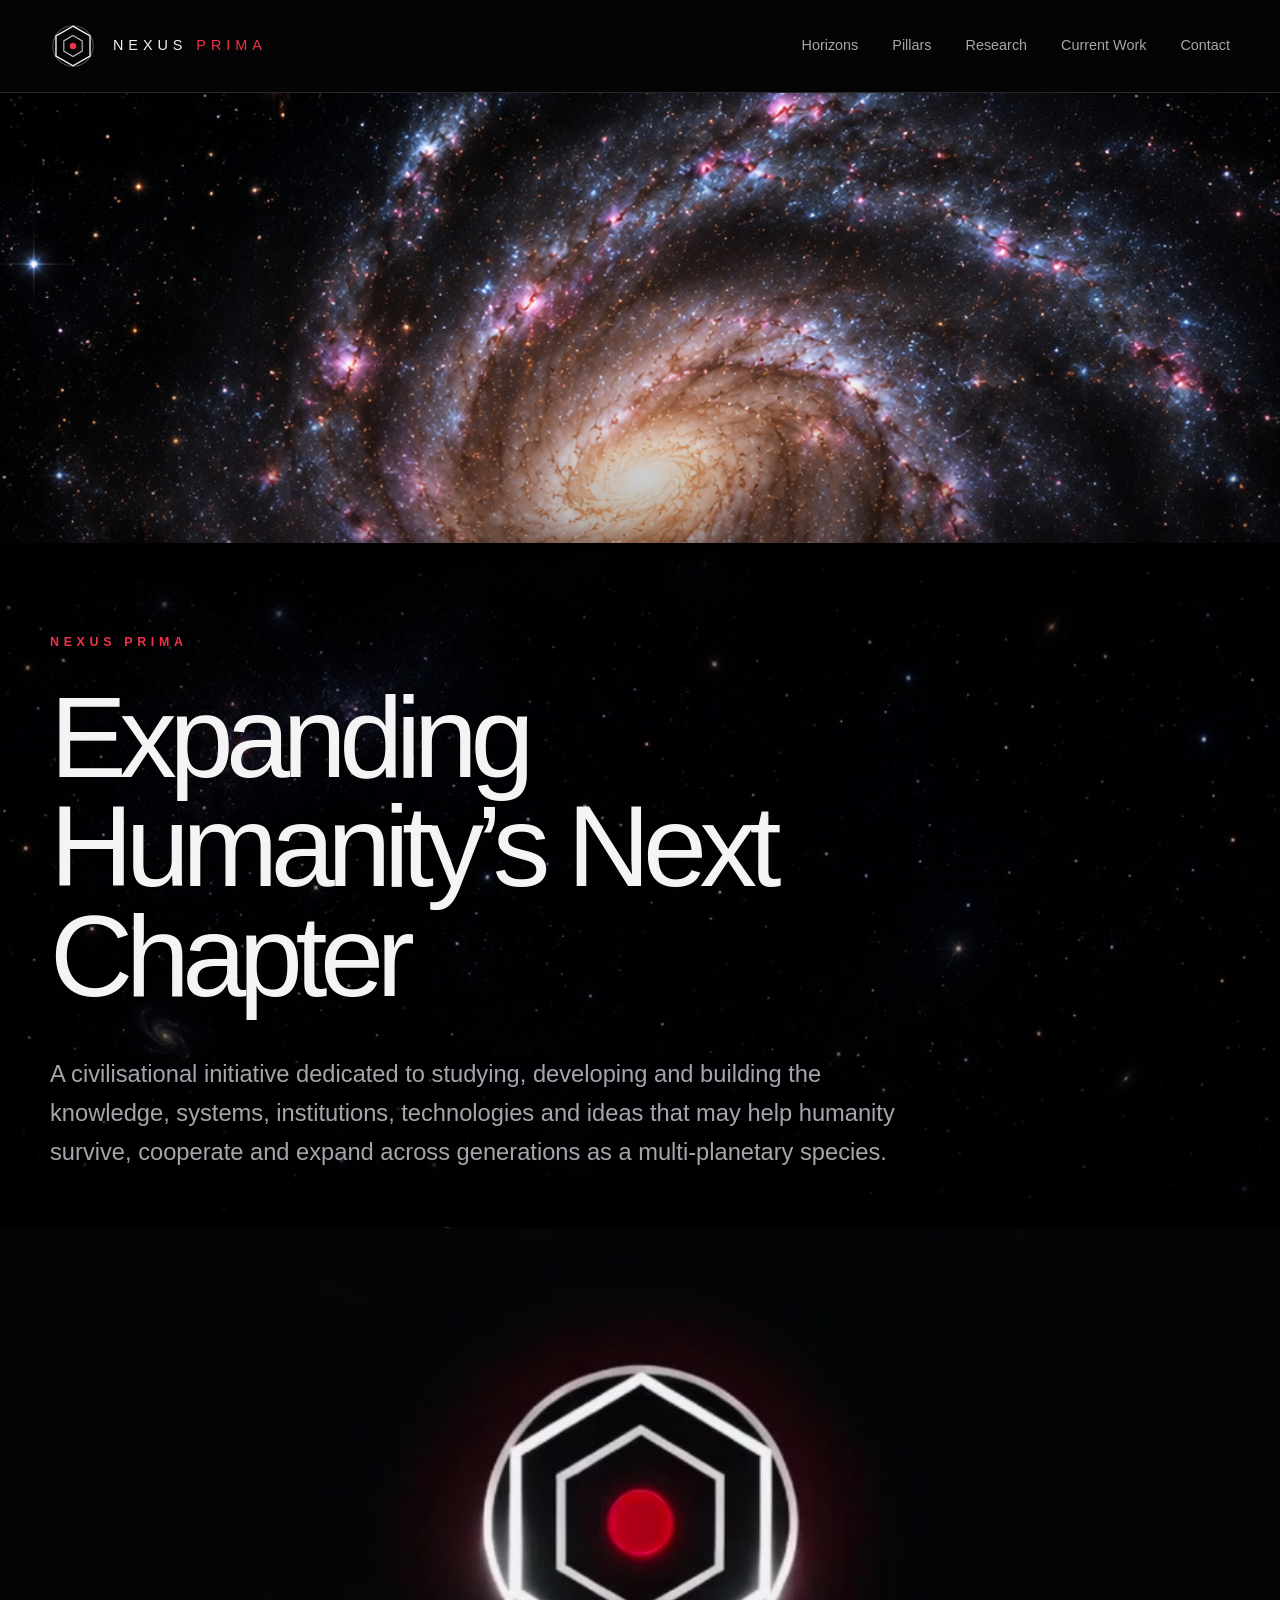
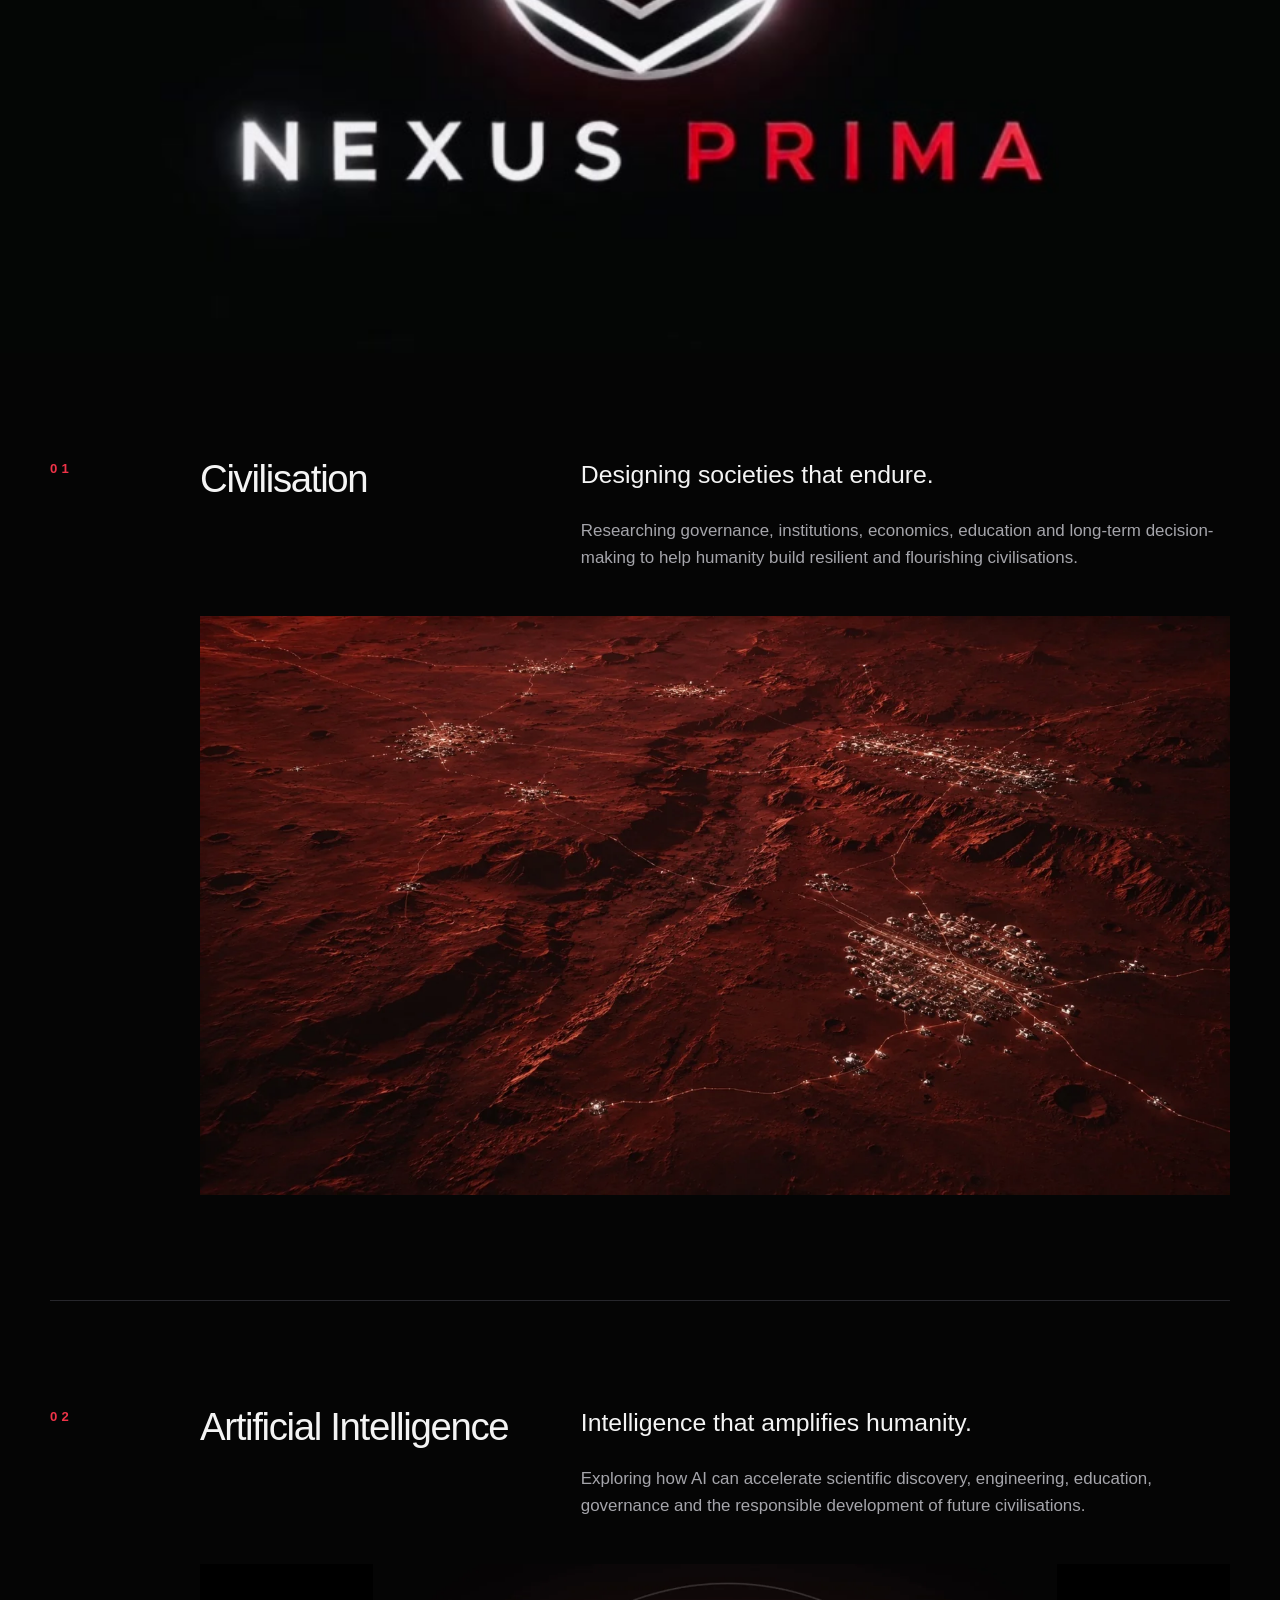
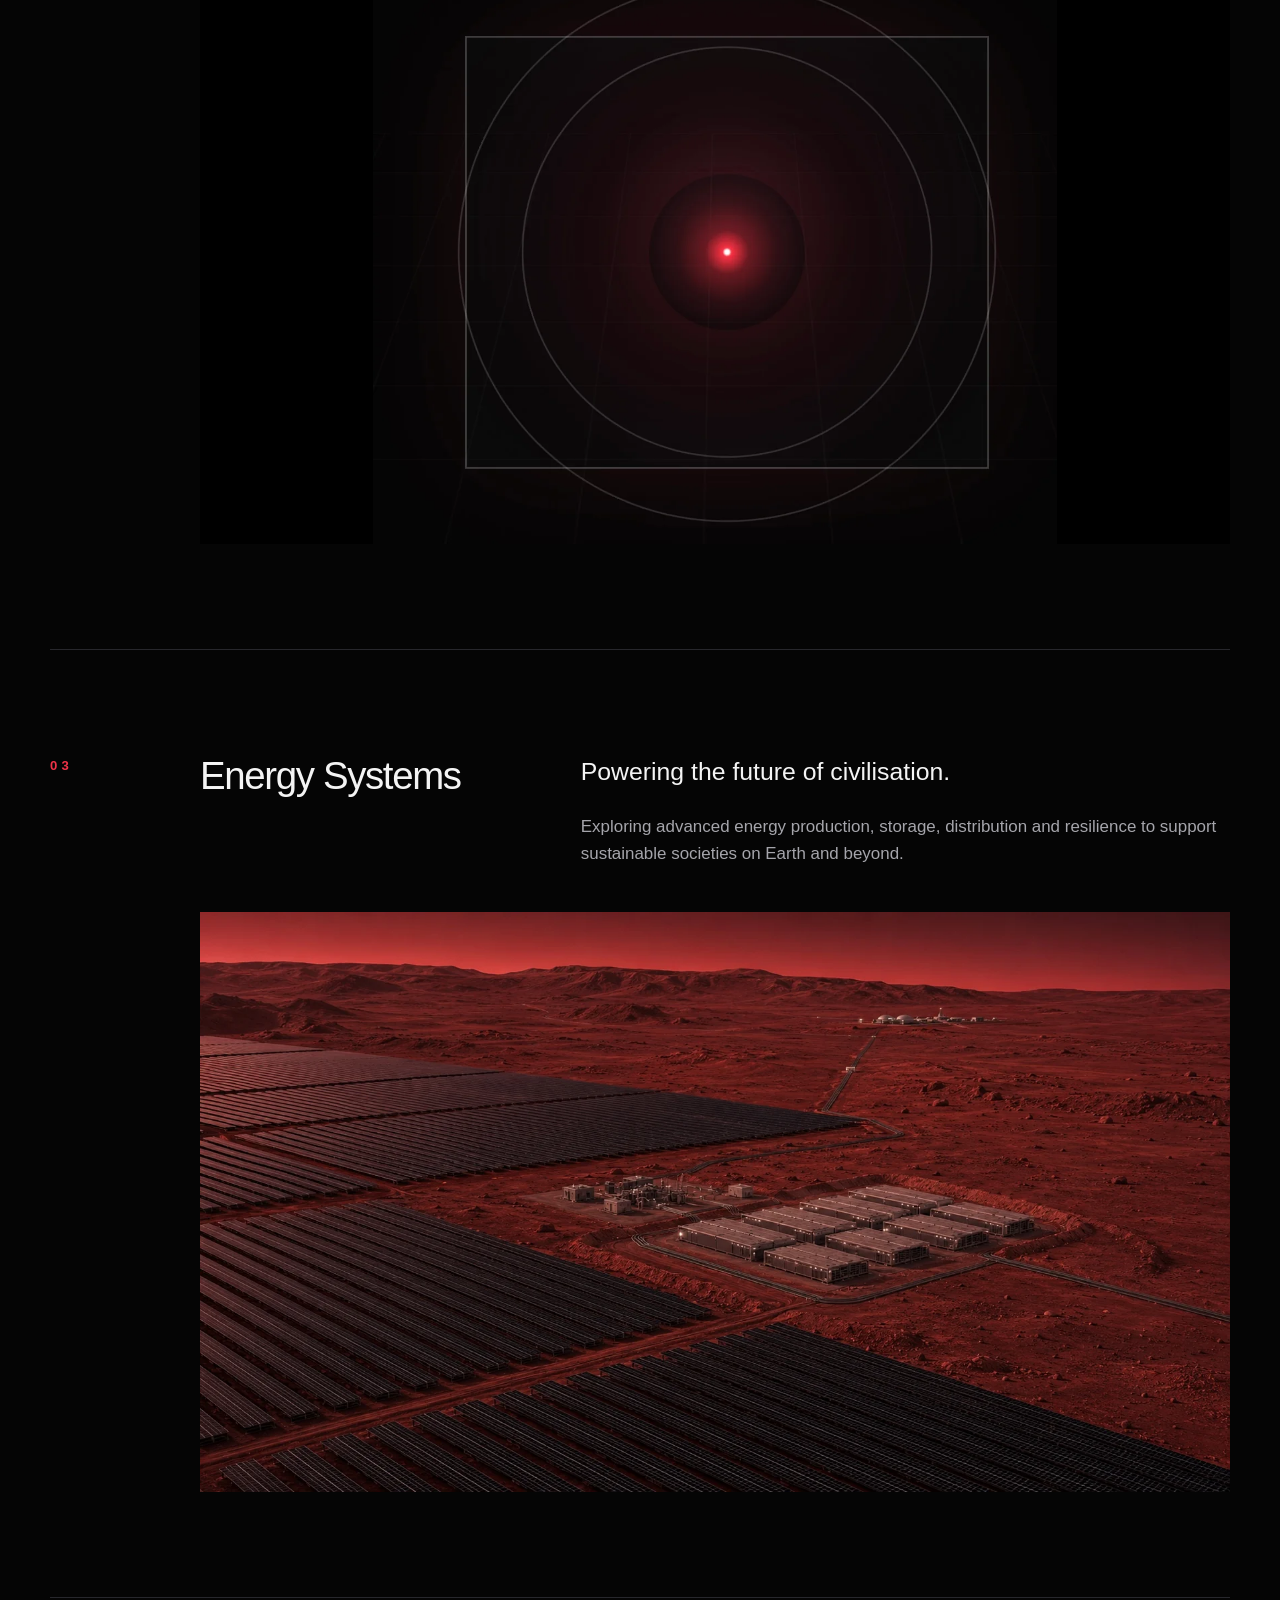
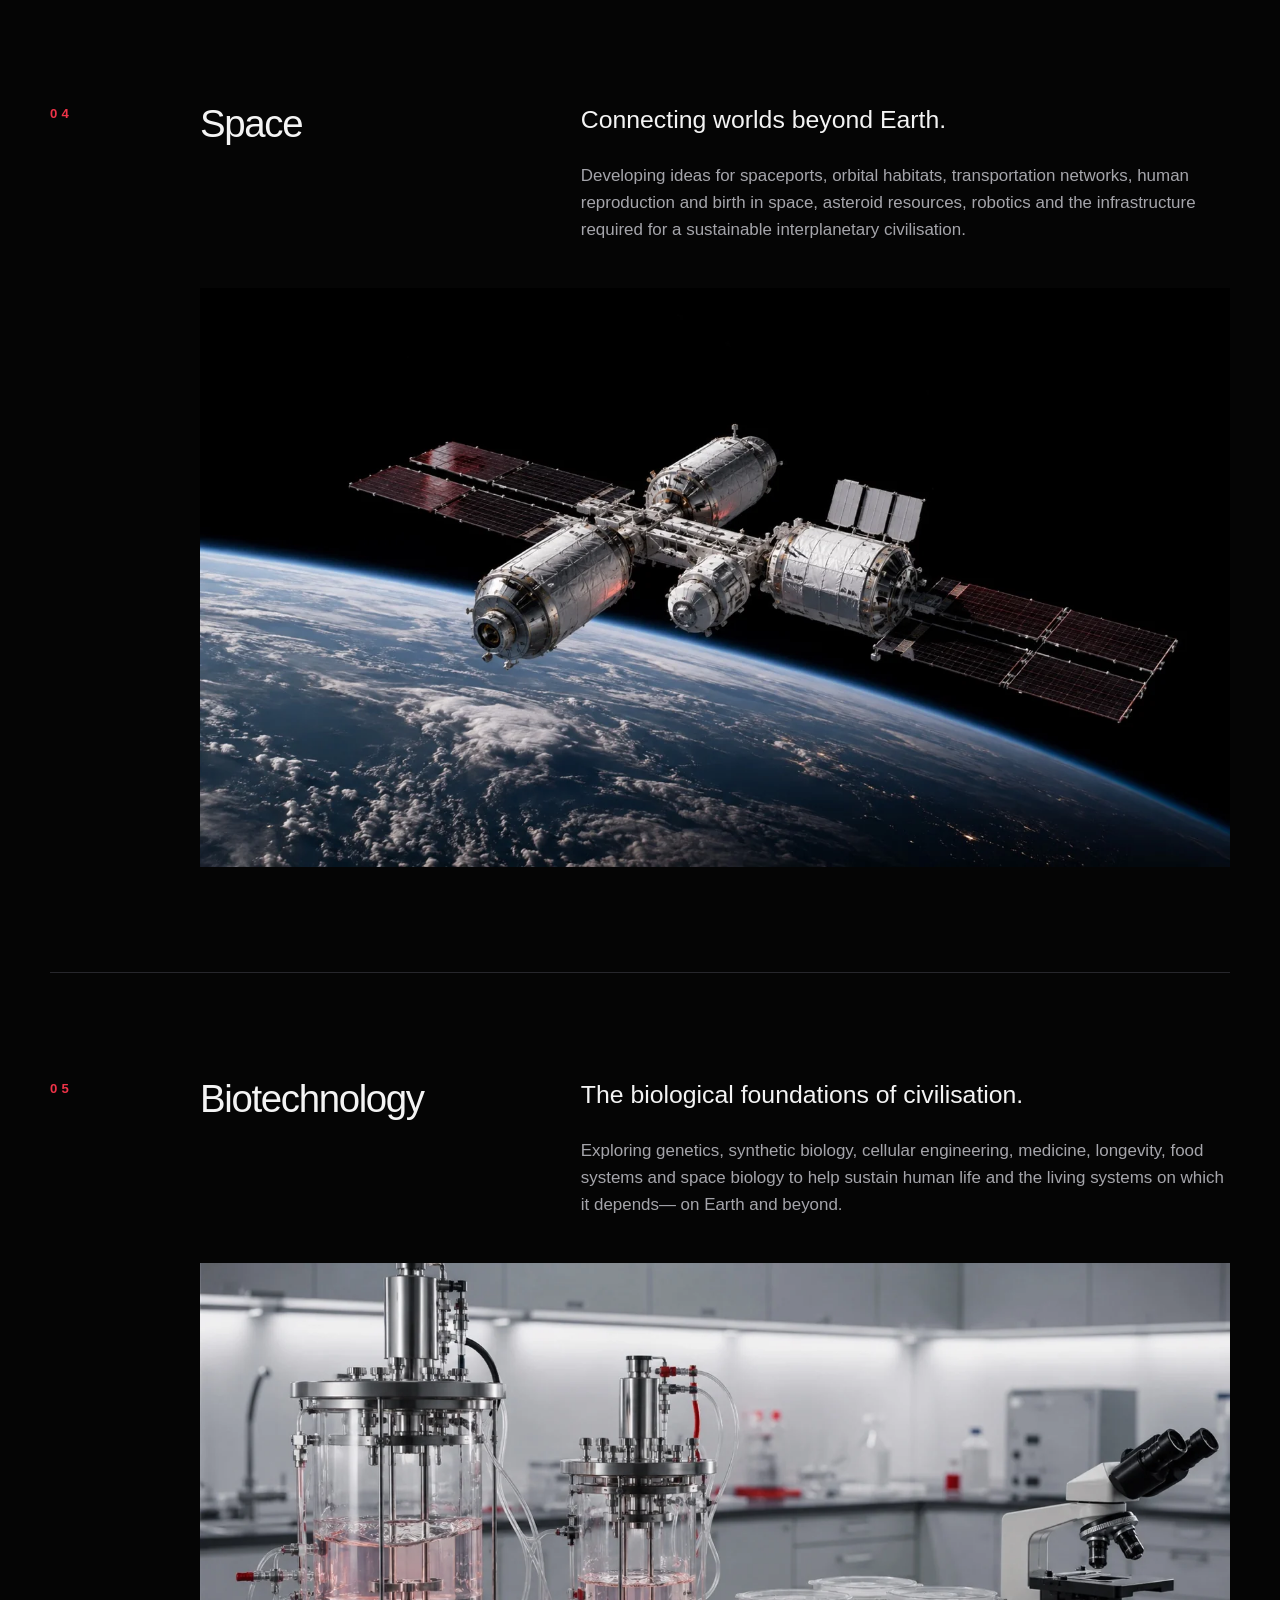
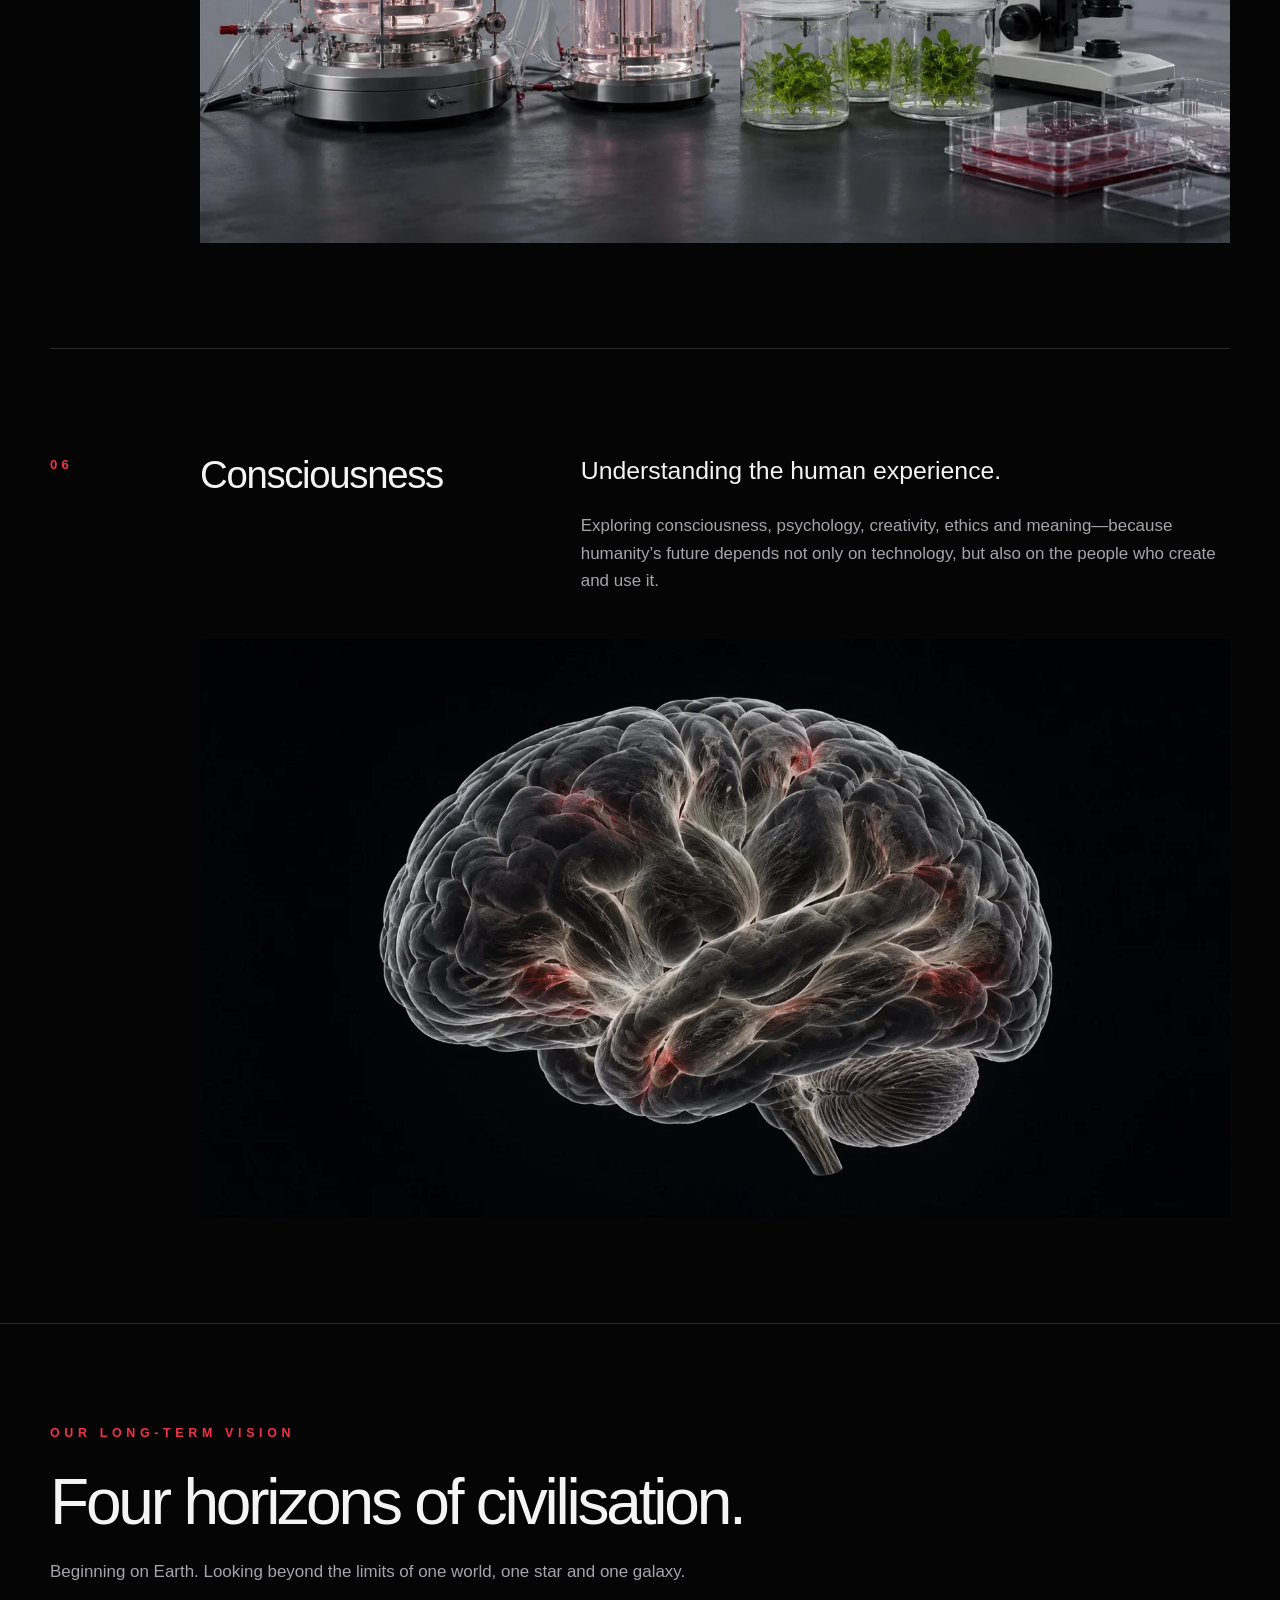
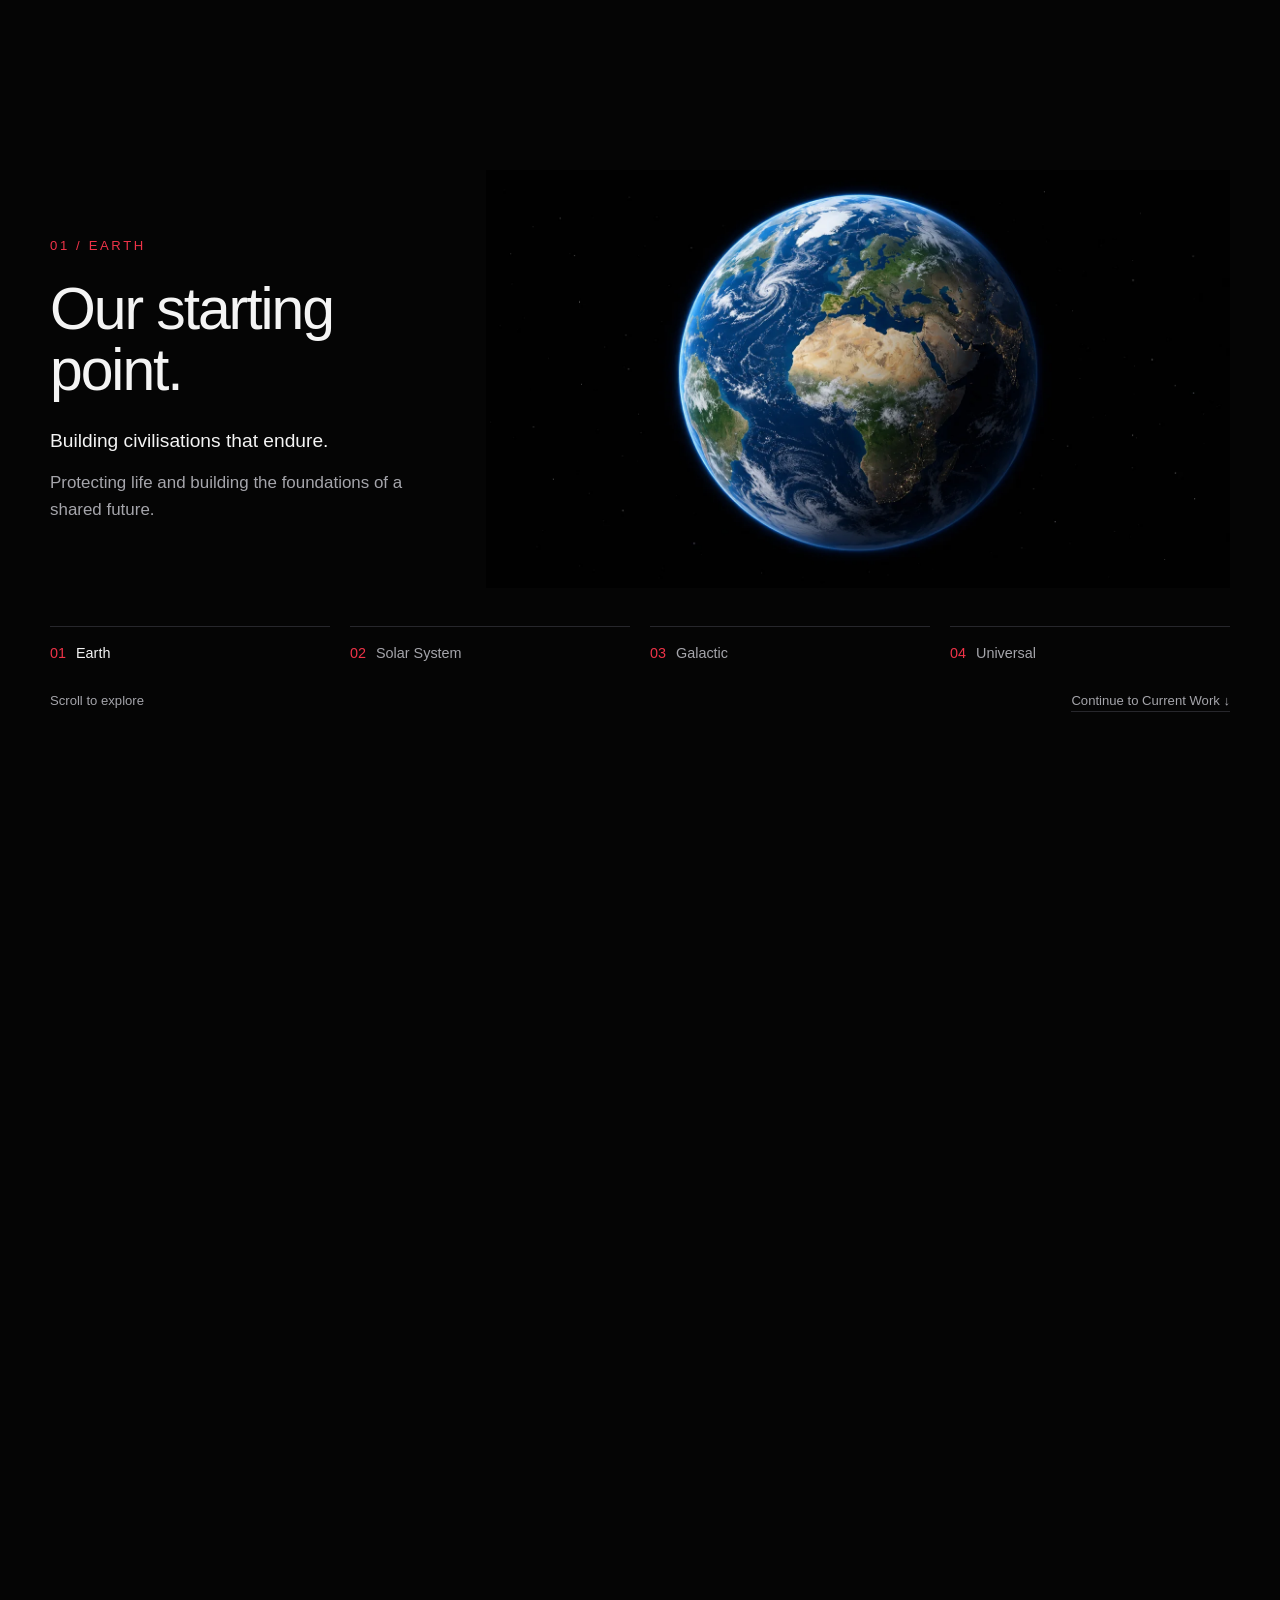
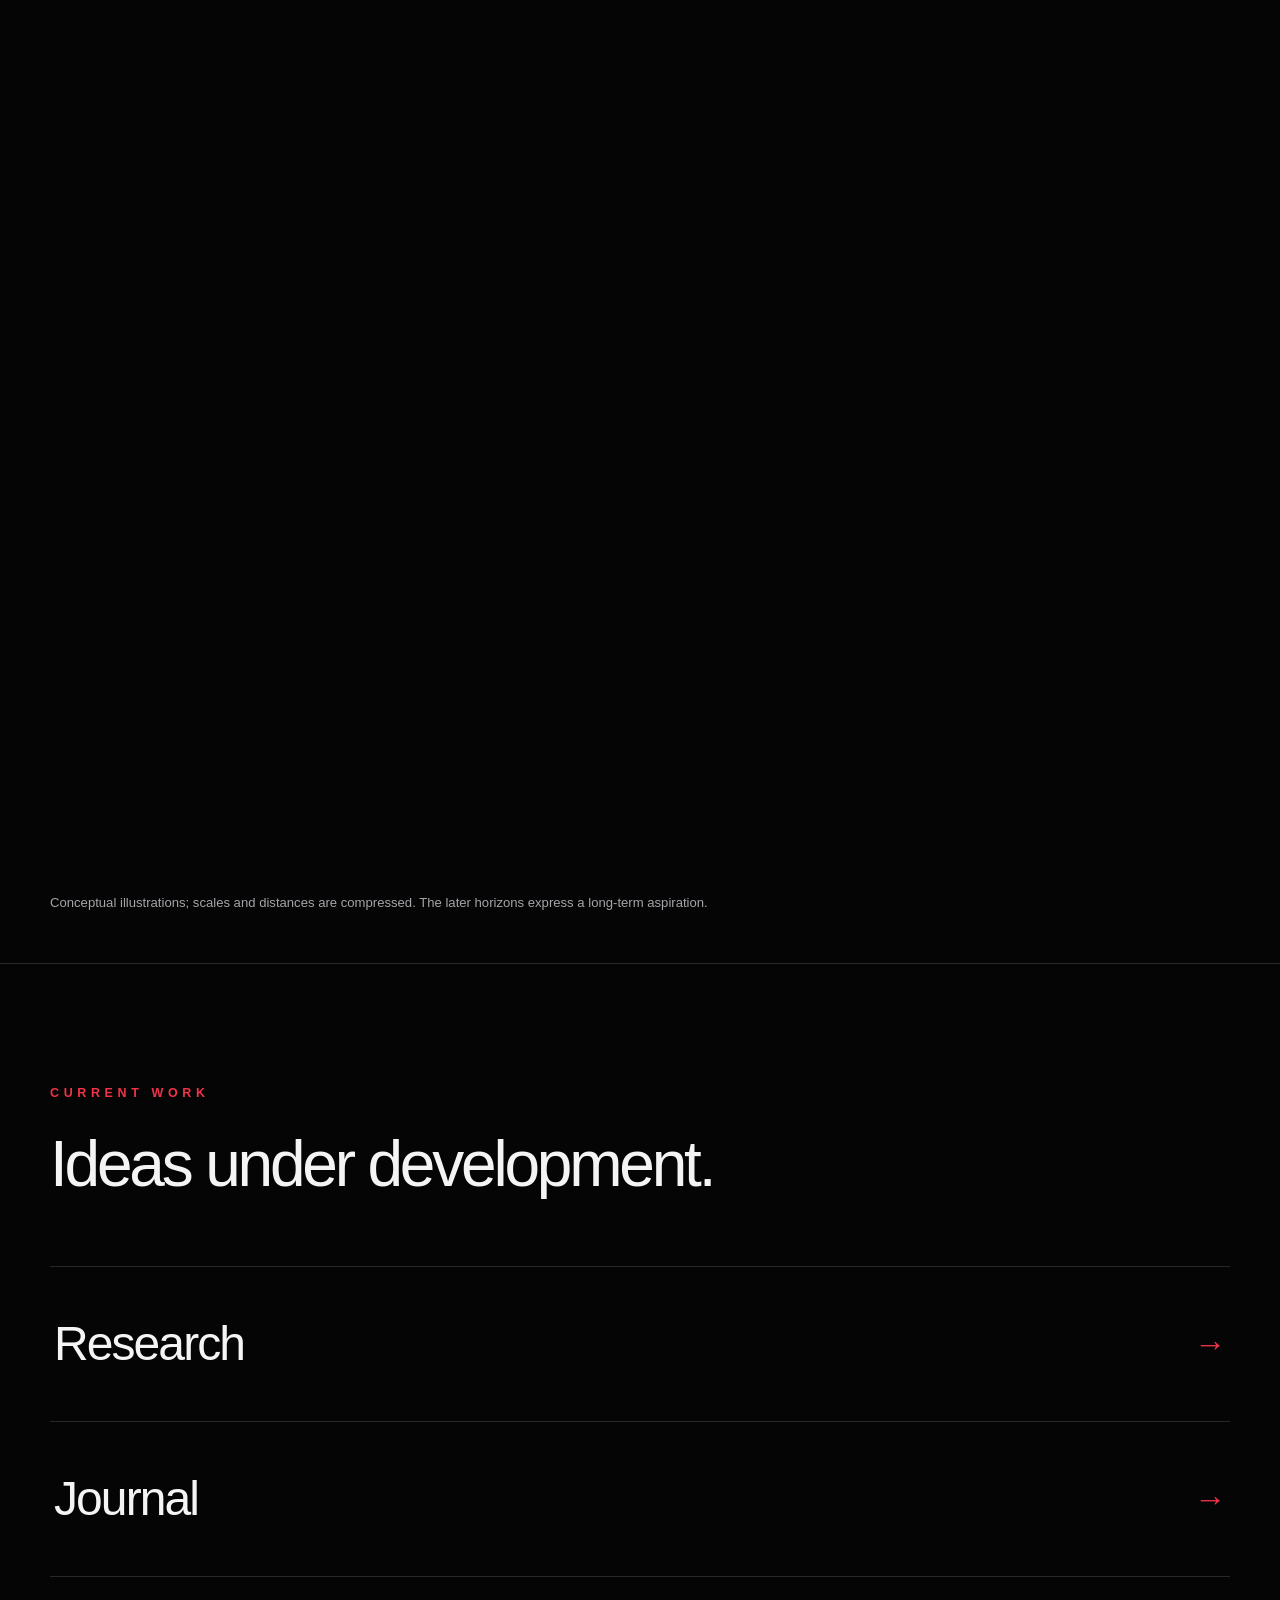
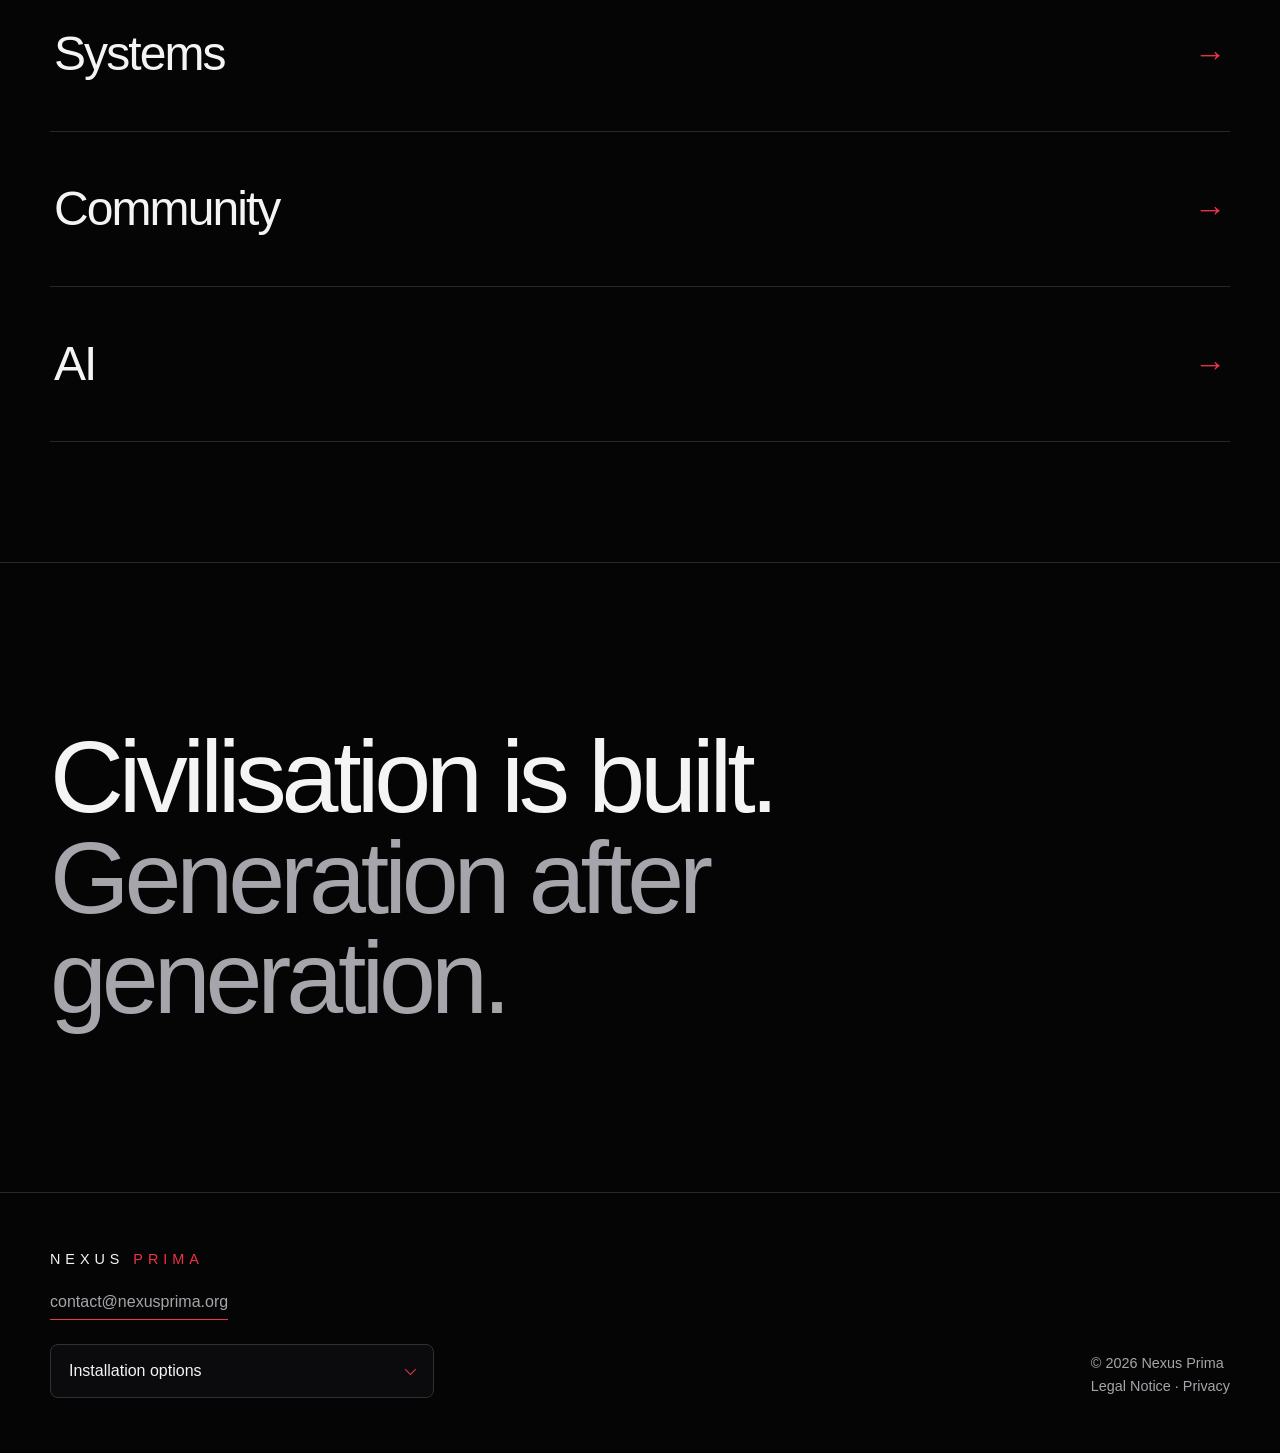
==== index.html @ 64a1777a "Enhance hero section with background image styles Added CSS styles for a second space image in the h" ====
<!DOCTYPE html>
<html lang="en">
<head>
  <meta charset="UTF-8">
  <meta name="viewport" content="width=device-width, initial-scale=1.0">

  <title>Nexus Prima</title>

  <meta
    name="description"
    content="A civilisation initiative studying the systems, technologies and ideas that may help humanity build across generations as a multi-planetary species."
  >

  <!-- Canonical domain -->
  <link rel="canonical" href="https://nexusprima.org/">

  <!-- Favicon -->
  <link
    rel="icon"
    href="/favicon.svg"
    type="image/svg+xml"
    sizes="any"
  >

  <!-- Web application metadata -->
  <link rel="manifest" href="/site.webmanifest">
  <meta name="theme-color" content="#050505">
  <!-- Nexus Prima PWA v1: Apple home-screen support -->
  <meta name="application-name" content="Nexus Prima">
  <meta name="apple-mobile-web-app-capable" content="yes">
  <meta name="apple-mobile-web-app-title" content="Nexus Prima">
  <meta name="apple-mobile-web-app-status-bar-style" content="black">
  <link rel="apple-touch-icon" sizes="180x180" href="/apple-touch-icon.png">

  <!-- Open Graph metadata -->
  <meta property="og:type" content="website">
  <meta property="og:site_name" content="Nexus Prima">
  <meta property="og:title" content="Nexus Prima">

  <meta
    property="og:description"
    content="A civilisation initiative studying the systems, technologies and ideas that may help humanity build across generations as a multi-planetary species."
  >

  <meta property="og:url" content="https://nexusprima.org/">

  <!-- Preferred site name for search engines -->
  <script type="application/ld+json">
  {
    "@context": "https://schema.org",
    "@type": "WebSite",
    "url": "https://nexusprima.org/",
    "name": "Nexus Prima"
  }
  </script>

  <style>
    :root {
      --background: #050505;
      --surface: #0b0b0d;
      --text: #f4f4f4;
      --muted: #a5a5ab;
      --border: #27272c;
      --red: #ef3348;
      --max-width: 1180px;
    }

    * {
      box-sizing: border-box;
      margin: 0;
      padding: 0;
    }

    html {
      scroll-behavior: smooth;
    }

    body {
      background: var(--background);
      color: var(--text);
      font-family: Arial, Helvetica, sans-serif;
      line-height: 1.6;
      overflow-x: hidden;
    }

    a {
      color: inherit;
      text-decoration: none;
    }

    button {
      font: inherit;
    }

    .container {
      width: min(100% - 48px, var(--max-width));
      margin: 0 auto;
    }

    /* Header */

    header {
      position: sticky;
      top: 0;
      z-index: 100;
      background: rgba(5, 5, 5, 0.94);
      border-bottom: 1px solid var(--border);
      backdrop-filter: blur(14px);
      -webkit-backdrop-filter: blur(14px);
    }

    nav {
      min-height: 92px;
      display: flex;
      align-items: center;
      justify-content: space-between;
      gap: 30px;
    }

    .brand {
      display: flex;
      align-items: center;
      gap: 17px;
    }

    .symbol {
      width: 46px;
      height: 46px;
      flex: 0 0 auto;
    }

    .wordmark {
      font-size: 0.9rem;
      letter-spacing: 0.31rem;
      white-space: nowrap;
    }

    .wordmark span {
      color: var(--red);
    }

    .desktop-navigation {
      display: flex;
      align-items: center;
      gap: 34px;
    }

    .desktop-navigation a {
      color: var(--muted);
      font-size: 0.9rem;
      transition: color 0.2s ease;
    }

    .desktop-navigation a:hover {
      color: var(--text);
    }

    .menu-button {
      display: none;
      position: relative;
      width: 48px;
      height: 44px;
      border: 0;
      background: transparent;
      cursor: pointer;
    }

    .menu-button span {
      position: absolute;
      left: 4px;
      width: 40px;
      height: 2px;
      background: var(--text);
      transition:
        transform 0.2s ease,
        top 0.2s ease;
    }

    .menu-button span:first-child {
      top: 14px;
    }

    .menu-button span:last-child {
      top: 28px;
    }

    .menu-button.open span:first-child {
      top: 21px;
      transform: rotate(45deg);
    }

    .menu-button.open span:last-child {
      top: 21px;
      transform: rotate(-45deg);
    }

    .mobile-navigation {
      display: none;
      padding: 10px 24px 28px;
      border-top: 1px solid var(--border);
      background: var(--background);
    }

    .mobile-navigation.open {
      display: block;
    }

    .mobile-navigation a {
      display: block;
      padding: 22px 0;
      color: var(--muted);
      font-size: 1.15rem;
      border-bottom: 1px solid var(--border);
    }

    .mobile-navigation a:hover {
      color: var(--text);
    }

    /* General */

    section {
      border-bottom: 1px solid var(--border);
    }

    .eyebrow {
      color: var(--red);
      font-size: 0.78rem;
      font-weight: 700;
      letter-spacing: 0.29rem;
      text-transform: uppercase;
    }

    h1 {
      max-width: 980px;
      margin-top: 30px;
      font-size: clamp(3.5rem, 9vw, 7.8rem);
      font-weight: 500;
      line-height: 0.95;
      letter-spacing: -0.065em;
    }

    h2 {
      font-size: clamp(2.2rem, 5vw, 4.5rem);
      font-weight: 500;
      line-height: 1;
      letter-spacing: -0.05em;
    }

    h3 {
      font-size: clamp(1.65rem, 3vw, 2.8rem);
      font-weight: 500;
      line-height: 1.1;
      letter-spacing: -0.035em;
    }

    p {
      color: var(--muted);
      font-size: 1.06rem;
    }

    /* Hero */

    .hero {
      min-height: calc(100vh - 92px);
      display: flex;
      align-items: center;
    }

    .hero-content {
      padding: 120px 0;
    }

    .hero-description {
      max-width: 850px;
      margin-top: 44px;
      font-size: clamp(1.15rem, 2vw, 1.48rem);
      line-height: 1.65;
    }

    /* Pillars */

    .pillars {
      padding: 0;
    }

    .area {
      display: grid;
      grid-template-columns: 105px minmax(210px, 0.75fr) 1.45fr;
      gap: 45px;
      align-items: start;
      padding: 105px 0;
      border-bottom: 1px solid var(--border);
    }

    .area:last-child {
      border-bottom: 0;
    }

    .area-number {
      color: var(--red);
      font-size: 0.82rem;
      font-weight: 700;
      letter-spacing: 0.26rem;
    }

    .area-title {
      padding-right: 20px;
    }

    .area-copy {
      max-width: 650px;
    }

    .area-statement {
      color: var(--text);
      font-size: clamp(1.2rem, 2vw, 1.55rem);
      line-height: 1.4;
    }

    .area-description {
      margin-top: 24px;
    }

    /* Horizontal pillar images */

    .area-media {
      grid-column: 2 / -1;
      width: 100%;
      min-width: 0;
      aspect-ratio: 16 / 9;
      overflow: hidden;
      background: #000;
    }

    .area-media img {
      display: block;
      width: 100%;
      height: 100%;
      object-fit: contain;
      object-position: center;
    }

    /* Display the complete AI artwork */

    .area-media--ai {
      position: relative;
    }

    .ai-crop {
      position: absolute;
      inset: 0;
      width: 100%;
      height: 100%;
      transform: none;
      overflow: hidden;
    }

    .ai-crop img {
      position: static;
      display: block;
      width: 100%;
      height: 100%;
      object-fit: contain;
      object-position: center;
    }

    /* Current Work */

    .current-work {
      padding: 120px 0;
    }

    .current-work h2 {
      margin-top: 28px;
    }

    .work-links {
      margin-top: 70px;
      border-top: 1px solid var(--border);
    }

    .work-link {
      display: grid;
      grid-template-columns: 1fr auto;
      gap: 30px;
      align-items: center;
      min-height: 155px;
      padding: 30px 4px;
      border-bottom: 1px solid var(--border);
      transition:
        background 0.2s ease,
        padding 0.2s ease;
    }

    .work-link:hover {
      padding-left: 25px;
      padding-right: 25px;
      background: var(--surface);
    }

    .work-link-title {
      font-size: clamp(1.7rem, 4vw, 3rem);
      line-height: 1;
      letter-spacing: -0.04em;
    }

    .work-arrow {
      color: var(--red);
      font-size: 2rem;
    }

    /* Closing statement */

    .closing {
      min-height: 70vh;
      display: flex;
      align-items: center;
    }

    .closing-content {
      padding: 120px 0;
    }

    .closing h2 {
      max-width: 940px;
      font-size: clamp(3rem, 8vw, 7rem);
      line-height: 0.98;
    }

    .closing h2 span {
      display: block;
      color: var(--muted);
    }

    /* Footer */

    footer {
      padding: 55px 0;
    }

    .footer-content {
      display: flex;
      align-items: flex-end;
      justify-content: space-between;
      gap: 50px;
    }

    .footer-contact {
      display: inline-block;
      margin-top: 18px;
      color: var(--muted);
      border-bottom: 1px solid var(--red);
      padding-bottom: 4px;
    }

    .copyright {
      color: var(--muted);
      font-size: 0.9rem;
    }

    /* Tablet */

    @media (max-width: 850px) {
      .desktop-navigation {
        display: none;
      }

      .menu-button {
        display: block;
      }

      .area {
        grid-template-columns: 70px 1fr;
        gap: 25px;
      }

      .area-title {
        padding-right: 0;
      }

      .area-copy {
        grid-column: 2;
      }
    }

    /* Mobile */

    @media (max-width: 650px) {
      .container {
        width: min(100% - 40px, var(--max-width));
      }

      nav {
        min-height: 84px;
      }

      .symbol {
        width: 42px;
        height: 42px;
      }

      .wordmark {
        font-size: 0.72rem;
        letter-spacing: 0.2rem;
      }

      .hero {
        min-height: calc(100vh - 84px);
      }

      .hero-content {
        padding: 90px 0;
      }

      h1 {
        font-size: clamp(3.15rem, 16vw, 5rem);
      }

      .hero-description {
        margin-top: 34px;
      }

      .area {
        grid-template-columns: 1fr;
        gap: 20px;
        padding: 75px 0;
      }

      .area-copy {
        grid-column: auto;
      }

      .area-number {
        margin-bottom: 8px;
      }

      .area-statement {
        margin-top: 12px;
      }

      .area-media {
        grid-column: 1 / -1;
      }

      .current-work {
        padding: 90px 0;
      }

      .work-links {
        margin-top: 50px;
      }

      .work-link {
        min-height: 125px;
      }

      .closing {
        min-height: 60vh;
      }

      .closing-content {
        padding: 100px 0;
      }

      .footer-content {
        flex-direction: column;
        align-items: flex-start;
      }
    }
    /* Four horizons: a static sequence enhanced only when motion is available. */
    :root { --nav-height: 93px; }
    html { scroll-padding-top: calc(var(--nav-height) + 20px); }
    a:focus-visible, button:focus-visible {
      outline: 2px solid var(--red);
      outline-offset: 6px;
    }
    .horizons { padding: 100px 0 50px; }
    .horizons-heading { padding-bottom: 52px; }
    .horizons-heading h2 { max-width: 800px; margin-top: 26px; }
    .horizons-intro { max-width: 660px; margin-top: 24px; }
    .horizon-stage { padding: 30px 0 60px; }
    .horizon-panels { width: 100%; }
    .horizon-panel {
      display: grid;
      grid-template-columns: minmax(0, .7fr) minmax(0, 1.3fr);
      align-items: center;
      gap: 36px;
      padding: 50px 0;
      border-bottom: 1px solid var(--border);
    }
    .horizon-panel:last-child { border-bottom: 0; }
    .horizon-copy { min-width: 0; }
    .horizon-number {
      color: var(--red);
      font-size: .82rem;
      letter-spacing: .2em;
      margin-bottom: 22px;
    }
    .horizon-copy h3 {
      font-size: clamp(2.4rem, 4.6vw, 4.6rem);
      line-height: 1.04;
      overflow-wrap: break-word;
    }
    .horizon-statement { color: var(--text); margin-top: 26px; font-size: 1.2rem; }
    .horizon-description { margin-top: 12px; max-width: 420px; }
    .horizon-image {
      display: block;
      width: 100%;
      height: auto;
      aspect-ratio: 16 / 9;
      object-fit: contain;
    }
    .horizon-visual { overflow: hidden; min-width: 0; background: #000; }
    .horizon-scene { position: relative; }
    .universe-network { position: absolute; inset: 0; width: 100%; height: 100%; opacity: .55; pointer-events: none; }
    .horizon-controls, .horizon-scroll-hint { display: none; }
    .horizon-note { font-size: .82rem; margin-top: 30px; max-width: 760px; }
    .horizon--animated .horizon-track { height: var(--track-height); }
    .horizon--animated .horizon-stage {
      position: sticky;
      top: var(--nav-height);
      height: calc(100vh - var(--nav-height));
      height: calc(100svh - var(--nav-height));
      display: flex;
      flex-direction: column;
      justify-content: center;
      padding: 24px 0;
    }
    .horizon--animated .horizon-panels { display: grid; }
    .horizon--animated .horizon-panel {
      grid-area: 1 / 1;
      padding: 0;
      border: 0;
      opacity: 0;
      visibility: hidden;
      pointer-events: none;
    }
    .horizon--animated .horizon-panel:first-child { opacity: 1; visibility: visible; }
    .horizon--animated .horizon-controls {
      display: grid;
      grid-template-columns: repeat(4, minmax(0, 1fr));
      gap: 20px;
      margin-top: 38px;
    }
    .horizon-step {
      position: relative;
      border: 0;
      border-top: 1px solid var(--border);
      color: var(--muted);
      background: transparent;
      text-align: left;
      padding: 15px 0 8px;
      min-height: 48px;
      font-size: .9rem;
      cursor: pointer;
    }
    .horizon-step::before {
      content: '';
      position: absolute;
      top: -1px;
      left: 0;
      width: 100%;
      height: 2px;
      background: var(--red);
      transform: scaleX(var(--step-progress, 0));
      transform-origin: left;
    }
    .horizon-step[aria-current='step'] { color: var(--text); }
    .horizon-step span { margin-right: 10px; color: var(--red); }
    .horizon--animated .horizon-scroll-hint {
      display: flex;
      justify-content: space-between;
      gap: 20px;
      margin-top: 16px;
      font-size: .82rem;
      color: var(--muted);
    }
    .horizon-scroll-hint a { border-bottom: 1px solid var(--border); }
    .horizon--animated .horizon-note { margin-top: 20px; }
    @media (max-width: 850px) {
      .horizon-panel { grid-template-columns: 1fr; gap: 22px; }
      .horizon-copy h3 { font-size: clamp(2.3rem, 6vw, 3.5rem); }
      .horizon-number { margin-bottom: 12px; }
      .horizon-statement { margin-top: 14px; font-size: 1.08rem; }
      .horizon-description { margin-top: 8px; max-width: 620px; font-size: 1rem; }
      .horizon-visual { width: min(100%, 680px); margin: 0 auto; }
      .horizon--animated .horizon-controls { margin-top: 24px; gap: 12px; }
    }
    @media (max-width: 650px) {
      :root { --nav-height: 85px; }
      .horizons { padding-top: 75px; }
      .horizons-heading { padding-bottom: 32px; }
      .horizons-heading h2 { font-size: 2.6rem; }
      .horizon-panel { padding: 35px 0; }
      .horizon-copy h3 { font-size: 2.05rem; }
      .horizon--animated .horizon-stage { padding: 18px 0; }
      .horizon--animated .horizon-controls { gap: 10px; margin-top: 20px; }
      .horizon-step { font-size: .82rem; }
      .horizon-step span { display: block; margin: 0 0 4px; }
      .horizon-note { font-size: .78rem; line-height: 1.5; }
      .horizon-scroll-hint { font-size: .78rem; }
    }
    @media (prefers-reduced-motion: reduce) {
      html { scroll-behavior: auto; }
      *, *::before, *::after { animation: none !important; transition: none !important; }
    }


    /* Opening film */
    .hero { border-bottom: 0; }
    .hero .hero-content { padding-bottom: 0; }
    .hero-film {
      position: relative;
      margin: clamp(36px, 6vw, 72px) 0 0;
    }
    .hero-film video {
      display: block;
      width: 100%;
      height: auto;
      aspect-ratio: 16 / 9;
      object-fit: contain;
      background: var(--background);
      border: 0;
    }
    .film-description {
      position: absolute;
      width: 1px;
      height: 1px;
      padding: 0;
      margin: -1px;
      overflow: hidden;
      clip-path: inset(50%);
      white-space: nowrap;
      border: 0;
    }
  </style>
  <!-- Nexus Prima PWA v1: isolated install controls -->
  <link rel="stylesheet" href="/pwa.css">
  <script defer src="/pwa.js"></script>
</head>

<body>

  <header>
    <nav class="container">

      <a
        class="brand"
        href="#top"
        aria-label="Nexus Prima home"
      >
        <svg
          class="symbol"
          viewBox="0 0 100 100"
          role="img"
          aria-label="Nexus Prima symbol"
        >
          <circle
            cx="50"
            cy="50"
            r="44"
            fill="none"
            stroke="#505057"
            stroke-width="2.2"
          />

          <polygon
            points="50,7 87,28 87,72 50,93 13,72 13,28"
            fill="none"
            stroke="#f4f4f4"
            stroke-width="3"
          />

          <polygon
            points="50,27 70,39 70,61 50,73 30,61 30,39"
            fill="none"
            stroke="#b8b8bd"
            stroke-width="2.5"
          />

          <circle
            cx="50"
            cy="50"
            r="7"
            fill="#ef3348"
          />
        </svg>

        <div class="wordmark">
          NEXUS <span>PRIMA</span>
        </div>
      </a>

      
<div class="desktop-navigation">
  <a href="#horizons">Horizons</a>
  <a href="#pillars">Pillars</a>
  <a href="https://research.nexusprima.org">Research</a>
  <a href="#current-work">Current Work</a>
  <a href="#contact">Contact</a>
</div>


      <button
        class="menu-button"
        id="menuButton"
        type="button"
        aria-controls="mobileNavigation"
        aria-label="Open navigation menu"
        aria-expanded="false"
      >
        <span></span>
        <span></span>
      </button>

    </nav>

    
<div
  class="mobile-navigation"
  id="mobileNavigation"
>
  <a href="#horizons">Horizons</a>
  <a href="#pillars">Pillars</a>
  <a href="https://research.nexusprima.org">Research</a>
  <a href="#current-work">Current Work</a>
  <a href="#contact">Contact</a>
</div>

    </header>

  <main id="top">

  <style>
    .hero.hero--universe {
    display: block !important;
    min-height: 0 !important;
    background: #000 !important;
    overflow: hidden;
    border-bottom: 0;
  }

  .hero.hero--universe::before {
    display: none !important;
    content: none !important;
  }

  .hero-universe-image {
    position: relative;
    width: 100%;
    height: clamp(340px, 75vw, 650px);
    overflow: hidden;
  }

  .hero-universe-image img {
    display: block;
    width: 100%;
    height: 100%;
    object-fit: cover;
    object-position: center 38%;
  }

  .hero-universe-image::after {
    content: "";
    position: absolute;
    inset: 0;
    background: linear-gradient(
      to bottom,
      transparent 40%,
      rgba(0, 0, 0, 0.25) 65%,
      #000 100%
    );
    pointer-events: none;
  }

  .hero.hero--universe .hero-content {
    position: relative;
    z-index: 2;
    margin-top: -110px !important;
    padding: 0 !important;
    min-height: 0 !important;
  }

/* Second space image — behind the presentation */

.hero.hero--universe .hero-content {
  isolation: isolate;
}

.hero.hero--universe .hero-content::before {
  content: "";
  position: absolute;
  z-index: -1;
  top: -90px;
  bottom: -55px;
  left: 50%;
  transform: translateX(-50%);
  width: 100vw;
  pointer-events: none;

  background-image:
    linear-gradient(
      to bottom,
      #000 0%,
      rgba(0,0,0,0.25) 26%,
      rgba(0,0,0,0.4) 70%,
      #000 100%
    ),
    url("./nexus-prima-space-continuation.jpg");

  background-size: cover;
  background-position: center center;
  background-repeat: no-repeat;
}

  .hero.hero--universe .hero-film {
    position: relative !important;
    left: auto !important;
    transform: none !important;
    display: block;
    width: 100% !important;
    max-width: none !important;
    margin: 44px 0 0 !important;
    padding: 0 !important;
    border: 0 !important;
    border-radius: 0 !important;
    overflow: hidden;
  }

  
.hero.hero--universe .hero-film video {
  display: block;
  width: 100% !important;
  max-width: none !important;
  height: auto !important;
  aspect-ratio: auto;
  object-fit: contain;
  border-radius: 0 !important;
}


  @media (max-width: 650px) {
    .hero-universe-image {
      height: 95vw;
      min-height: 340px;
    }

    .hero.hero--universe .hero-content {
      margin-top: -80px !important;
    }
  }
</style>

<section class="hero hero--universe">

  <div class="hero-universe-image">
    <img
      src="./nexus-prima-universe.PNG"
      alt=""
      aria-hidden="true"
    >
  </div>

  <div class="container hero-content">

    <div class="eyebrow">
      Nexus Prima
    </div>

    <h1>
      Expanding Humanity’s Next Chapter
    </h1>

    <p class="hero-description">
      A civilisational initiative dedicated to studying,
      developing and building the knowledge, systems,
      institutions, technologies and ideas that may help
      humanity survive, cooperate and expand across
      generations as a multi-planetary species.
    </p>

  </div>

  <figure class="hero-film">

    <video
      id="nexus-prima-film"
      src="./np-introduction-20260911.mp4"
      width="890"
      height="512"
      autoplay
      loop
      muted
      playsinline
      preload="auto"
      disablepictureinpicture
      disableremoteplayback
      poster="./np-introduction-20260911-poster.jpg"
      aria-label="Nexus Prima — a future for civilisation"
      aria-describedby="film-description"
    >
      <a href="./np-introduction-20260911.mp4">
        Watch the Nexus Prima film.
      </a>
    </video>

    <figcaption
      class="film-description"
      id="film-description"
    >
      A silent concept film opening with the Nexus Prima mark,
      then imagining humanity's future across orbital habitats,
      human and robotic collaboration, sustainable settlements
      and networks of civilisations.
    </figcaption>

  </figure>

</section>

    <section
      class="pillars"
      id="pillars"
    >
      <div class="container">

        <!-- 01: Civilisation -->

        <article class="area">

          <div class="area-number">
            01
          </div>

          <div class="area-title">
            <h3>Civilisation</h3>
          </div>

          <div class="area-copy">
            <p class="area-statement">
              Designing societies that endure.
            </p>

            <p class="area-description">
              Researching governance, institutions, economics, education and
              long-term decision-making to help humanity build resilient and
              flourishing civilisations.
            </p>
          </div>

          <figure class="area-media">
            <img width="1536" height="864"
              src="./np-civilisation.webp"
              loading="lazy"
              decoding="async"
              alt="Concept illustration of interconnected future settlements across the surface of Mars, viewed from above."
            >
          </figure>

        </article>

        <!-- 02: Artificial Intelligence -->

        <article class="area">

          <div class="area-number">
            02
          </div>

          <div class="area-title">
            <h3>Artificial Intelligence</h3>
          </div>

          <div class="area-copy">
            <p class="area-statement">
              Intelligence that amplifies humanity.
            </p>

            <p class="area-description">
              Exploring how AI can accelerate scientific discovery,
              engineering, education, governance and the responsible
              development of future civilisations.
            </p>
          </div>

          <figure class="area-media area-media--ai">
            <div class="ai-crop">
              <img width="1246" height="1055"
                src="./np-ai.webp"
                loading="lazy"
                decoding="async"
                alt="Abstract representation of artificial intelligence: a red central point within a dark sphere and geometric rings."
              >
            </div>
          </figure>

        </article>

        <!-- 03: Energy Systems -->

        <article class="area">

          <div class="area-number">
            03
          </div>

          <div class="area-title">
            <h3>Energy Systems</h3>
          </div>

          <div class="area-copy">
            <p class="area-statement">
              Powering the future of civilisation.
            </p>

            <p class="area-description">
              Exploring advanced energy production, storage, distribution and
              resilience to support sustainable societies on Earth and beyond.
            </p>
          </div>

          <figure class="area-media">
            <img width="1536" height="864"
              src="./np-energy.webp"
              loading="lazy"
              decoding="async"
              alt="Concept illustration of solar arrays and energy storage infrastructure supplying a future Mars settlement."
            >
          </figure>

        </article>

        <!-- 04: Space -->

        <article class="area">

          <div class="area-number">
            04
          </div>

          <div class="area-title">
            <h3>Space</h3>
          </div>

          <div class="area-copy">
            <p class="area-statement">
              Connecting worlds beyond Earth.
            </p>

            <p class="area-description">
              Developing ideas for spaceports, orbital habitats,
              transportation networks, human reproduction and birth in space,
              asteroid resources, robotics and the infrastructure required for
              a sustainable interplanetary civilisation.
            </p>
          </div>

          <figure class="area-media">
            <img width="1536" height="864"
              src="./np-space.webp"
              loading="lazy"
              decoding="async"
              alt="Concept illustration of a modular orbital outpost with solar arrays above Earth's curved horizon."
            >
          </figure>

        </article>

        <!-- 05: Biotechnology -->

        <article class="area">

          <div class="area-number">
            05
          </div>

          <div class="area-title">
            <h3>Biotechnology</h3>
          </div>

          <div class="area-copy">
            <p class="area-statement">
              The biological foundations of civilisation.
            </p>

            <p class="area-description">
              Exploring genetics, synthetic biology, cellular engineering,
              medicine, longevity, food systems and space biology to help
              sustain human life and the living systems on which it depends—
              on Earth and beyond.
            </p>
          </div>

          <figure class="area-media">
            <img width="1536" height="864"
              src="./np-biotechnology.webp"
              loading="lazy"
              decoding="async"
              alt="Illustration of a biotechnology laboratory with glass bioreactors, plant cultures, a microscope and culture trays."
            >
          </figure>

        </article>

        <!-- 06: Consciousness -->

        <article class="area">

          <div class="area-number">
            06
          </div>

          <div class="area-title">
            <h3>Consciousness</h3>
          </div>

          <div class="area-copy">
            <p class="area-statement">
              Understanding the human experience.
            </p>

            <p class="area-description">
              Exploring consciousness, psychology, creativity, ethics and
              meaning—because humanity’s future depends not only on technology,
              but also on the people who create and use it.
            </p>
          </div>

          <figure class="area-media">
            <img width="1536" height="864"
              src="./np-consciousness.webp"
              loading="lazy"
              decoding="async"
              alt="Illustrative rendering of a translucent human brain with fine white pathways and subtle red highlights."
            >
          </figure>

        </article>

      </div>
    </section>

    <section class="horizons" id="horizons" aria-labelledby="horizons-title">
      <div class="container horizons-heading">
        <div class="eyebrow">Our long-term vision</div>
        <h2 id="horizons-title">Four horizons of civilisation.</h2>
        <p class="horizons-intro">Beginning on Earth. Looking beyond the limits of one world, one star and one galaxy.</p>
      </div>
      <div class="horizon-track">
        <div class="container horizon-stage">
          <div class="horizon-panels">
            <article class="horizon-panel" id="horizon-earth">
              <div class="horizon-copy">
                <div class="horizon-number">01 / EARTH</div>
                <h3>Our starting point.</h3>
                <p class="horizon-statement">Building civilisations that endure.</p>
                <p class="horizon-description">Protecting life and building the foundations of a shared future.</p>
              </div>
              <figure class="horizon-visual"><div class="horizon-scene"><img width="1536" height="864" class="horizon-image" src="./np-horizon-earth.webp" loading="lazy" decoding="async" alt="Illustration of Earth with blue oceans, cloud systems and a delicate atmospheric rim against black space."></div></figure>
            </article>
            <article class="horizon-panel" id="horizon-solar">
              <div class="horizon-copy">
                <div class="horizon-number">02 / SOLAR SYSTEM</div>
                <h3>Beyond one world.</h3>
                <p class="horizon-statement">Extending humanity’s presence.</p>
                <p class="horizon-description">Exploring the habitats and systems that could sustain civilisation across the Solar System.</p>
              </div>
              <figure class="horizon-visual"><div class="horizon-scene"><img width="1536" height="864" class="horizon-image" src="./np-horizon-solar.webp" loading="lazy" decoding="async" alt="Illustration of the Sun and planets on faint orbital paths, with distances compressed for visibility."></div></figure>
            </article>
            <article class="horizon-panel" id="horizon-galactic">
              <div class="horizon-copy">
                <div class="horizon-number">03 / GALACTIC</div>
                <h3>Across the stars.</h3>
                <p class="horizon-statement">Imagining connected civilisations.</p>
                <p class="horizon-description">A distant horizon of knowledge and cooperation between worlds around other stars.</p>
              </div>
              <figure class="horizon-visual"><div class="horizon-scene"><img width="1536" height="864" class="horizon-image" src="./np-horizon-galaxy.webp" loading="lazy" decoding="async" alt="Artistic view of a spiral galaxy inspired by the Milky Way, with a luminous centre, fine stars and dark dust lanes."></div></figure>
            </article>
            <article class="horizon-panel" id="horizon-universal">
              <div class="horizon-copy">
                <div class="horizon-number">04 / UNIVERSAL</div>
                <h3>An open horizon.</h3>
                <p class="horizon-statement">Networks of civilisations.</p>
                <p class="horizon-description">The long-term dream of creating or joining a network of civilisations between galaxies.</p>
              </div>
              <figure class="horizon-visual"><div class="horizon-scene"><img width="1536" height="864" class="horizon-image" src="./np-horizon-universe.webp" loading="lazy" decoding="async" alt="Conceptual intergalactic vista with many distant galaxies, representing an open universal horizon."><svg class="universe-network" viewBox="0 0 1000 562.5" aria-hidden="true" focusable="false">
                <g fill="none" stroke="#ef3348" stroke-width=".8">
                  <path d="M500 279 Q345 110 213 94"/>
                  <path d="M500 279 Q575 148 710 121"/>
                  <path d="M500 279 Q683 266 820 380"/>
                  <path d="M500 279 Q310 315 135 455"/>
                  <path d="M500 279 Q601 420 690 455"/>
                </g>
              </svg></div></figure>
            </article>
          </div>
          <div class="horizon-controls" role="group" aria-label="Choose a horizon">
            <button class="horizon-step" type="button" data-horizon="0" aria-controls="horizon-earth"><span>01</span>Earth</button>
            <button class="horizon-step" type="button" data-horizon="1" aria-controls="horizon-solar"><span>02</span>Solar System</button>
            <button class="horizon-step" type="button" data-horizon="2" aria-controls="horizon-galactic"><span>03</span>Galactic</button>
            <button class="horizon-step" type="button" data-horizon="3" aria-controls="horizon-universal"><span>04</span>Universal</button>
          </div>
          <div class="horizon-scroll-hint"><span>Scroll to explore</span><a href="#current-work">Continue to Current Work ↓</a></div>
        </div>
      </div>
      <div class="container"><p class="horizon-note">Conceptual illustrations; scales and distances are compressed. The later horizons express a long-term aspiration.</p></div>
    </section>

    <section
      class="current-work"
      id="current-work"
    >
      <div class="container">

        <div class="eyebrow">
          Current Work
        </div>

        <h2>
          Ideas under development.
        </h2>

        <div class="work-links">
     
<a
  class="work-link"
  href="https://research.nexusprima.org"
>
  <div class="work-link-title">
    Research
  </div>

  <div class="work-arrow">
    →
  </div>
</a>

          <a
            class="work-link"
            href="https://journal.nexusprima.org"
          >
            <div class="work-link-title">
              Journal
            </div>

            <div class="work-arrow">
              →
            </div>
          </a>

          <a
            class="work-link"
            href="https://systems.nexusprima.org"
          >
            <div class="work-link-title">
              Systems
            </div>

            <div class="work-arrow">
              →
            </div>
          </a>
<a
  class="work-link"
  href="https://community.nexusprima.org"
>
  <div class="work-link-title">
    Community
  </div>

  <div class="work-arrow">
    →
  </div>
</a>
          
 <a
  class="work-link"
  href="https://ai.nexusprima.org"
>
  <div class="work-link-title">
    AI
  </div>

  <div class="work-arrow">
    →
  </div>
</a>         
        </div>

      </div>
    </section>

    <section class="closing">
      <div class="container closing-content">

        <h2>
          Civilisation is built.
          <span>Generation after generation.</span>
        </h2>

      </div>
    </section>

  </main>

  <footer id="contact">
    <div class="container footer-content">

      <div>
        <div class="wordmark">
          NEXUS <span>PRIMA</span>
        </div>

        <a
          class="footer-contact"
          href="mailto:contact@nexusprima.org"
        >
          contact@nexusprima.org
        </a>

        <!-- Nexus Prima PWA v1: install help -->
        <details class="np-pwa-install" id="np-pwa-install">
          <summary>Install Nexus Prima</summary>
          <p id="np-pwa-install-help">On iPhone or iPad, open this website in Safari and choose Share → Add to Home Screen. On Android or a computer, use your browser’s Install app option, if available.</p>
          <button type="button" id="np-pwa-install-button" hidden>Install app</button>
          <p id="np-pwa-install-status" role="status" aria-live="polite"></p>
        </details>
      </div>

      <div class="copyright">
        <div>© 2026 Nexus Prima</div>

        <div class="footer-legal">
          <a href="/legal/">Legal Notice</a>
          <span>·</span>
          <a href="/privacy/">Privacy</a>
        </div>
      </div>

    </div>
  </footer>

  <script>
    const menuButton =
      document.getElementById("menuButton");

    const mobileNavigation =
      document.getElementById("mobileNavigation");

    function closeMenu() {
      mobileNavigation.classList.remove("open");
      menuButton.setAttribute("aria-label", "Open navigation menu");
      menuButton.classList.remove("open");

      menuButton.setAttribute(
        "aria-expanded",
        "false"
      );
    }

    menuButton.addEventListener("click", () => {
      const isOpen =
        mobileNavigation.classList.toggle("open");

      menuButton.classList.toggle("open", isOpen);
      menuButton.setAttribute("aria-label", isOpen ? "Close navigation menu" : "Open navigation menu");

      menuButton.setAttribute(
        "aria-expanded",
        isOpen ? "true" : "false"
      );
    });

    mobileNavigation
      .querySelectorAll("a")
      .forEach((link) => {
        link.addEventListener(
          "click",
          closeMenu
        );
      });
    document.addEventListener("keydown", (event) => {
      if (event.key === "Escape" && mobileNavigation.classList.contains("open")) {
        closeMenu();
        menuButton.focus();
      }
    });
  </script>
  <script src="./np-motion.min.js"></script>
  <script>
    (() => {
      const journey = document.getElementById('horizons');
      if (!journey || !window.gsap || !window.ScrollTrigger) return;
      const track = journey.querySelector('.horizon-track');
      const stage = journey.querySelector('.horizon-stage');
      const panels = [...journey.querySelectorAll('.horizon-panel')];
      const pictures = [...journey.querySelectorAll('.horizon-image')];
      const scenes = [...journey.querySelectorAll('.horizon-scene')];
      const copies = [...journey.querySelectorAll('.horizon-copy')];
      const steps = [...journey.querySelectorAll('.horizon-step')];
      const reducedMotion = window.matchMedia('(prefers-reduced-motion: reduce)');
      let context, timeline, resizeTimer;
      let assetsReady = false;
      let activeIndex = -1;
      gsap.registerPlugin(ScrollTrigger);

      function resetJourney() {
        if (context) context.revert();
        context = null;
        timeline = null;
        activeIndex = -1;
        journey.classList.remove('horizon--animated');
        journey.style.removeProperty('--track-height');
        panels.forEach(panel => panel.removeAttribute('aria-hidden'));
        steps.forEach(step => {
          step.removeAttribute('aria-current');
          step.style.removeProperty('--step-progress');
        });
      }

      function setupJourney() {
        resetJourney();
        if (!assetsReady || reducedMotion.matches) return;
        journey.classList.add('horizon--animated');
        const screenHeight = stage.clientHeight;
        // Keep a readable static sequence on short screens or enlarged text.
        if (screenHeight < 480 || stage.scrollHeight > screenHeight + 2) {
          resetJourney();
          return;
        }
        const distance = Math.max(1800, screenHeight * 4);
        journey.style.setProperty('--track-height', (screenHeight + distance) + 'px');
        const headerHeight = () => document.querySelector('header').offsetHeight;

        context = gsap.context(() => {
          const position = { value: 0 };
          gsap.set(panels, { autoAlpha: 0 });
          gsap.set(panels[0], { autoAlpha: 1 });
          gsap.set(scenes, { scale: 1.16, transformOrigin: '50% 50%' });
          gsap.set(scenes[0], { scale: 1 });
          gsap.set('.universe-network', { opacity: 0 });

          function updateSelection() {
            const t = position.value;
            // Change the accessible chapter when the next image becomes dominant.
            const index = Math.min(3, Math.floor(t + .12));
            if (index !== activeIndex) {
              activeIndex = index;
              panels.forEach((panel, i) => panel.setAttribute('aria-hidden', String(i !== index)));
              steps.forEach((step, i) => {
                if (i === index) step.setAttribute('aria-current', 'step');
                else step.removeAttribute('aria-current');
              });
            }
            steps.forEach((step, i) => step.style.setProperty('--step-progress', String(Math.max(0, Math.min(1, t - i)))));
          }

          timeline = gsap.timeline({
            onUpdate: updateSelection,
            scrollTrigger: {
              trigger: track,
              start: () => 'top ' + headerHeight(),
              end: () => '+=' + distance,
              scrub: .45,
              invalidateOnRefresh: true
            }
          });
          timeline.to(position, { value: 4, duration: 4, ease: 'none' }, 0);
          for (let i = 0; i < 3; i++) {
            const start = i + .52;
            timeline.to(scenes[i], { scale: .3, duration: .63, ease: 'power1.inOut' }, start);
            timeline.to(panels[i], { autoAlpha: 0, duration: .38, ease: 'none' }, start + .23);
            timeline.fromTo(panels[i + 1], { autoAlpha: 0 }, { autoAlpha: 1, duration: .4, ease: 'none' }, start + .24);
            timeline.to(scenes[i + 1], { scale: 1, duration: .62, ease: 'power1.out' }, start + .24);
            timeline.to(copies[i], { y: -12, duration: .4, ease: 'power1.in' }, start + .12);
            timeline.fromTo(copies[i + 1], { y: 12 }, { y: 0, duration: .42, ease: 'power1.out' }, start + .26);
          }
          timeline.to(scenes[3], { scale: .93, duration: .65, ease: 'none' }, 3.35);
          timeline.to('.universe-network', { opacity: .55, duration: .6, ease: 'none' }, 3.4);
          updateSelection();
        }, journey);
        ScrollTrigger.refresh();
      }

      steps.forEach((step, index) => step.addEventListener('click', () => {
        if (!timeline || !timeline.scrollTrigger) return;
        const trigger = timeline.scrollTrigger;
        const target = (index + .25) / 4;
        window.scrollTo({ top: trigger.start + (trigger.end - trigger.start) * target, behavior: 'smooth' });
      }));

      // Decode the four frames before stacking them, so slow connections retain
      // the readable static version instead of an empty pinned scene.
      async function loadArtwork() {
        if (assetsReady) return;
        try {
          await Promise.all(pictures.map(async img => {
            img.loading = 'eager';
            if (img.decode) await img.decode();
            else if (!img.complete) await new Promise((resolve, reject) => {
              img.addEventListener('load', resolve, { once: true });
              img.addEventListener('error', reject, { once: true });
            });
            if (!img.naturalWidth) throw new Error('Artwork unavailable');
          }));
          assetsReady = true;
          // Avoid moving content if someone has already reached the static cards.
          if (track.getBoundingClientRect().top >= document.querySelector('header').offsetHeight) setupJourney();
        } catch (_) { resetJourney(); }
      }
      if ('IntersectionObserver' in window) {
        const observer = new IntersectionObserver(entries => {
          if (entries.some(entry => entry.isIntersecting)) { observer.disconnect(); loadArtwork(); }
        }, { rootMargin: '1000px 0px' });
        observer.observe(journey);
      } else { loadArtwork(); }

      reducedMotion.addEventListener('change', setupJourney);
      // Width changes cover orientation changes and desktop resizing; ignoring
      // height-only mobile browser chrome changes keeps the journey stable.
      let previousWidth = window.innerWidth;
      let previousHeight = window.innerHeight;
      window.addEventListener('resize', () => {
        const widthChanged = window.innerWidth !== previousWidth;
        const heightChanged = Math.abs(window.innerHeight - previousHeight) > 160;
        if (!widthChanged && !heightChanged) return;
        previousWidth = window.innerWidth;
        previousHeight = window.innerHeight;
        clearTimeout(resizeTimer);
        resizeTimer = setTimeout(setupJourney, 180);
      }, { passive: true });
    })();

  </script>


  <script id="np-film-playback">
    (() => {
      const film = document.getElementById('nexus-prima-film');
      if (!film) return;

      // Silent, inline, continuous playback. No player controls or overlays.
      film.defaultMuted = true;
      film.muted = true;
      film.autoplay = true;
      film.loop = true;
      film.playsInline = true;
      film.controls = false;

      let starting = false;
      const onScreen = () => {
        const rect = film.getBoundingClientRect();
        return rect.bottom > 0 && rect.top < window.innerHeight;
      };
      let visible = onScreen();
      const shouldPlay = () => visible && !document.hidden;

      async function syncPlayback() {
        if (!shouldPlay()) {
          film.pause();
          return;
        }
        if (starting || !film.paused || film.error) return;
        starting = true;
        film.muted = true;
        try {
          await film.play();
          if (!shouldPlay()) film.pause();
        } catch (error) {
          // A scroll or tab change can interrupt loading; permit another attempt.
          if (error.name === 'AbortError' && shouldPlay()) {
            window.requestAnimationFrame(syncPlayback);
          }
          // Browser autoplay restrictions are retried on ordinary page interaction.
        } finally {
          starting = false;
        }
      }

      film.addEventListener('playing', () => {
        if (!shouldPlay()) film.pause();
      });
      film.addEventListener('loadedmetadata', syncPlayback);
      film.addEventListener('canplay', syncPlayback);
      film.addEventListener('ended', () => {
        if (shouldPlay()) {
          film.currentTime = 0;
          syncPlayback();
        }
      });

      if ('IntersectionObserver' in window) {
        const observer = new IntersectionObserver(entries => {
          visible = entries[0].isIntersecting;
          syncPlayback();
        }, { threshold: 0 });
        observer.observe(film);
      } else {
        window.addEventListener('scroll', () => {
          visible = onScreen();
          syncPlayback();
        }, { passive: true });
      }
      window.addEventListener('pageshow', () => {
        visible = onScreen();
        syncPlayback();
      });
      document.addEventListener('visibilitychange', syncPlayback);
      document.addEventListener('touchend', syncPlayback, { passive: true });
      document.addEventListener('click', syncPlayback, { passive: true });
      syncPlayback();
    })();
  </script>

</body>
</html>
---- pwa.css ----
/* Nexus Prima PWA v1.1 — installation control only. */
.np-pwa-install {
  width: 24rem;
  max-width: 100%;
  margin-top: 1.5rem;
  overflow: hidden;
  border: 1px solid #303036;
  border-radius: 8px;
  background: #0b0b0d;
  color: #a5a5ab;
  font-family: Arial, Helvetica, sans-serif;
  font-size: 1rem;
  line-height: 1.6;
  text-align: left;
}
.np-pwa-install[hidden], .np-pwa-install [hidden] { display: none !important; }
.np-pwa-install summary {
  display: flex;
  align-items: center;
  justify-content: space-between;
  gap: 1.25rem;
  min-height: 52px;
  margin: 0;
  padding: .875rem 1.125rem;
  list-style: none;
  color: #f4f4f4;
  font-size: 1rem;
  font-weight: 500;
  line-height: 1.4;
  text-decoration: none;
  cursor: pointer;
  -webkit-tap-highlight-color: transparent;
}
.np-pwa-install summary::-webkit-details-marker { display: none; }
.np-pwa-install summary::marker { content: ''; }
.np-pwa-install summary::after {
  content: '';
  flex: 0 0 auto;
  width: 7px;
  height: 7px;
  margin-right: 2px;
  border-right: 1.5px solid #ef3348;
  border-bottom: 1.5px solid #ef3348;
  transform: rotate(45deg) translateY(-2px);
}
.np-pwa-install[open] summary::after {
  transform: rotate(225deg) translate(-1px, -1px);
}
.np-pwa-install summary:hover { background: #121215; text-decoration: none; }
.np-pwa-install summary:focus-visible {
  outline: 2px solid #f4f4f4;
  outline-offset: -4px;
}
.np-pwa-install p { margin: 0 1.125rem 1.125rem; font-size: 1rem; line-height: 1.65; }
.np-pwa-install p:empty { display: none; }
.np-pwa-install button {
  display: inline-block;
  min-height: 44px;
  max-width: calc(100% - 2.25rem);
  margin: 0 1.125rem 1.125rem;
  padding: .625rem 1rem;
  border: 1px solid #ef3348;
  border-radius: 4px;
  background: #050505;
  color: #f4f4f4;
  cursor: pointer;
  font: inherit;
}
.np-pwa-install button:hover { background: #191013; }
.np-pwa-install button:focus-visible { outline: 2px solid #f4f4f4; outline-offset: 3px; }
.np-pwa-install button:disabled { opacity: .65; cursor: wait; }
@media (display-mode: standalone), (display-mode: fullscreen) {
  .np-pwa-install { display: none; }
}
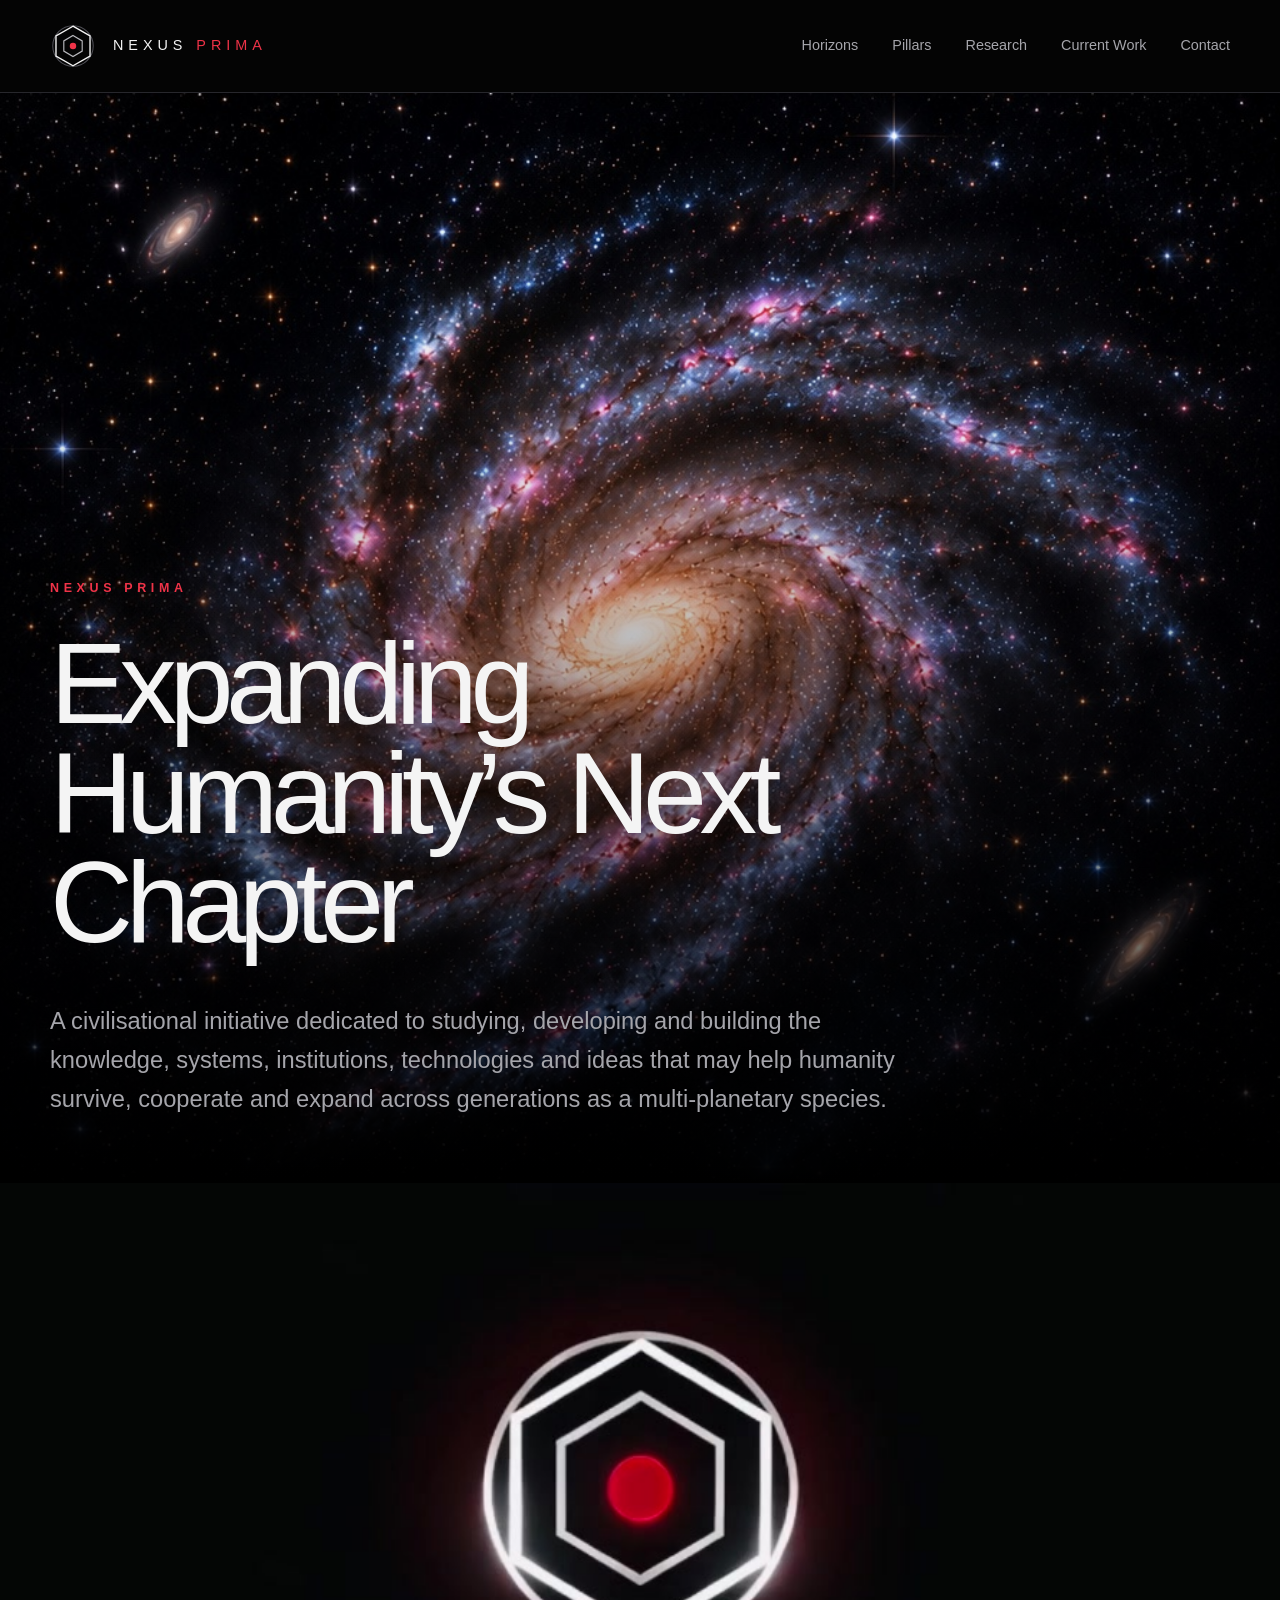
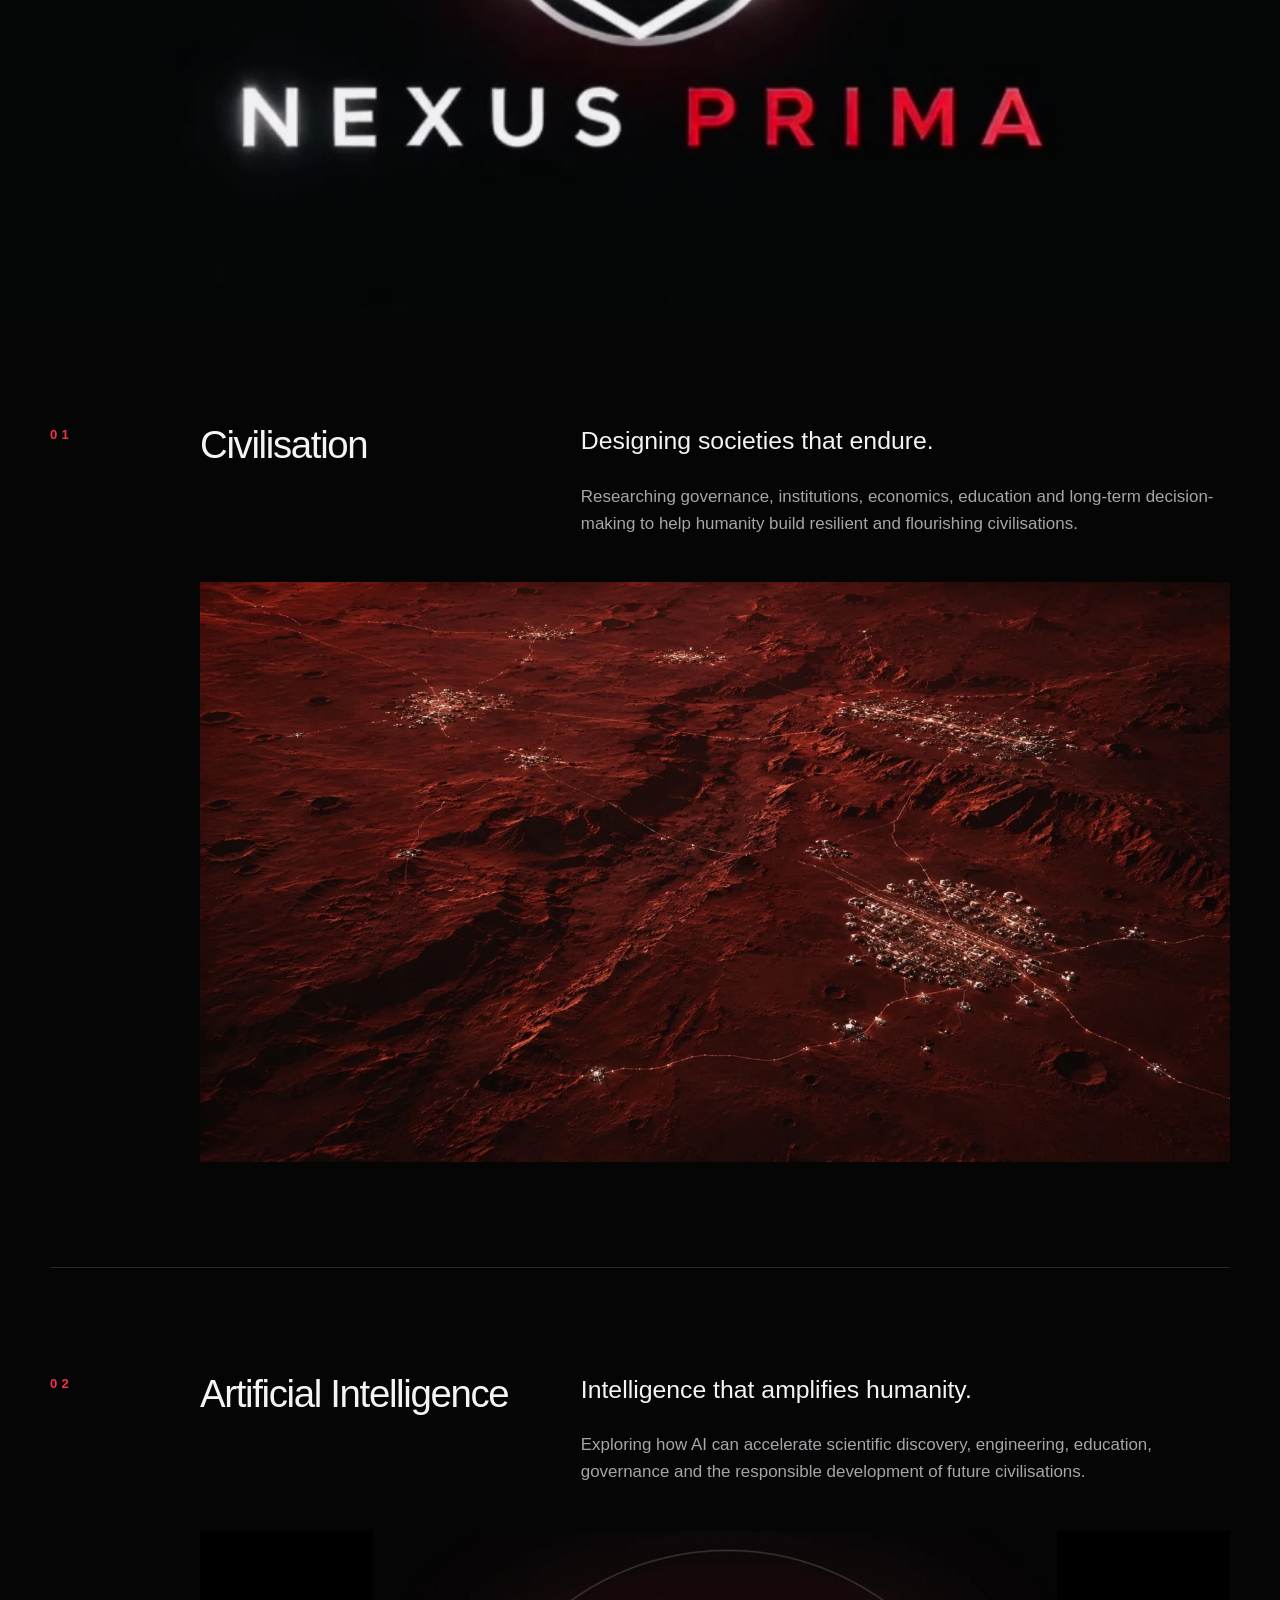
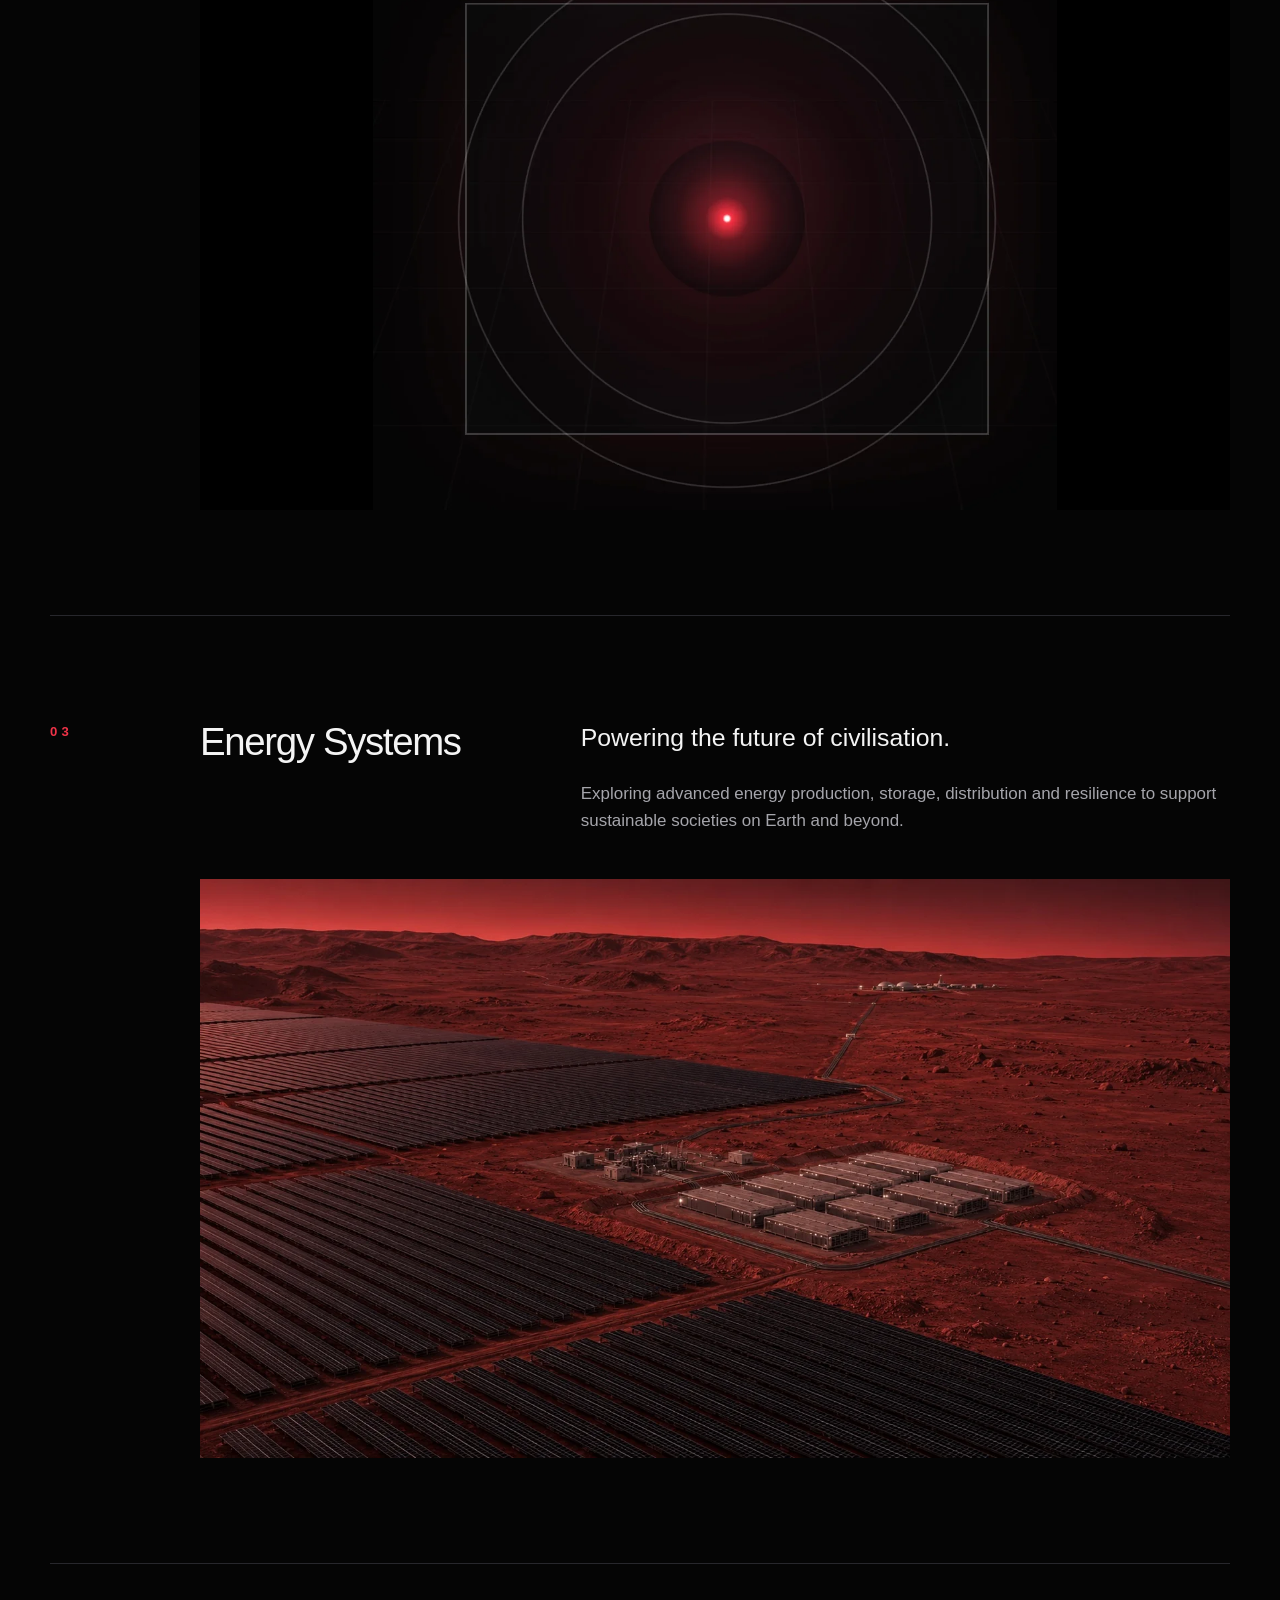
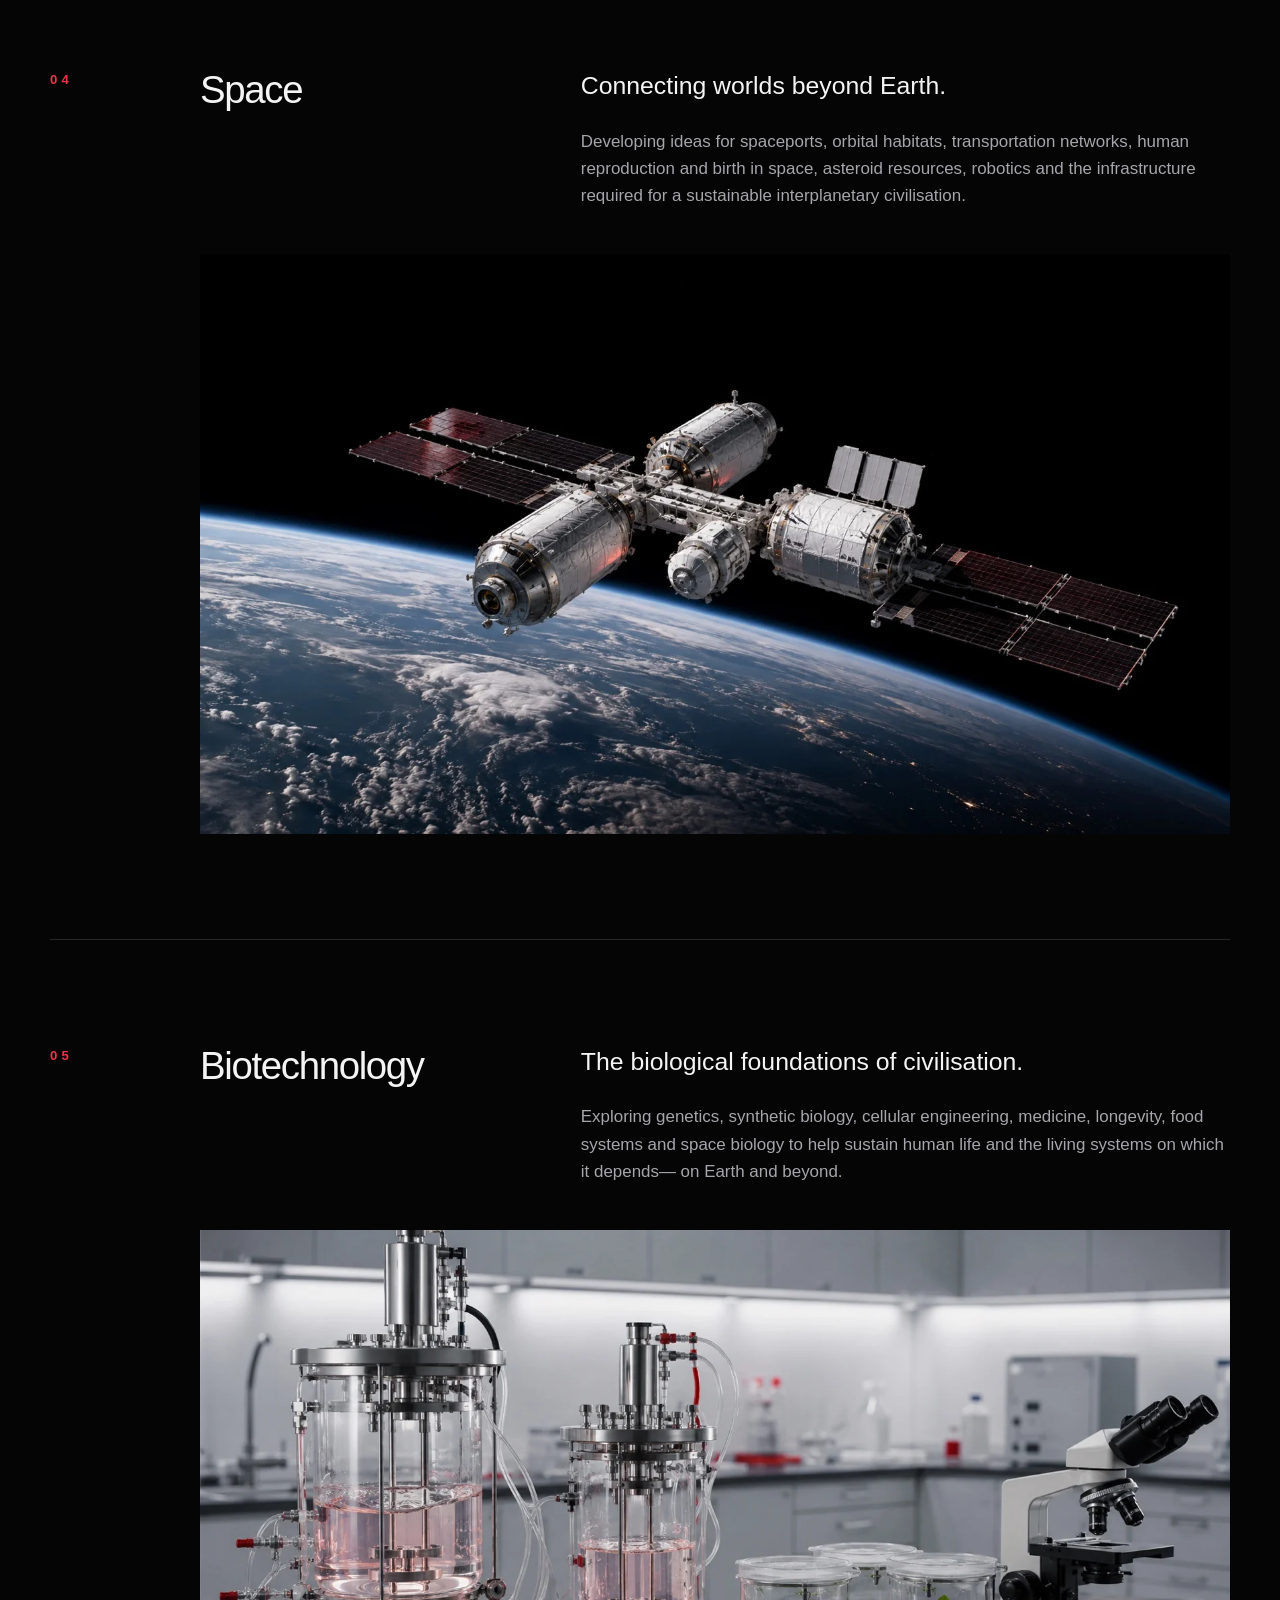
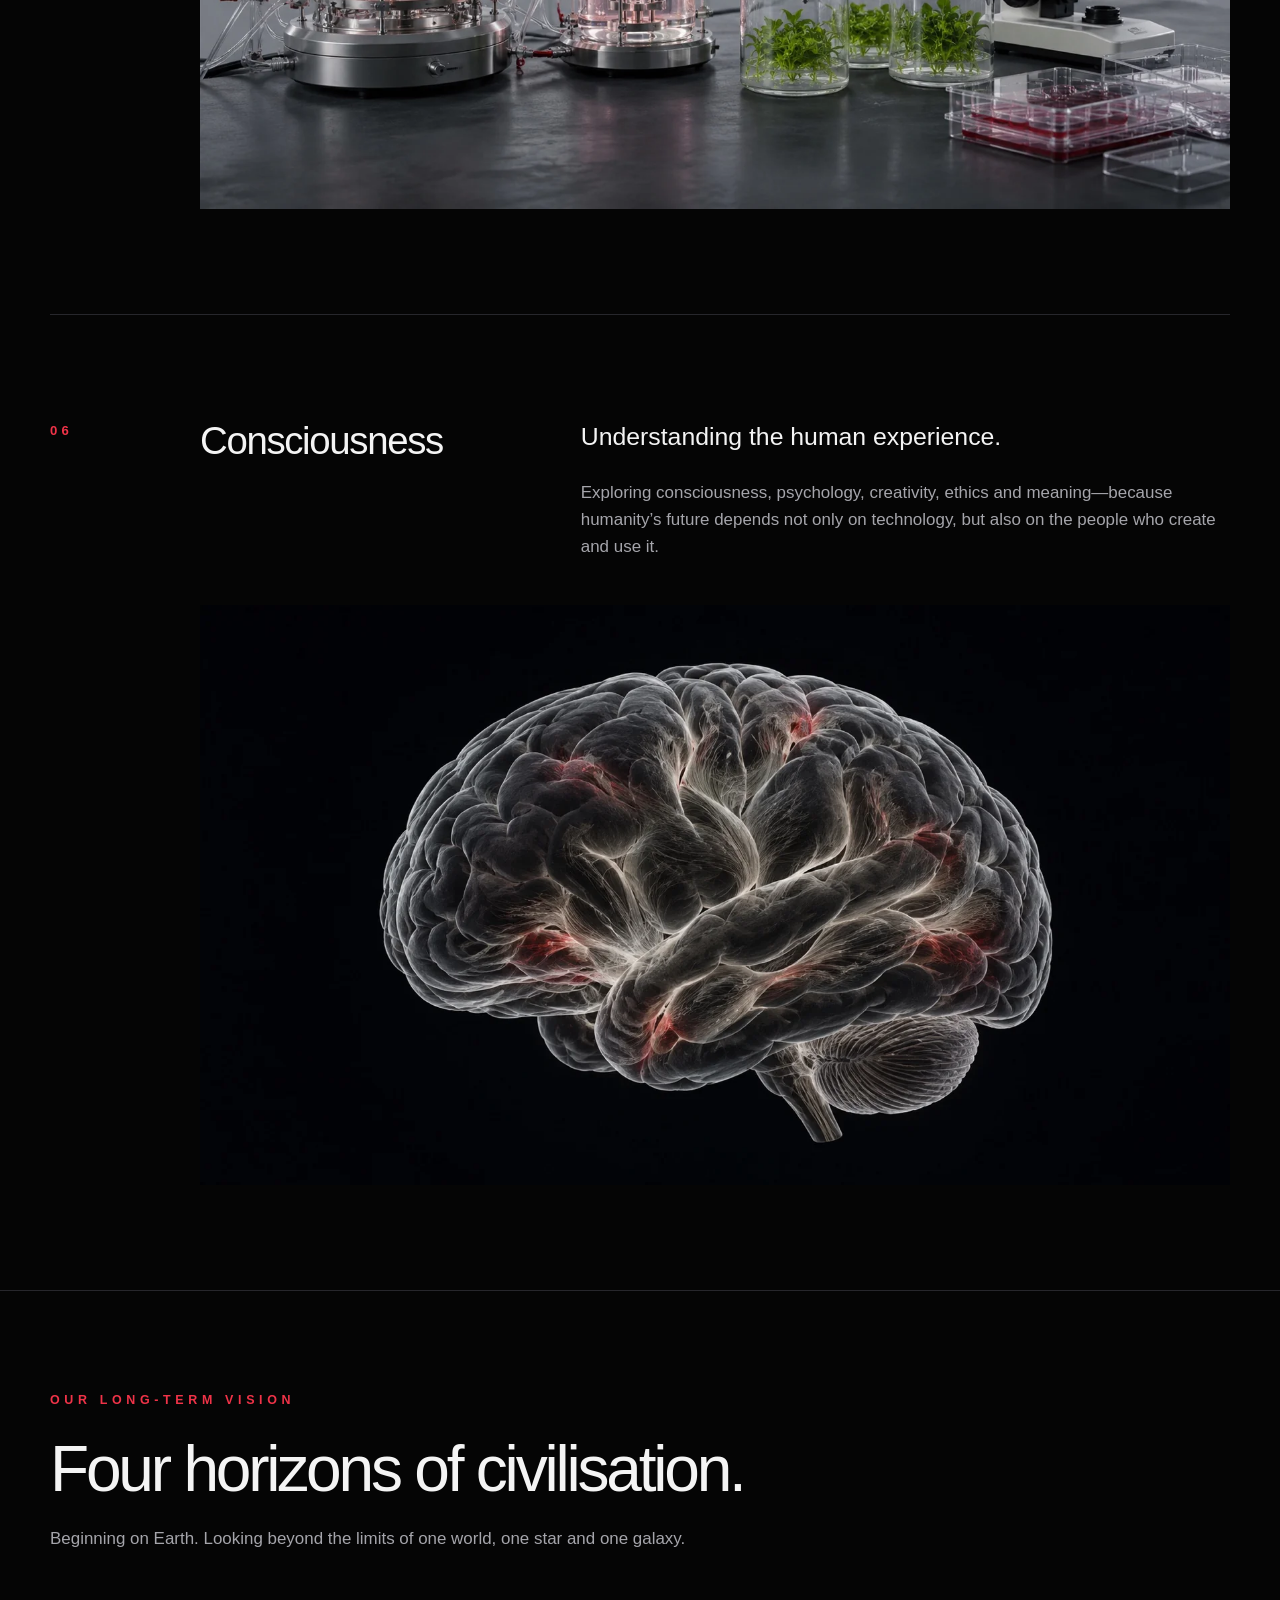
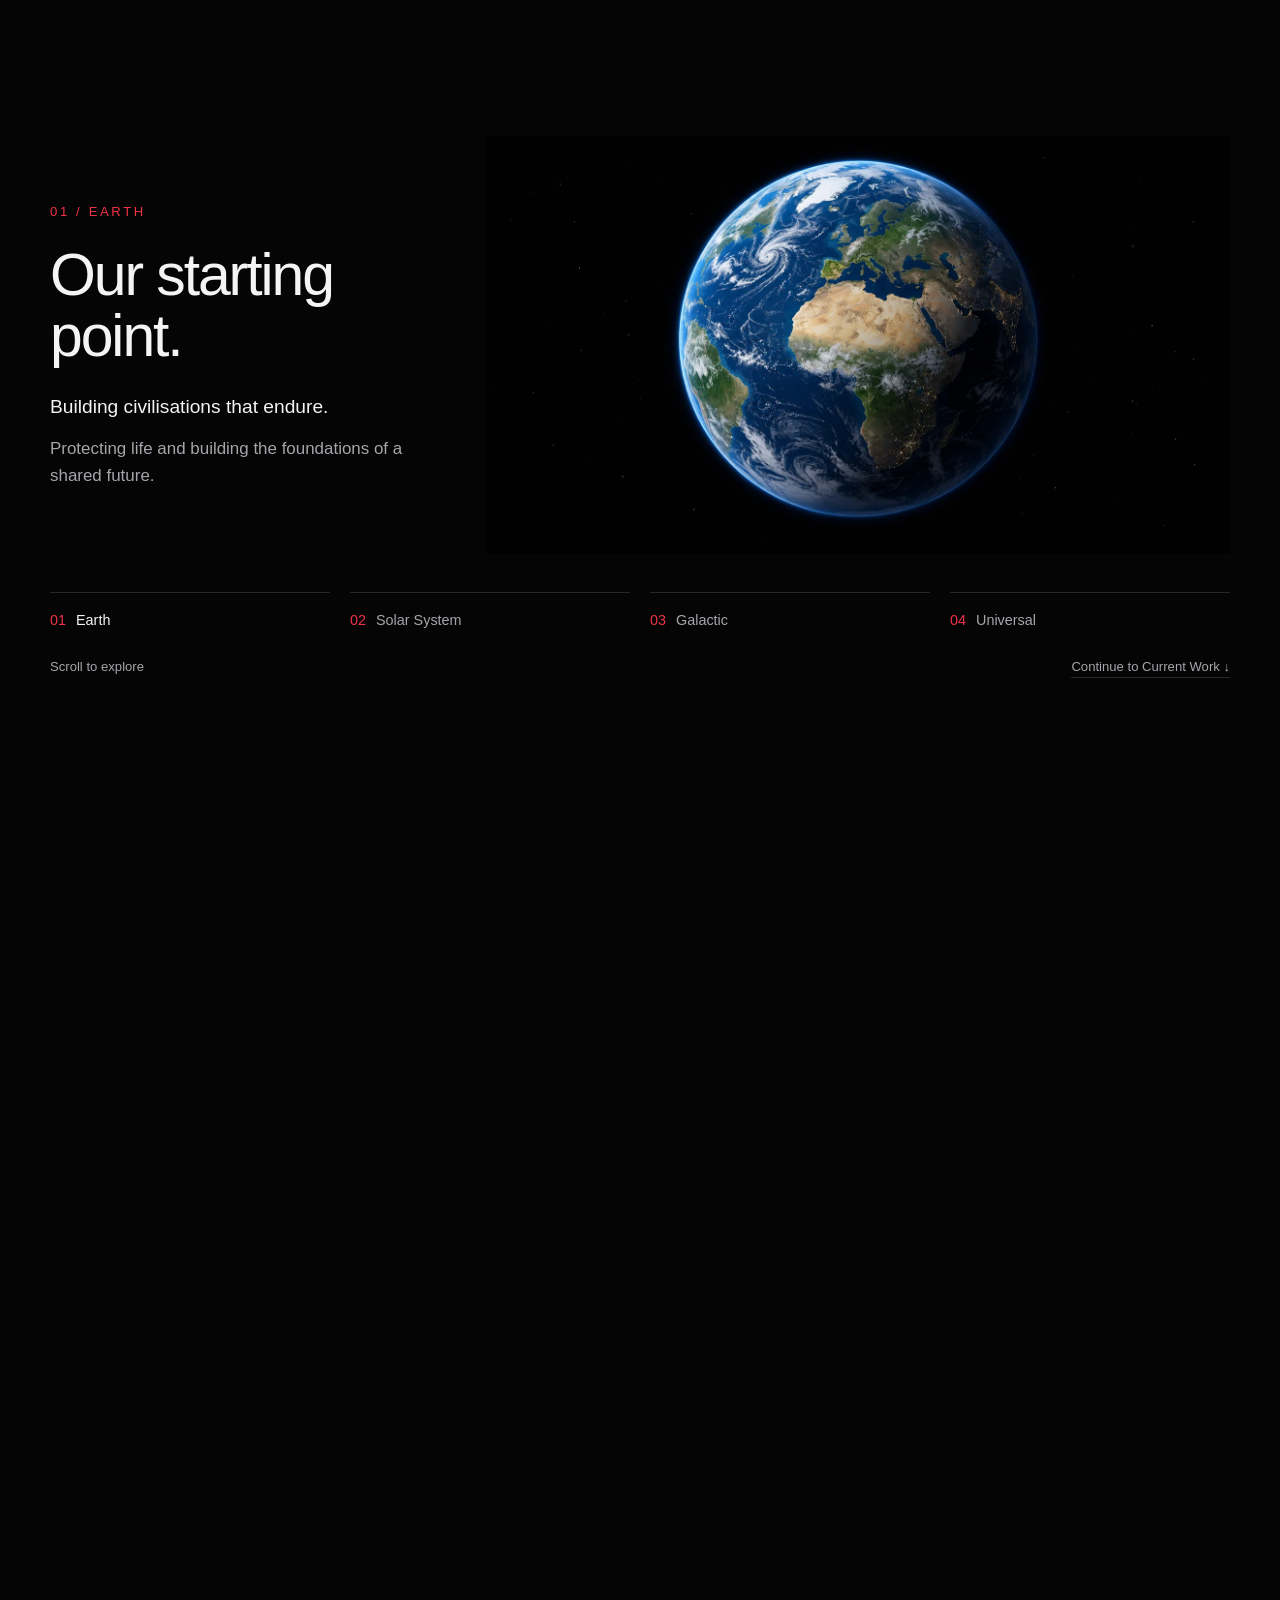
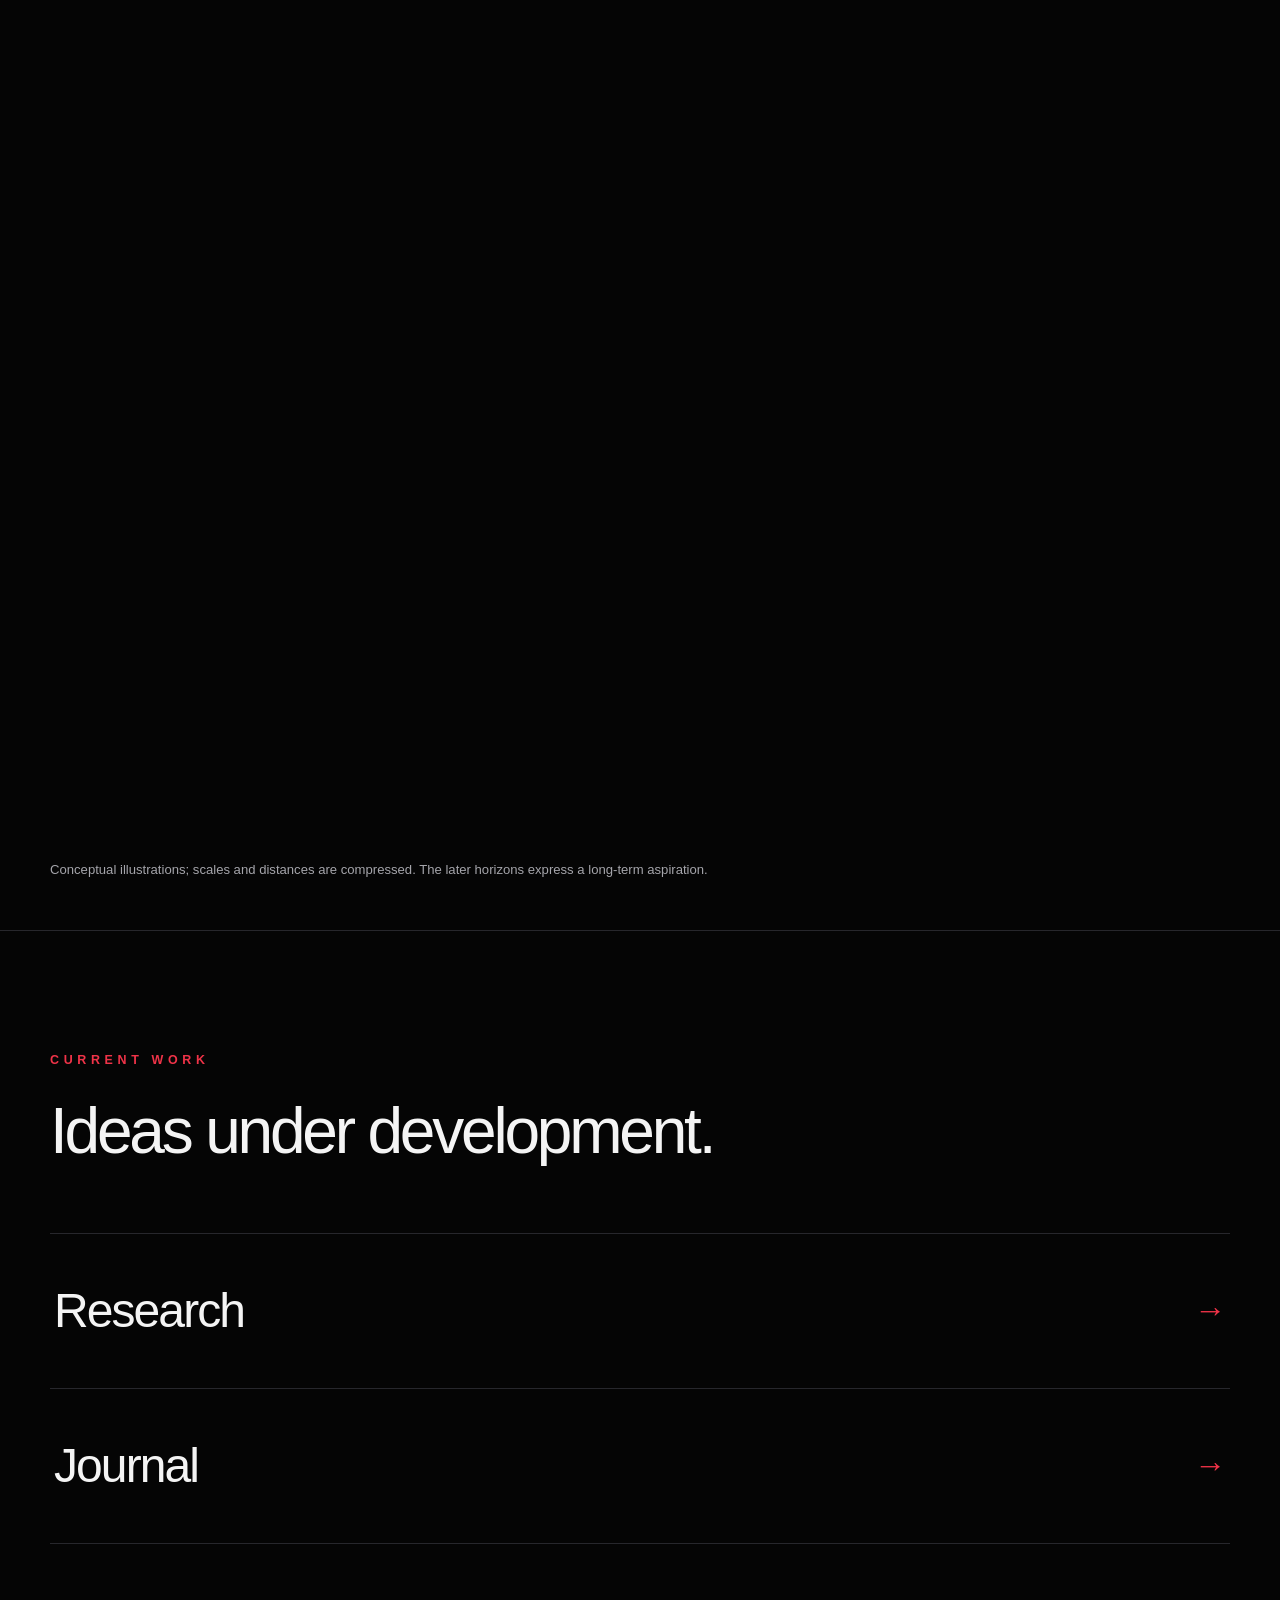
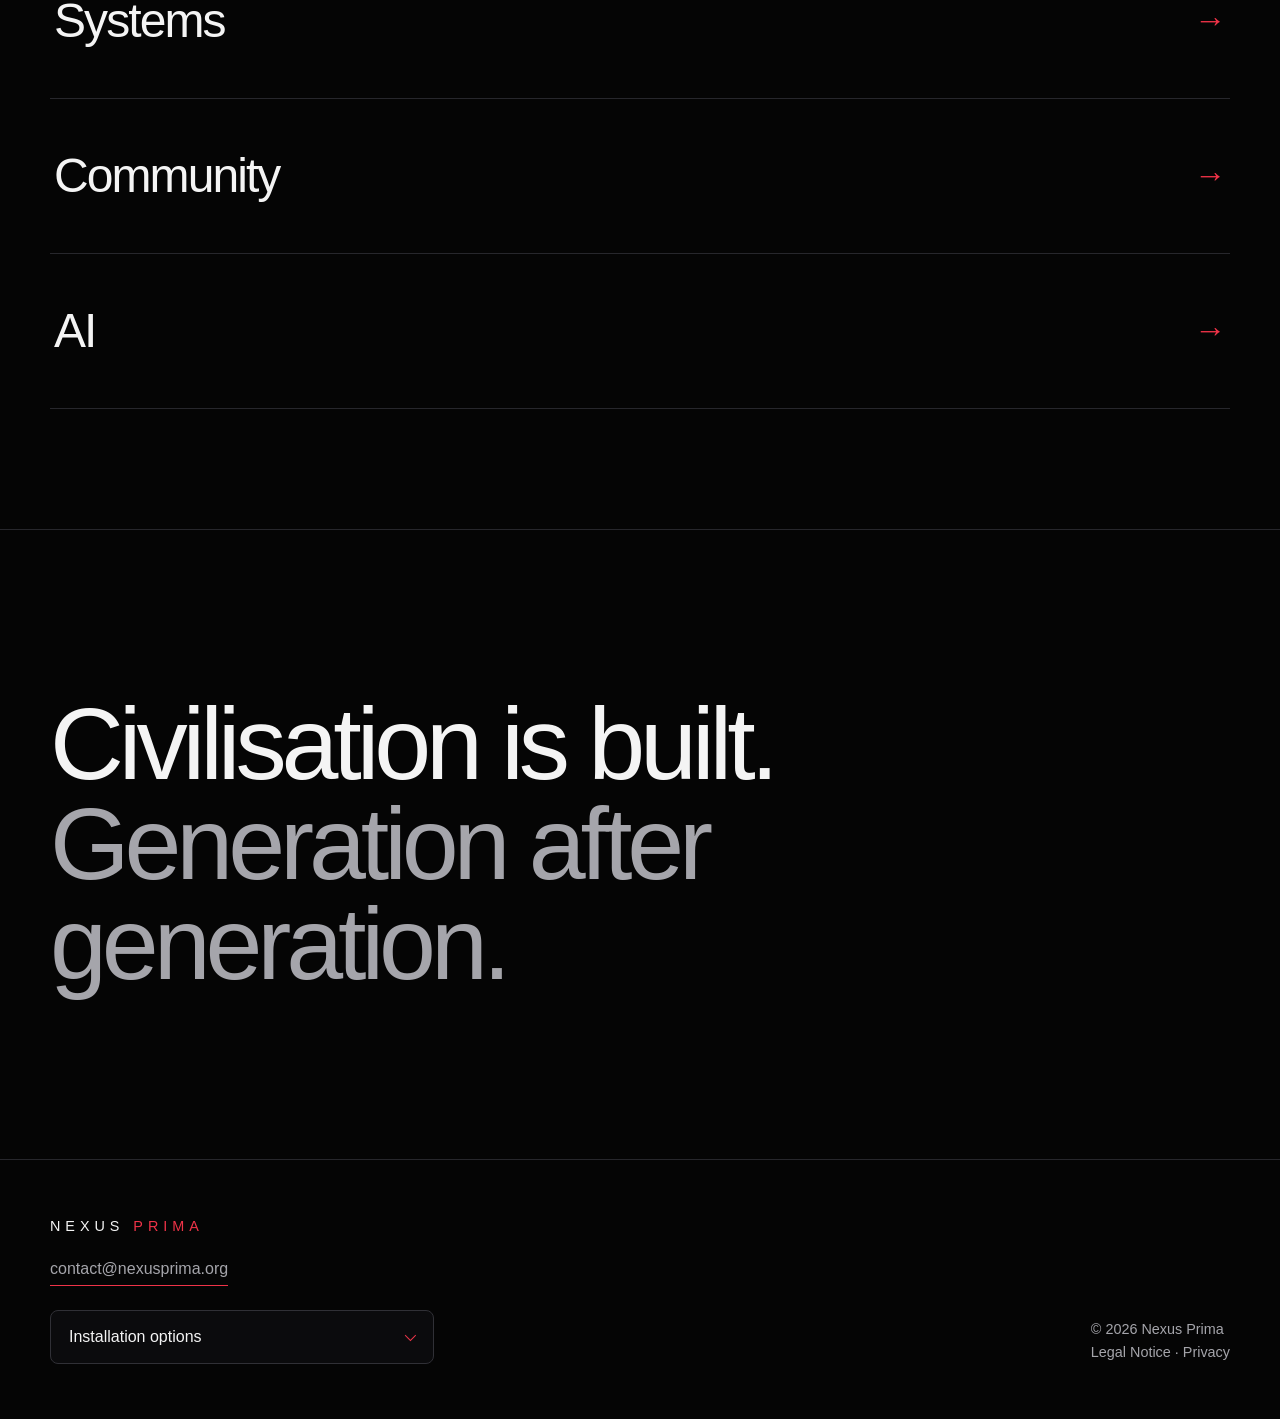
==== commit e7bf3fd8: "Refactor hero section styles and structure" ====
--- a/index.html
+++ b/index.html
@@ -832,8 +832,11 @@
 
   <main id="top">
 
-  <style>
-    .hero.hero--universe {
+  
+<style>
+  /* One continuous universe background */
+
+  .hero.hero--universe {
     display: block !important;
     min-height: 0 !important;
     background: #000 !important;
@@ -846,139 +849,100 @@
     content: none !important;
   }
 
-  .hero-universe-image {
+  .hero-scene {
     position: relative;
-    width: 100%;
-    height: clamp(340px, 75vw, 650px);
-    overflow: hidden;
+    isolation: isolate;
+    background-image:
+      url("./nexus-prima-universe-final.jpg");
+    background-size: cover;
+    background-position: center top;
+    background-repeat: no-repeat;
+    background-color: #000;
+
+    padding: clamp(340px, 38vw, 600px) 0 64px;
   }
 
-  .hero-universe-image img {
-    display: block;
-    width: 100%;
-    height: 100%;
-    object-fit: cover;
-    object-position: center 38%;
-  }
-
-  .hero-universe-image::after {
+  .hero-scene::before {
     content: "";
     position: absolute;
     inset: 0;
+    z-index: 0;
+    pointer-events: none;
+
     background: linear-gradient(
       to bottom,
-      transparent 40%,
-      rgba(0, 0, 0, 0.25) 65%,
+      transparent 0%,
+      rgba(0,0,0,0.08) 32%,
+      rgba(0,0,0,0.30) 55%,
+      rgba(0,0,0,0.50) 75%,
       #000 100%
     );
-    pointer-events: none;
   }
 
   .hero.hero--universe .hero-content {
     position: relative;
-    z-index: 2;
-    margin-top: -110px !important;
+    z-index: 1;
+    margin: 0 auto !important;
     padding: 0 !important;
     min-height: 0 !important;
   }
 
-/* Second space image — behind the presentation */
-
-.hero.hero--universe .hero-content {
-  isolation: isolate;
-}
-
-.hero.hero--universe .hero-content::before {
-  content: "";
-  position: absolute;
-  z-index: -1;
-  top: -90px;
-  bottom: -55px;
-  left: 50%;
-  transform: translateX(-50%);
-  width: 100vw;
-  pointer-events: none;
-
-  background-image:
-    linear-gradient(
-      to bottom,
-      #000 0%,
-      rgba(0,0,0,0.25) 26%,
-      rgba(0,0,0,0.4) 70%,
-      #000 100%
-    ),
-    url("./nexus-prima-space-continuation.jpg");
-
-  background-size: cover;
-  background-position: center center;
-  background-repeat: no-repeat;
-}
+  /* Full-width video */
 
   .hero.hero--universe .hero-film {
     position: relative !important;
-    left: auto !important;
-    transform: none !important;
     display: block;
     width: 100% !important;
     max-width: none !important;
-    margin: 44px 0 0 !important;
+    margin: 0 !important;
     padding: 0 !important;
     border: 0 !important;
     border-radius: 0 !important;
     overflow: hidden;
   }
 
-  
-.hero.hero--universe .hero-film video {
-  display: block;
-  width: 100% !important;
-  max-width: none !important;
-  height: auto !important;
-  aspect-ratio: auto;
-  object-fit: contain;
-  border-radius: 0 !important;
-}
-
+  .hero.hero--universe .hero-film video {
+    display: block;
+    width: 100% !important;
+    max-width: none !important;
+    height: auto !important;
+    aspect-ratio: auto;
+    object-fit: contain;
+    border-radius: 0 !important;
+  }
 
   @media (max-width: 650px) {
-    .hero-universe-image {
-      height: 95vw;
-      min-height: 340px;
-    }
-
-    .hero.hero--universe .hero-content {
-      margin-top: -80px !important;
+    .hero-scene {
+      padding-top: clamp(270px, 78vw, 400px);
+      padding-bottom: 44px;
+      background-position: center top;
     }
   }
 </style>
 
 <section class="hero hero--universe">
 
-  <div class="hero-universe-image">
-    <img
-      src="./nexus-prima-universe.PNG"
-      alt=""
-      aria-hidden="true"
-    >
-  </div>
-
-  <div class="container hero-content">
-
-    <div class="eyebrow">
-      Nexus Prima
+  <div class="hero-scene">
+
+    <div class="container hero-content">
+
+      <div class="eyebrow">
+        Nexus Prima
+      </div>
+
+      <h1>
+        Expanding Humanity’s Next Chapter
+      </h1>
+
+      <p class="hero-description">
+        A civilisational initiative dedicated to studying,
+        developing and building the knowledge, systems,
+        institutions, technologies and ideas that may help
+        humanity survive, cooperate and expand across
+        generations as a multi-planetary species.
+      </p>
+
     </div>
-
-    <h1>
-      Expanding Humanity’s Next Chapter
-    </h1>
-
-    <p class="hero-description">
-      A civilisational initiative dedicated to studying,
-      developing and building the knowledge, systems,
-      institutions, technologies and ideas that may help
-      humanity survive, cooperate and expand across
-      generations as a multi-planetary species.
-    </p>
 
   </div>
 
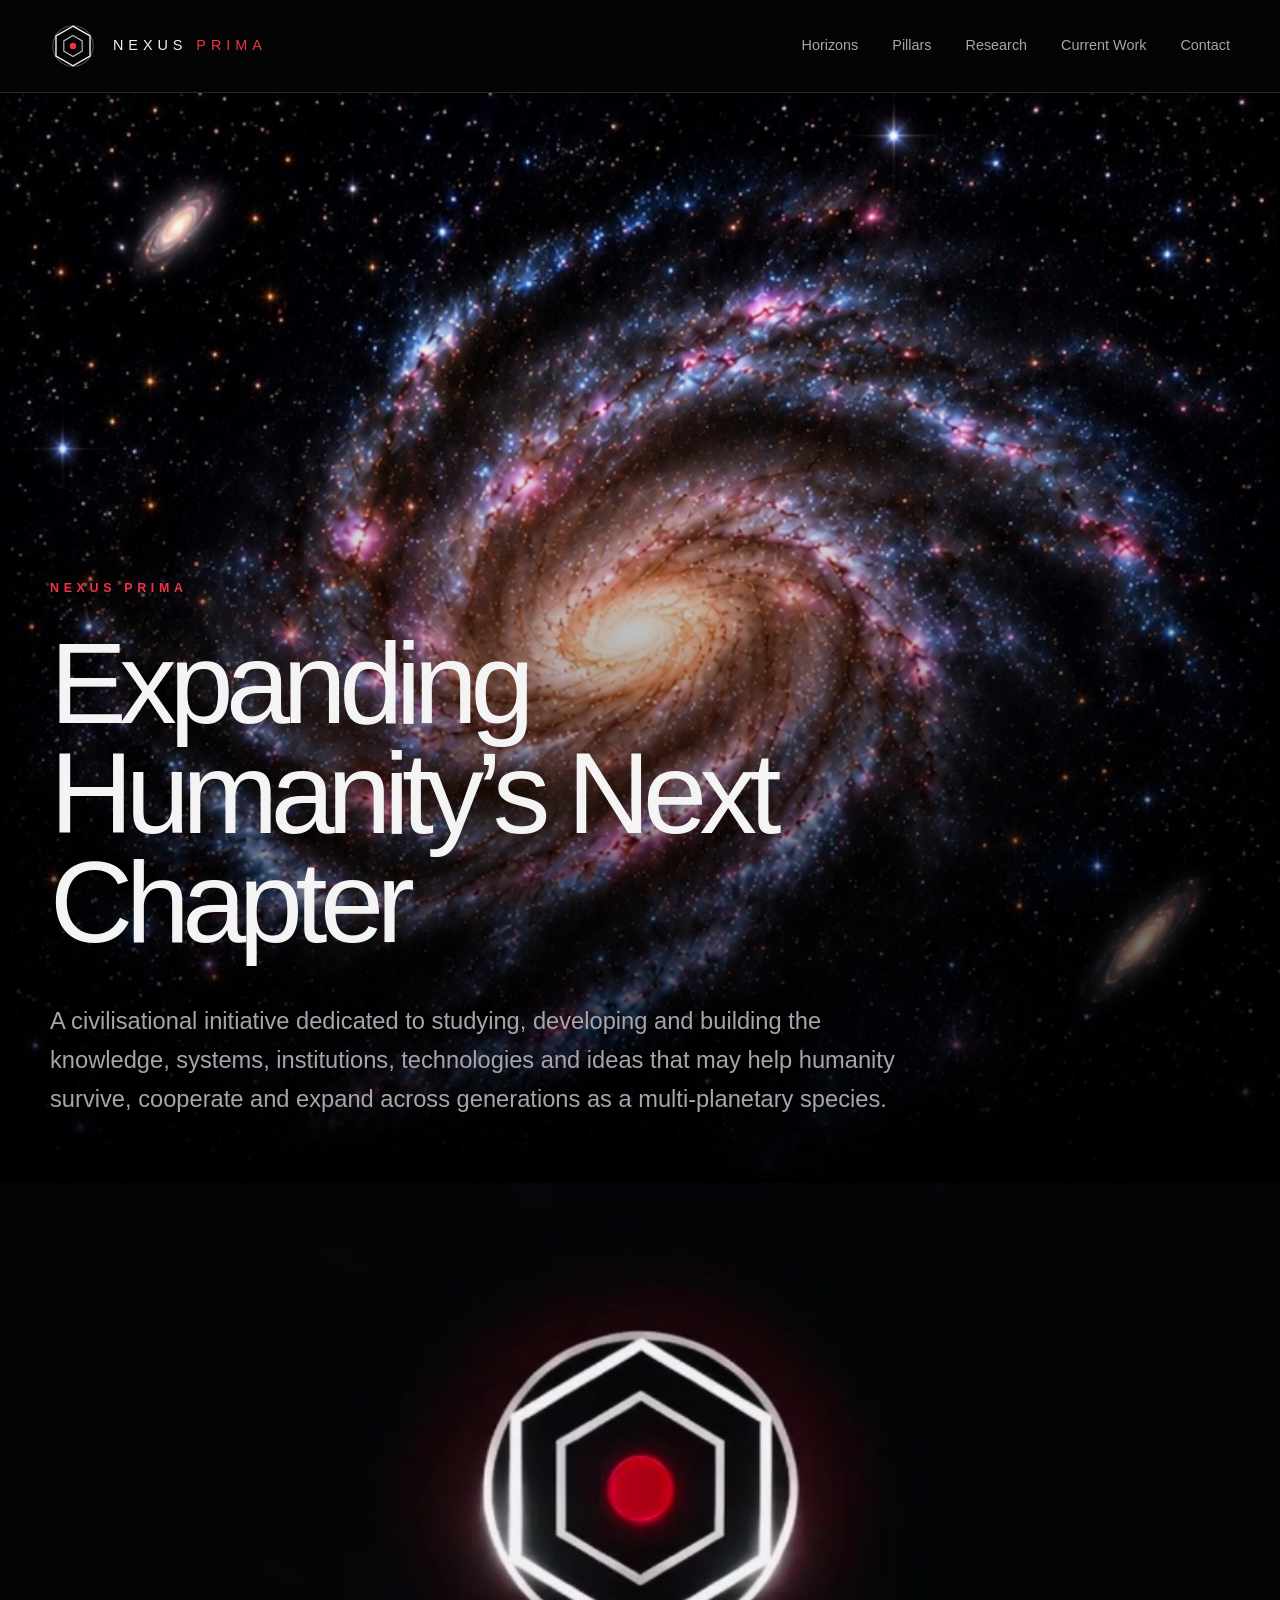
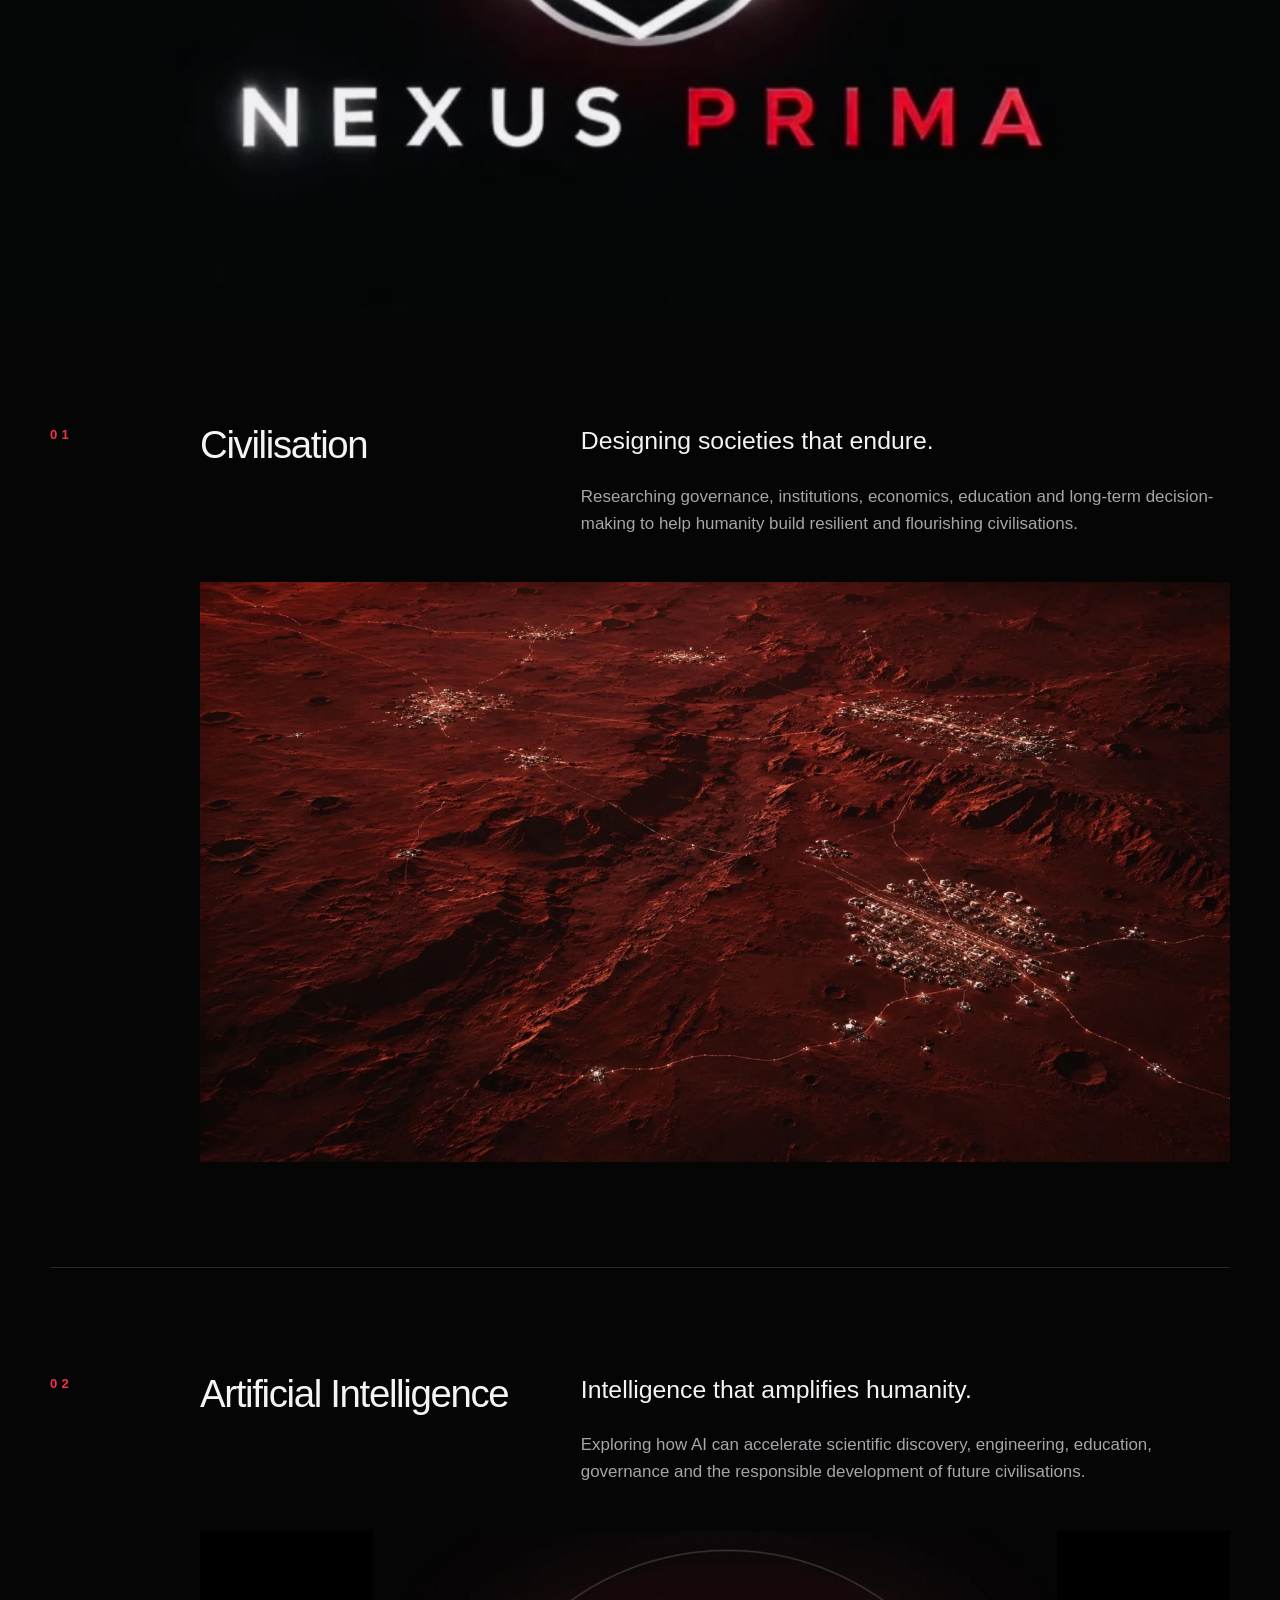
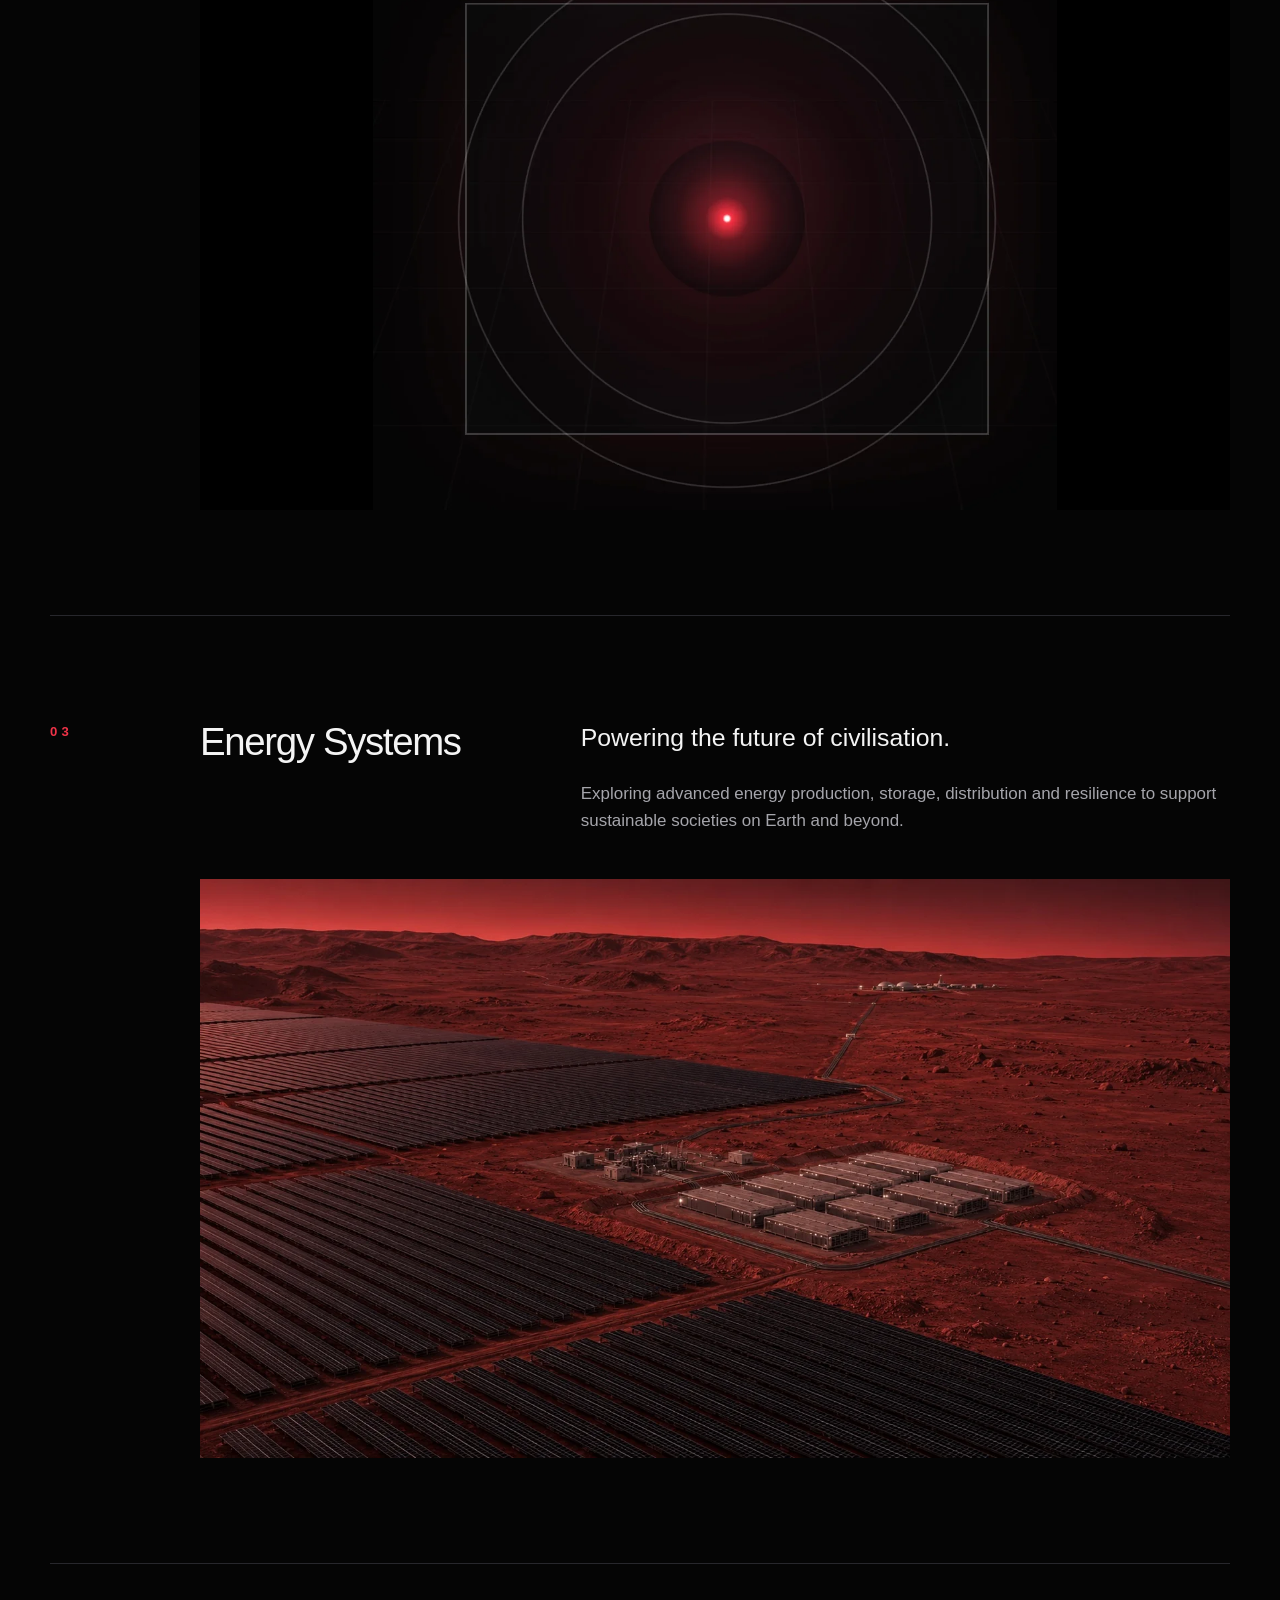
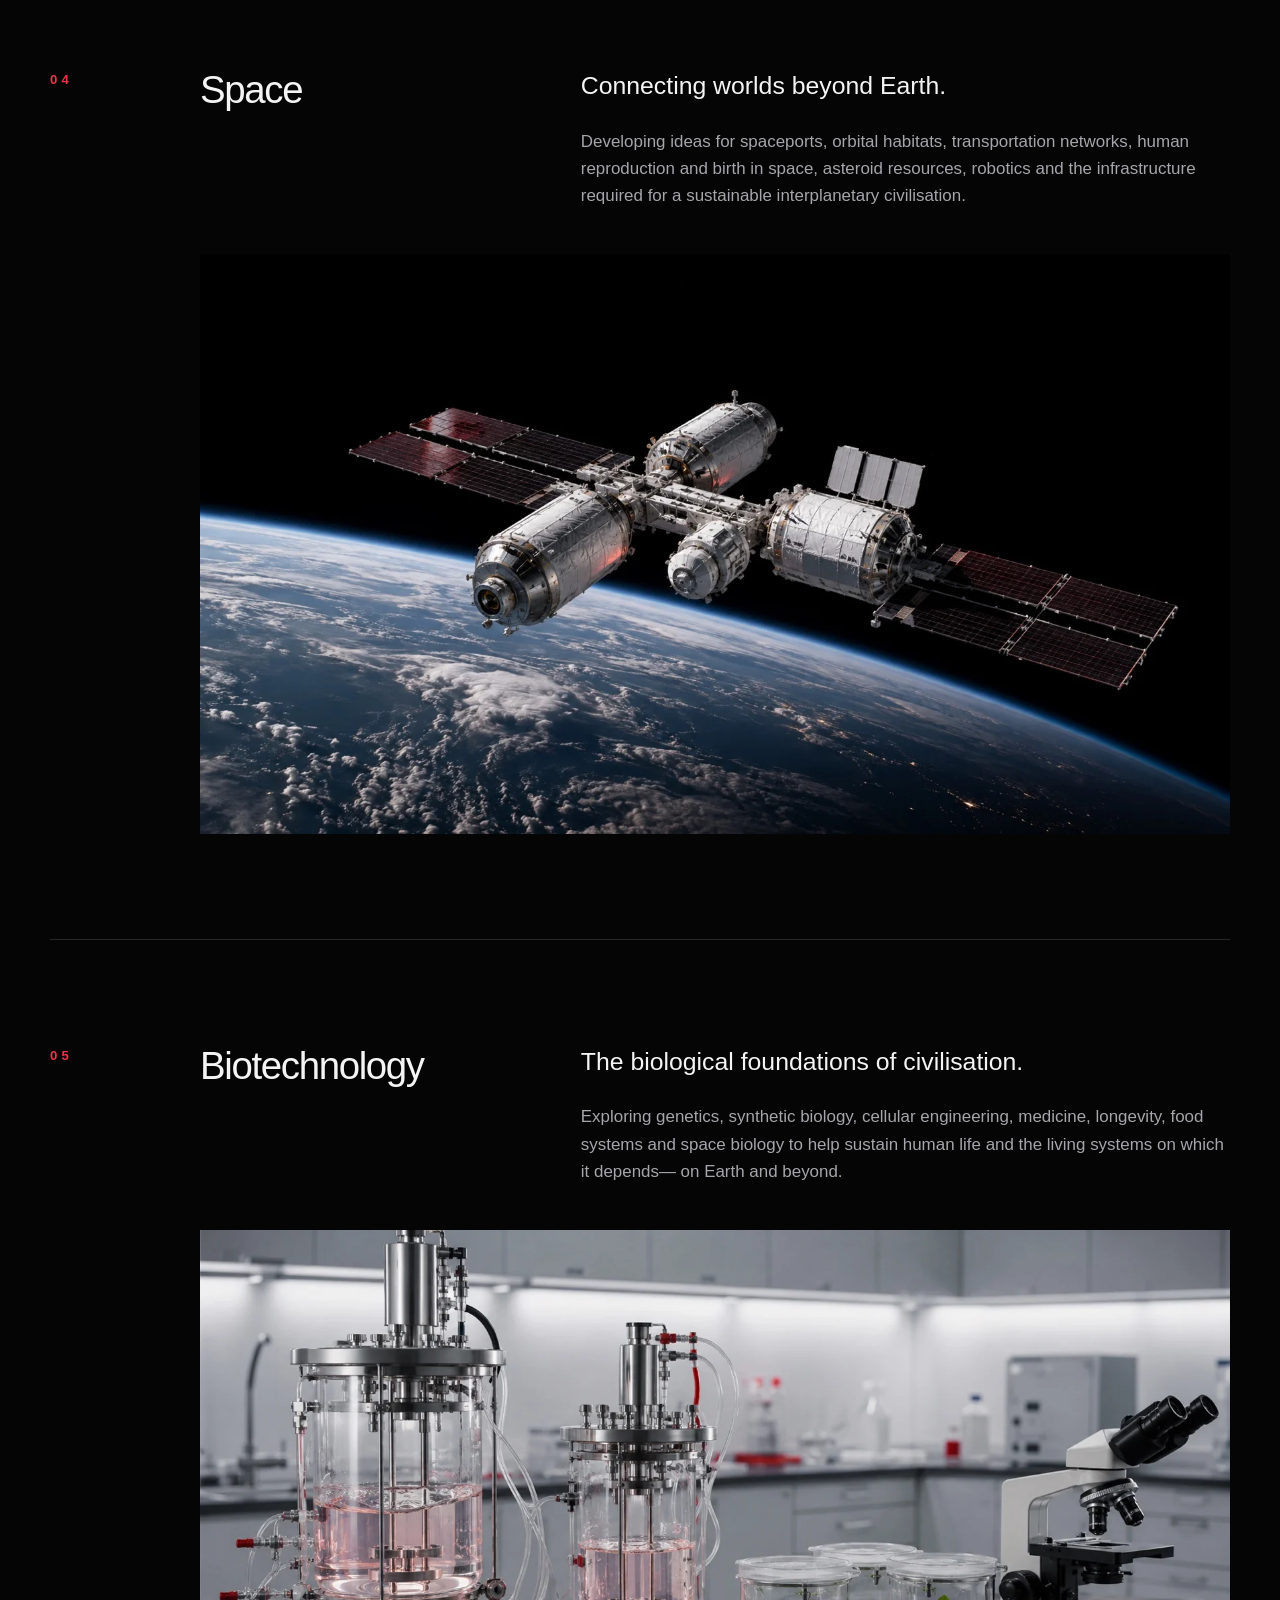
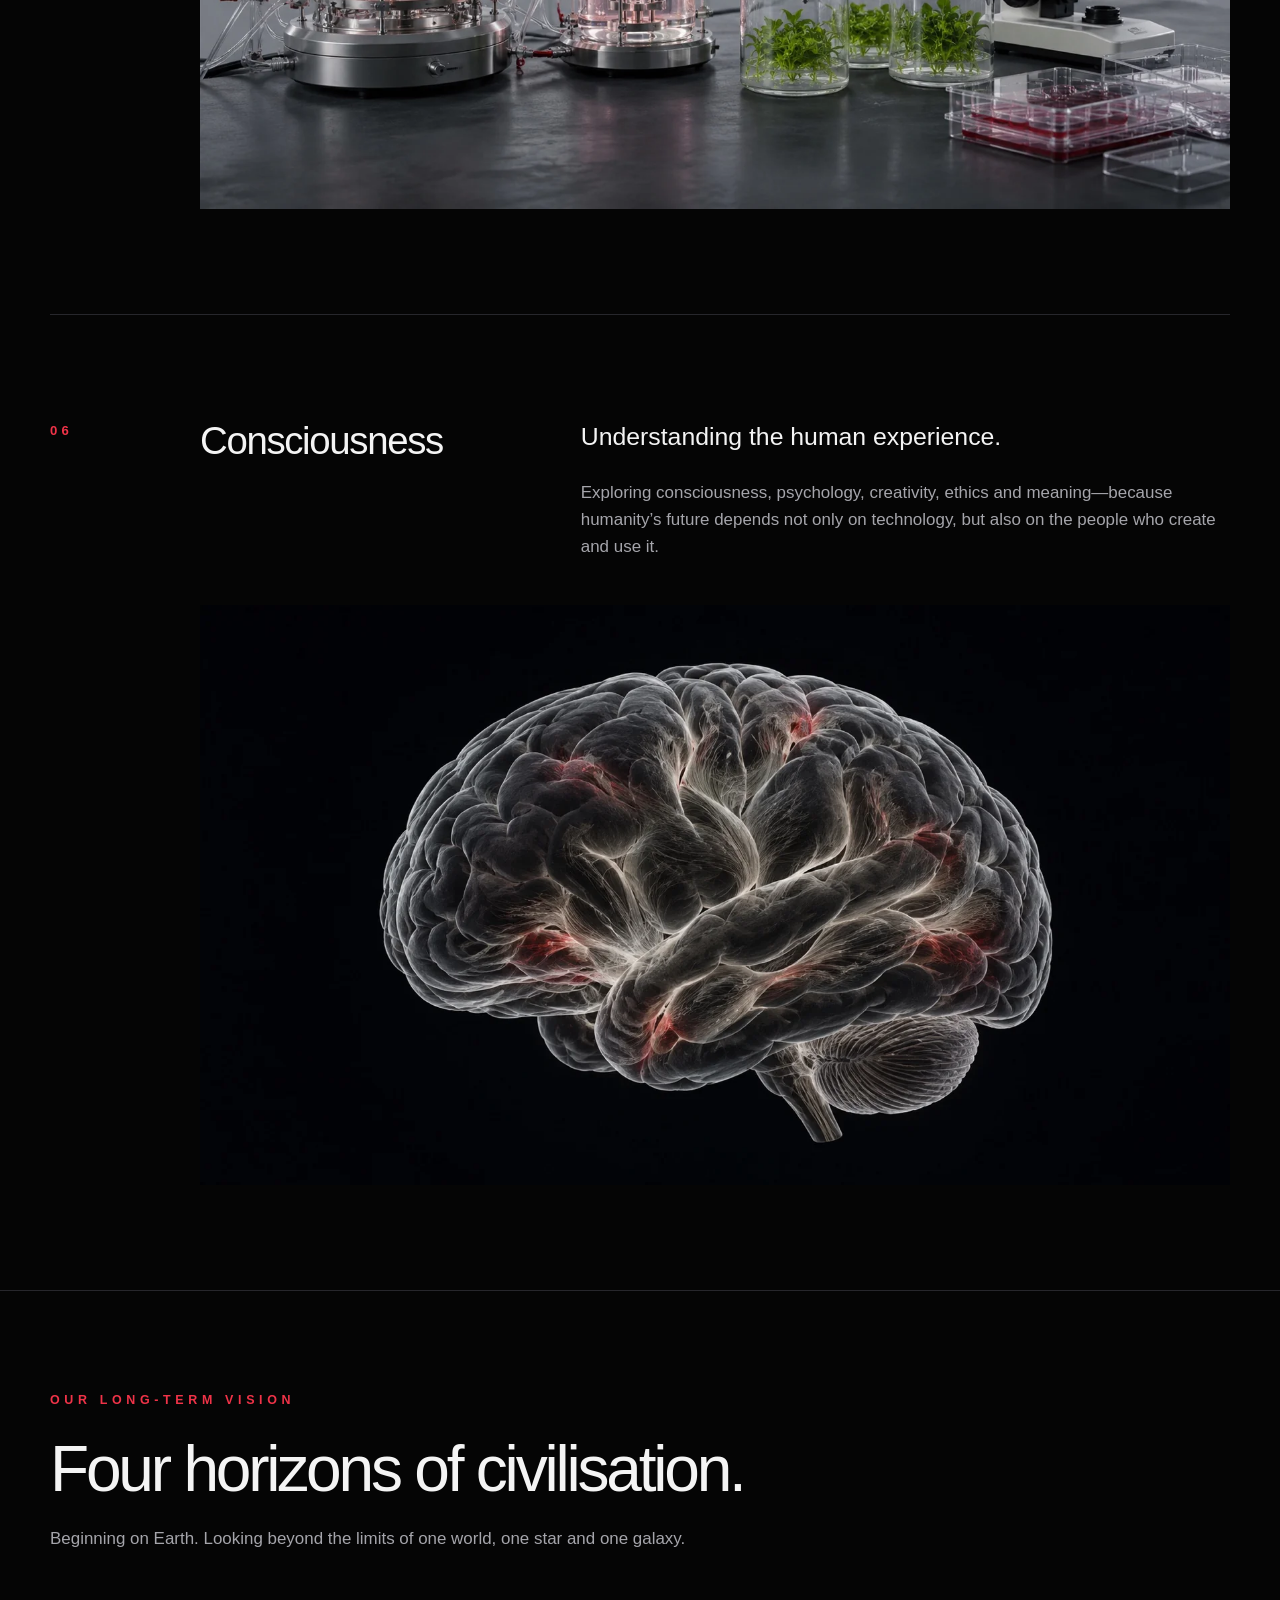
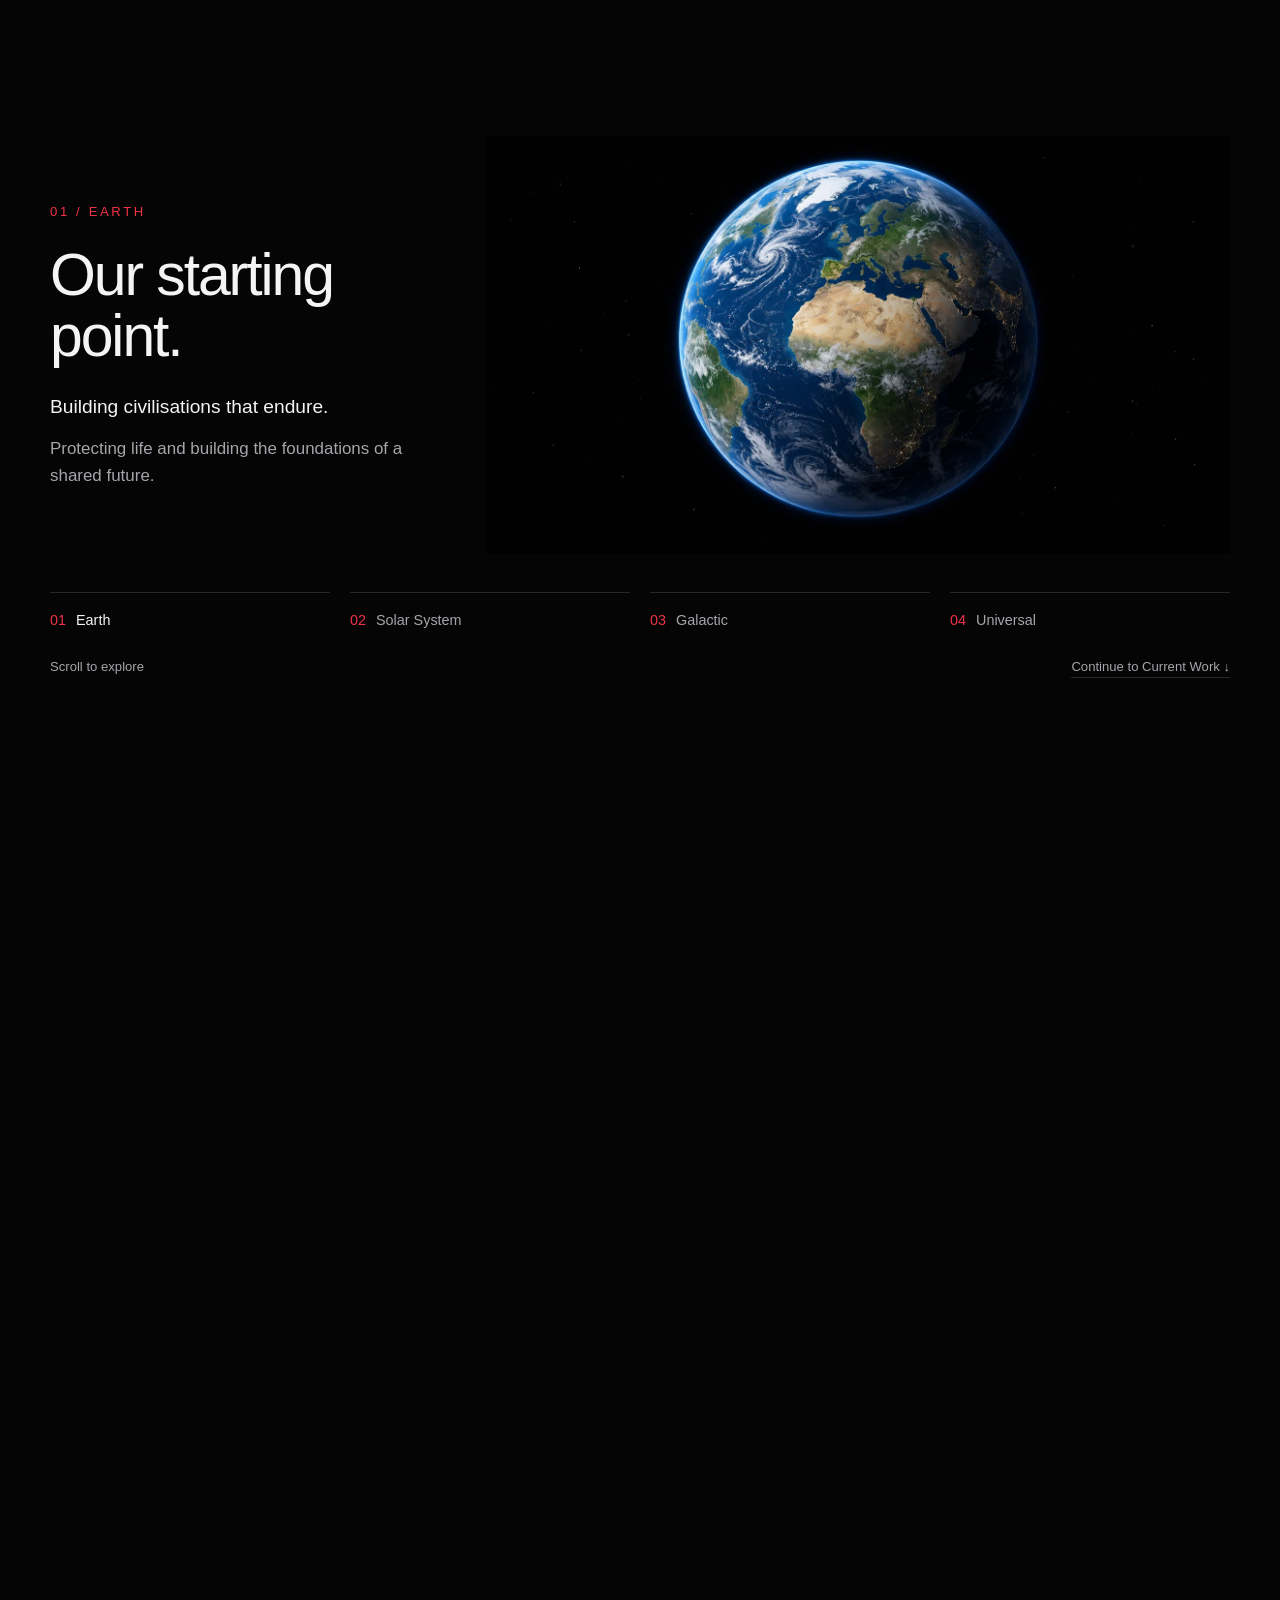
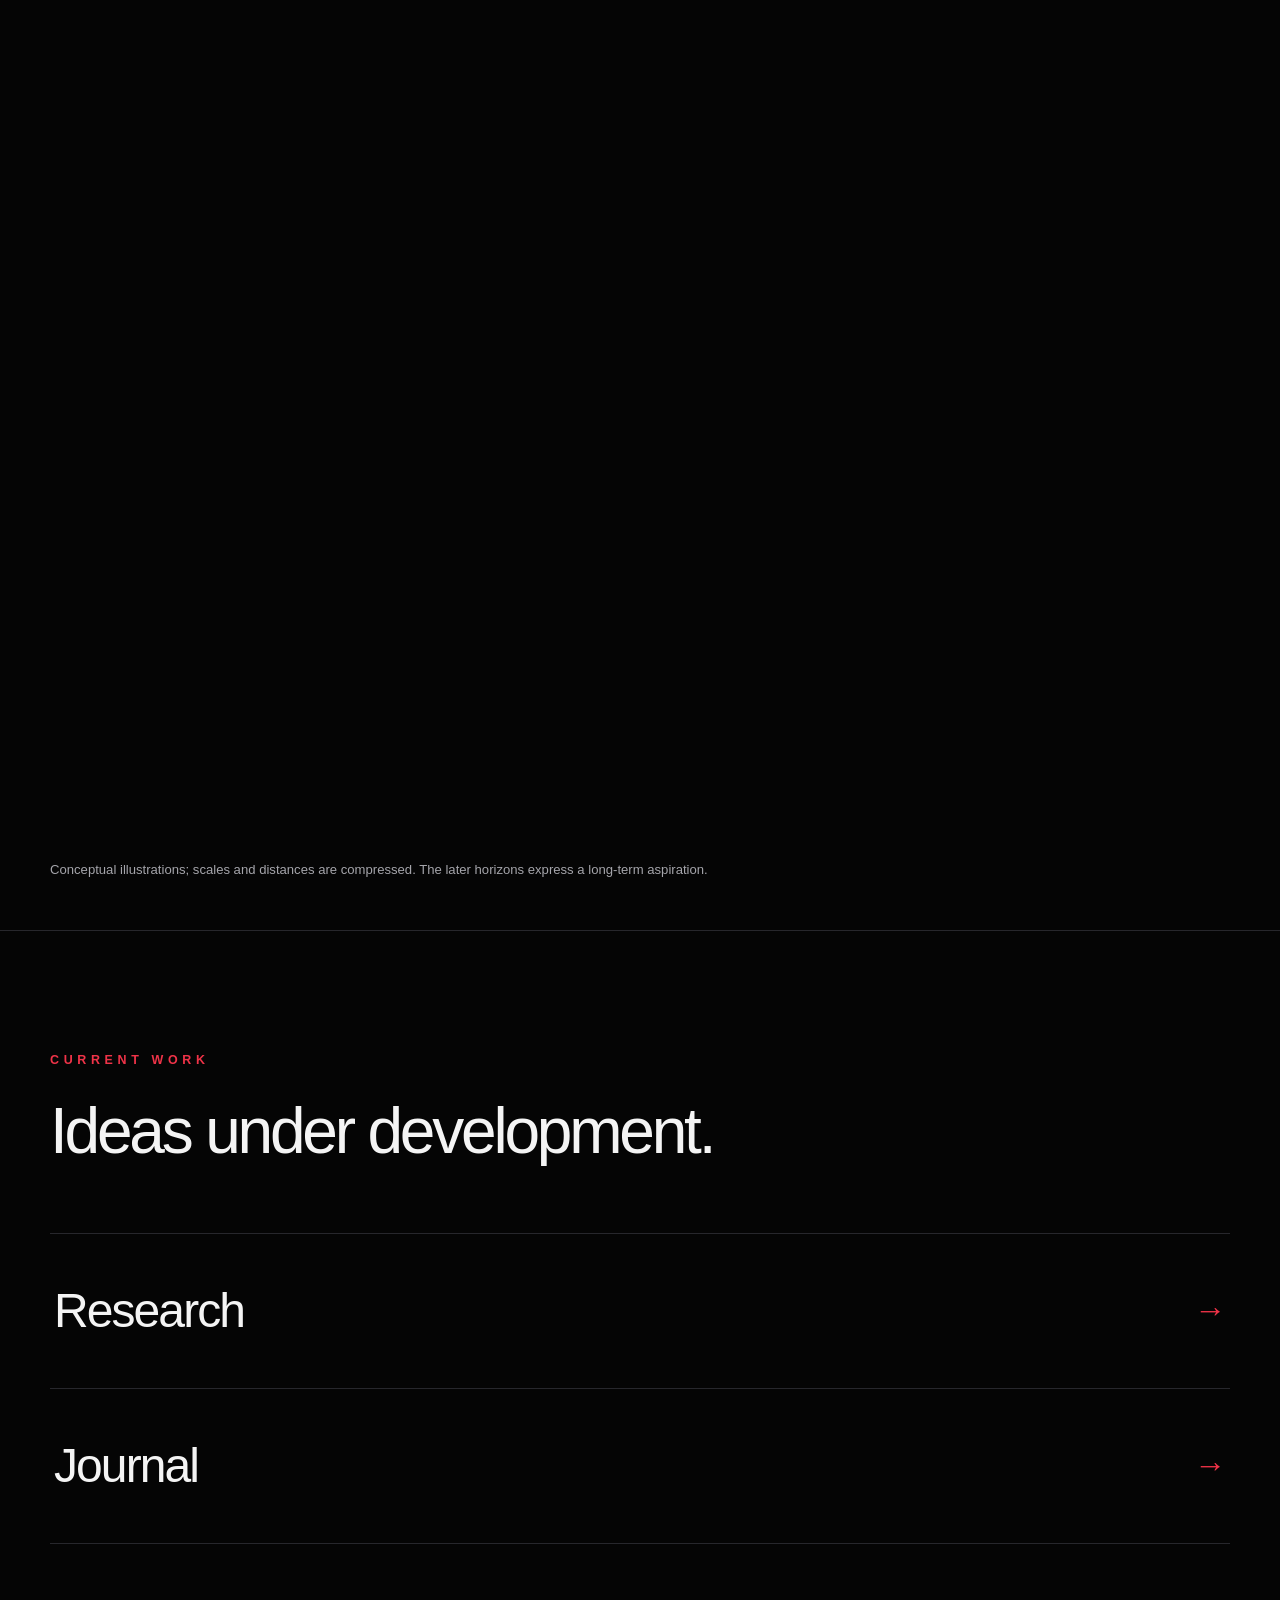
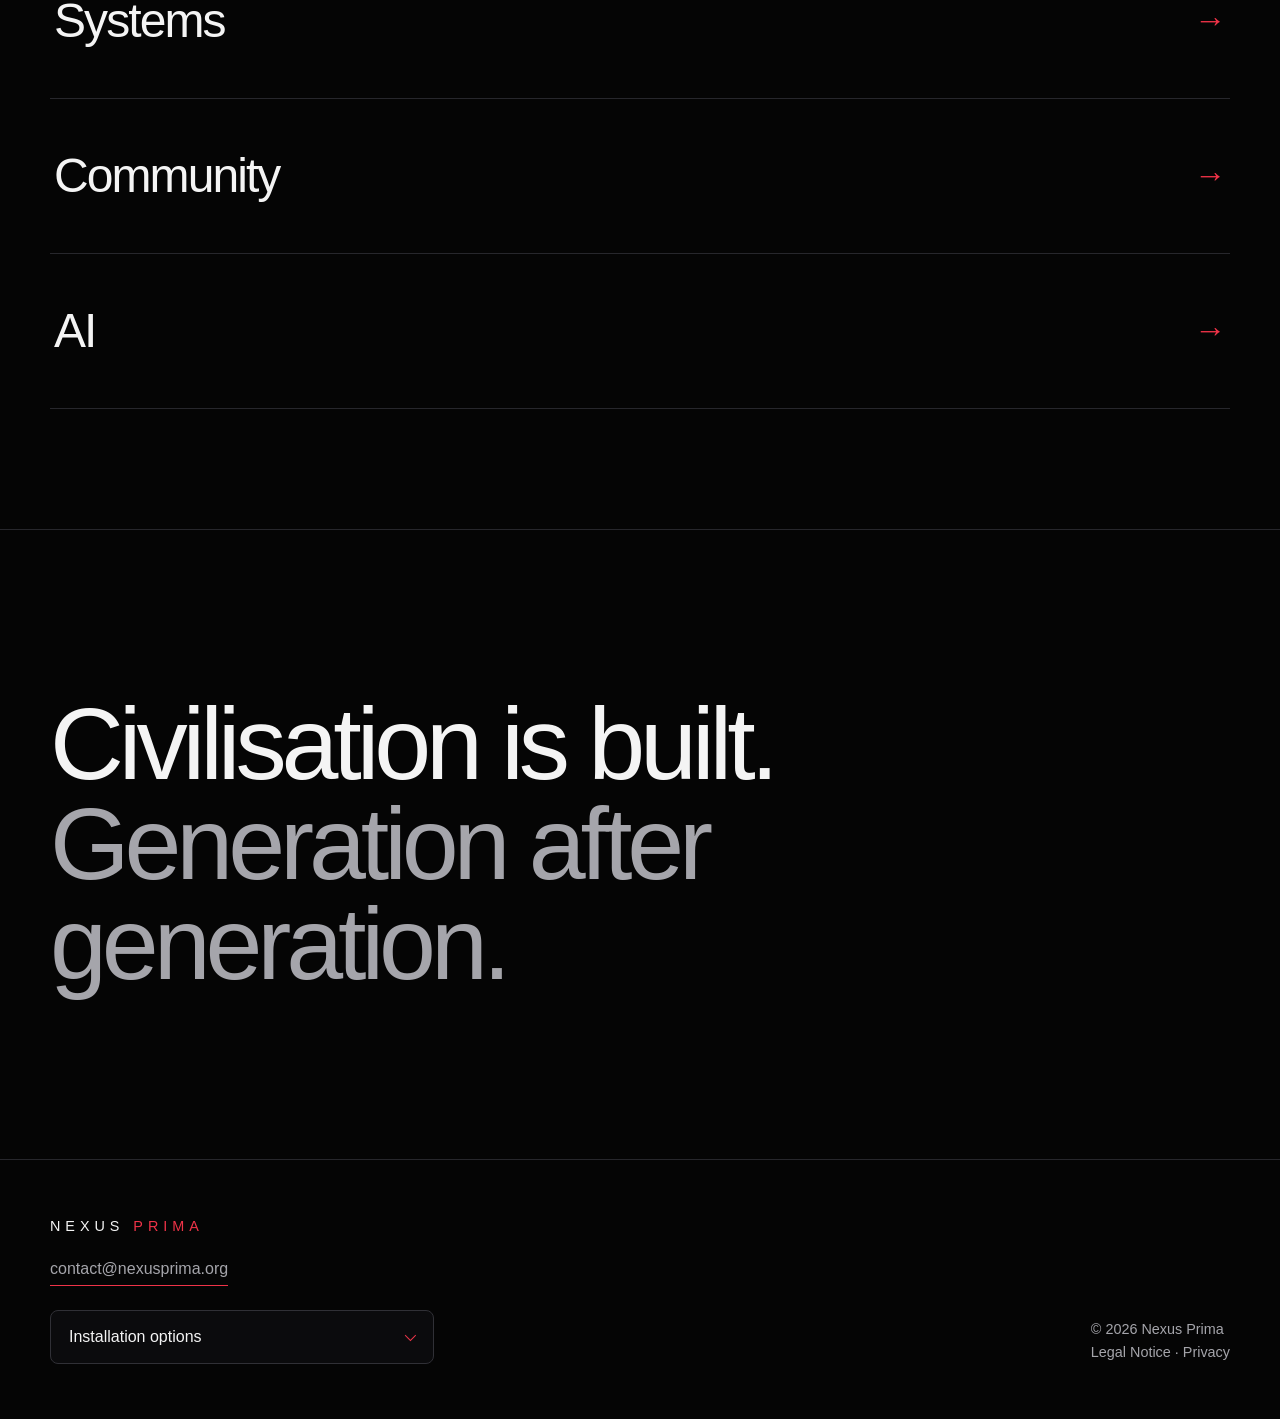
==== commit f67c6608: "Update hero scene background image and styles" ====
--- a/index.html
+++ b/index.html
@@ -852,8 +852,12 @@
   .hero-scene {
     position: relative;
     isolation: isolate;
-    background-image:
-      url("./nexus-prima-universe-final.jpg");
+    
+background-image: url("./nexus-prima-universe-long.jpg");
+background-size: cover;
+background-position: center top;
+background-repeat: no-repeat;
+
     background-size: cover;
     background-position: center top;
     background-repeat: no-repeat;
@@ -911,13 +915,18 @@
     border-radius: 0 !important;
   }
 
-  @media (max-width: 650px) {
-    .hero-scene {
-      padding-top: clamp(270px, 78vw, 400px);
-      padding-bottom: 44px;
-      background-position: center top;
-    }
+  
+
+@media (max-width: 650px) {
+  .hero-scene {
+    padding-top: clamp(270px, 78vw, 400px);
+    padding-bottom: 44px;
+    background-size: cover;
+    background-position: center top;
   }
+}
+
+
 </style>
 
 <section class="hero hero--universe">
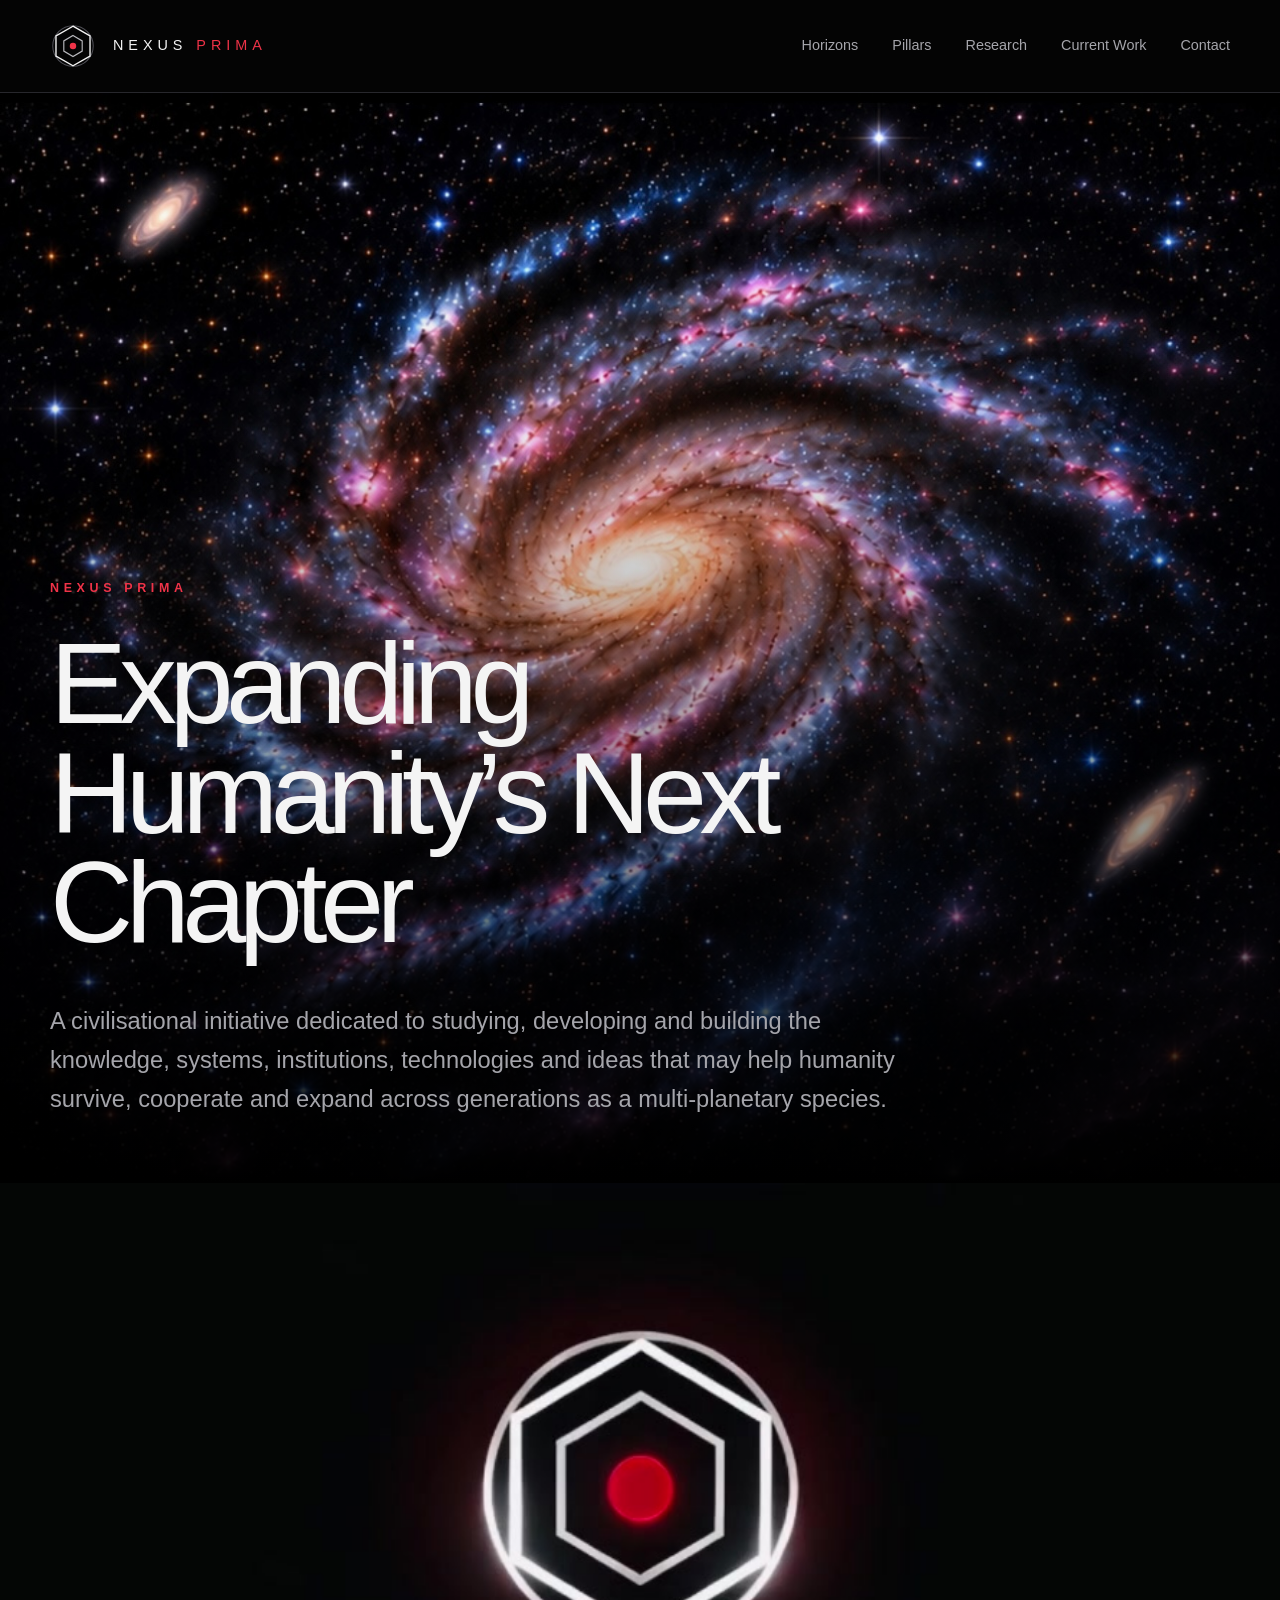
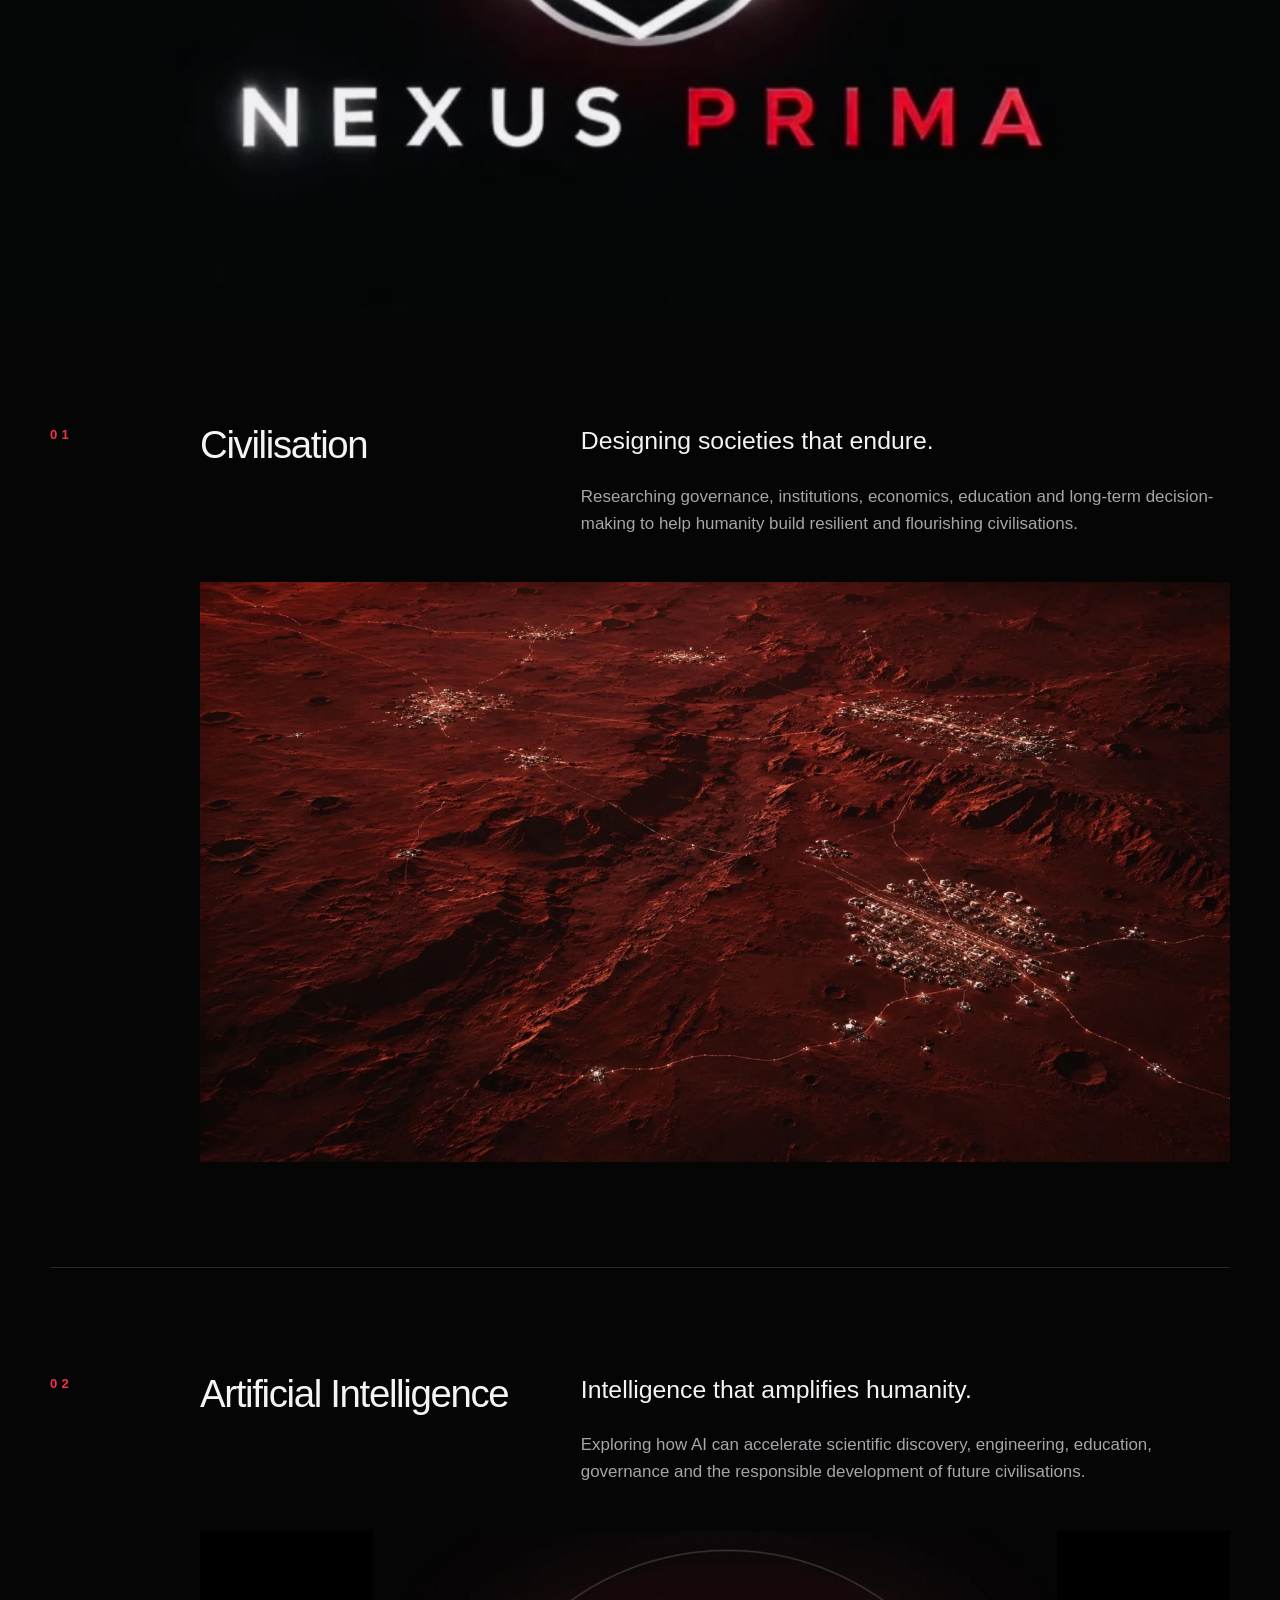
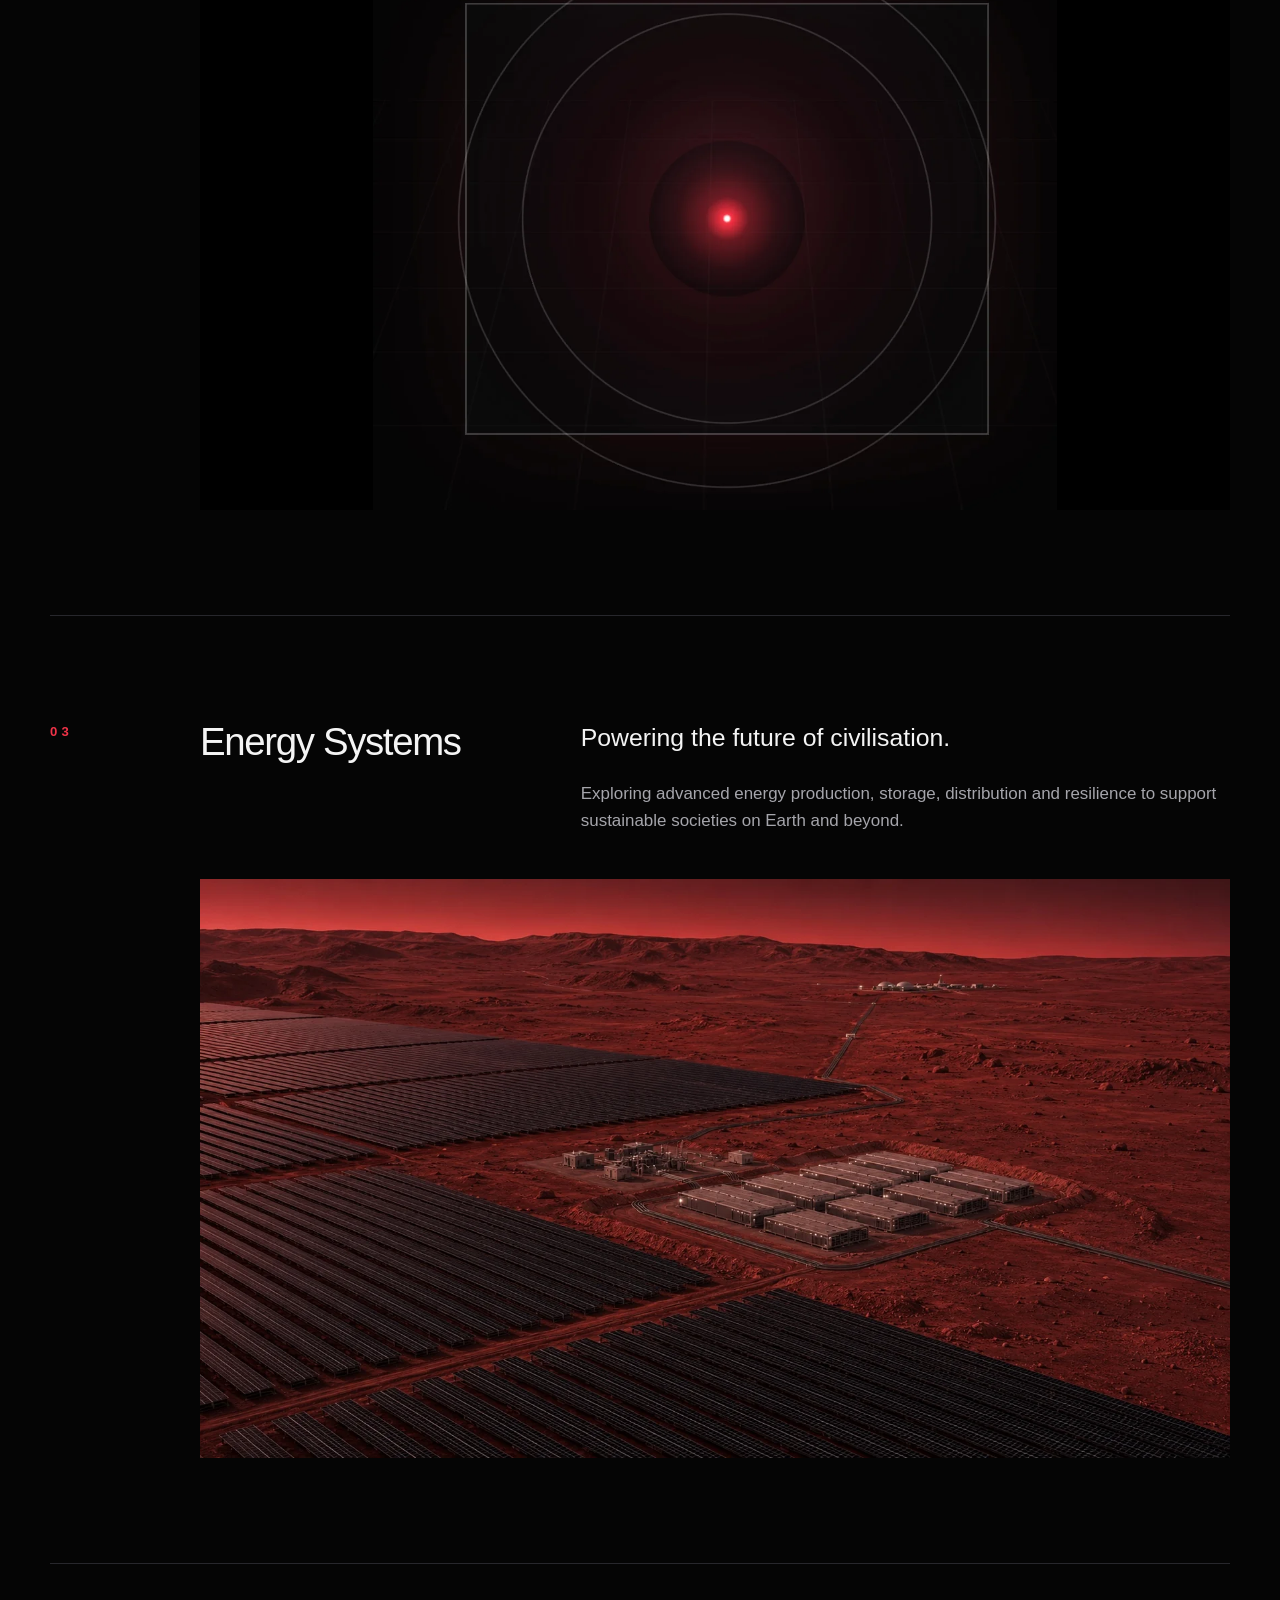
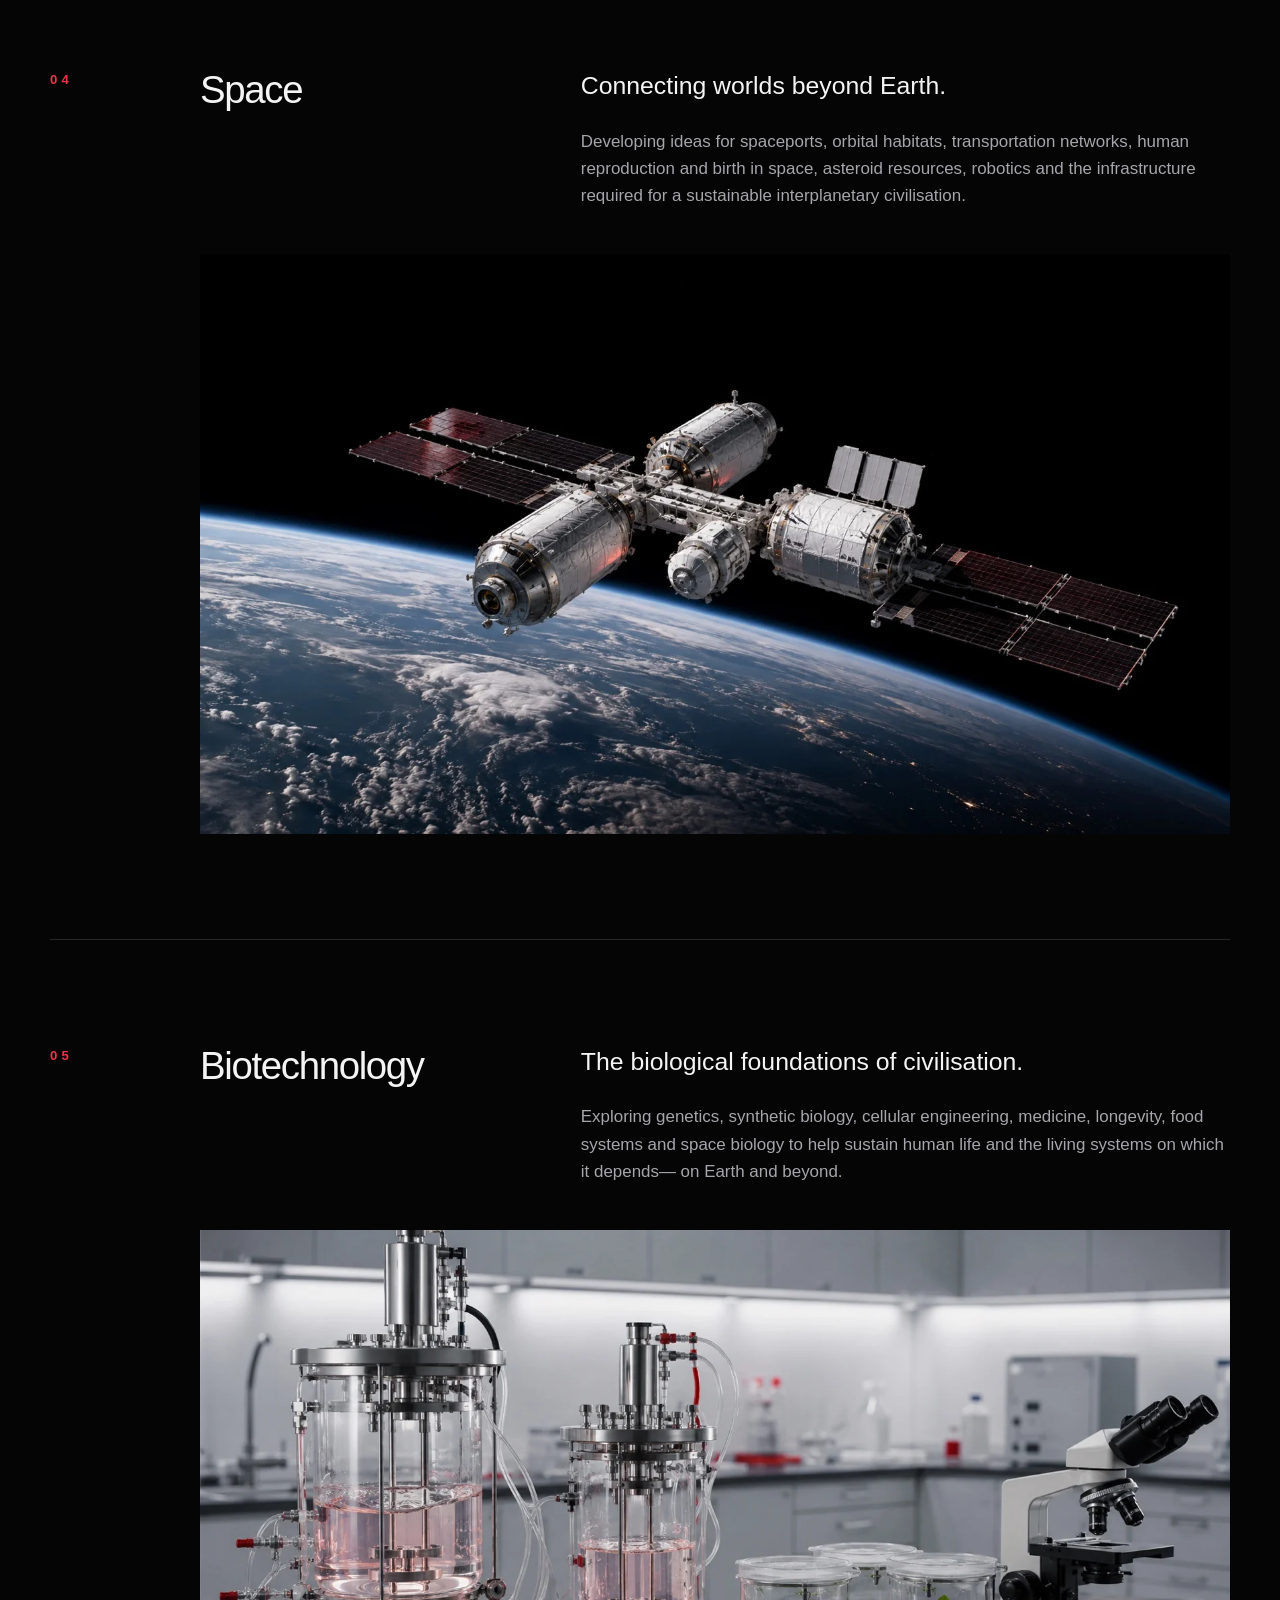
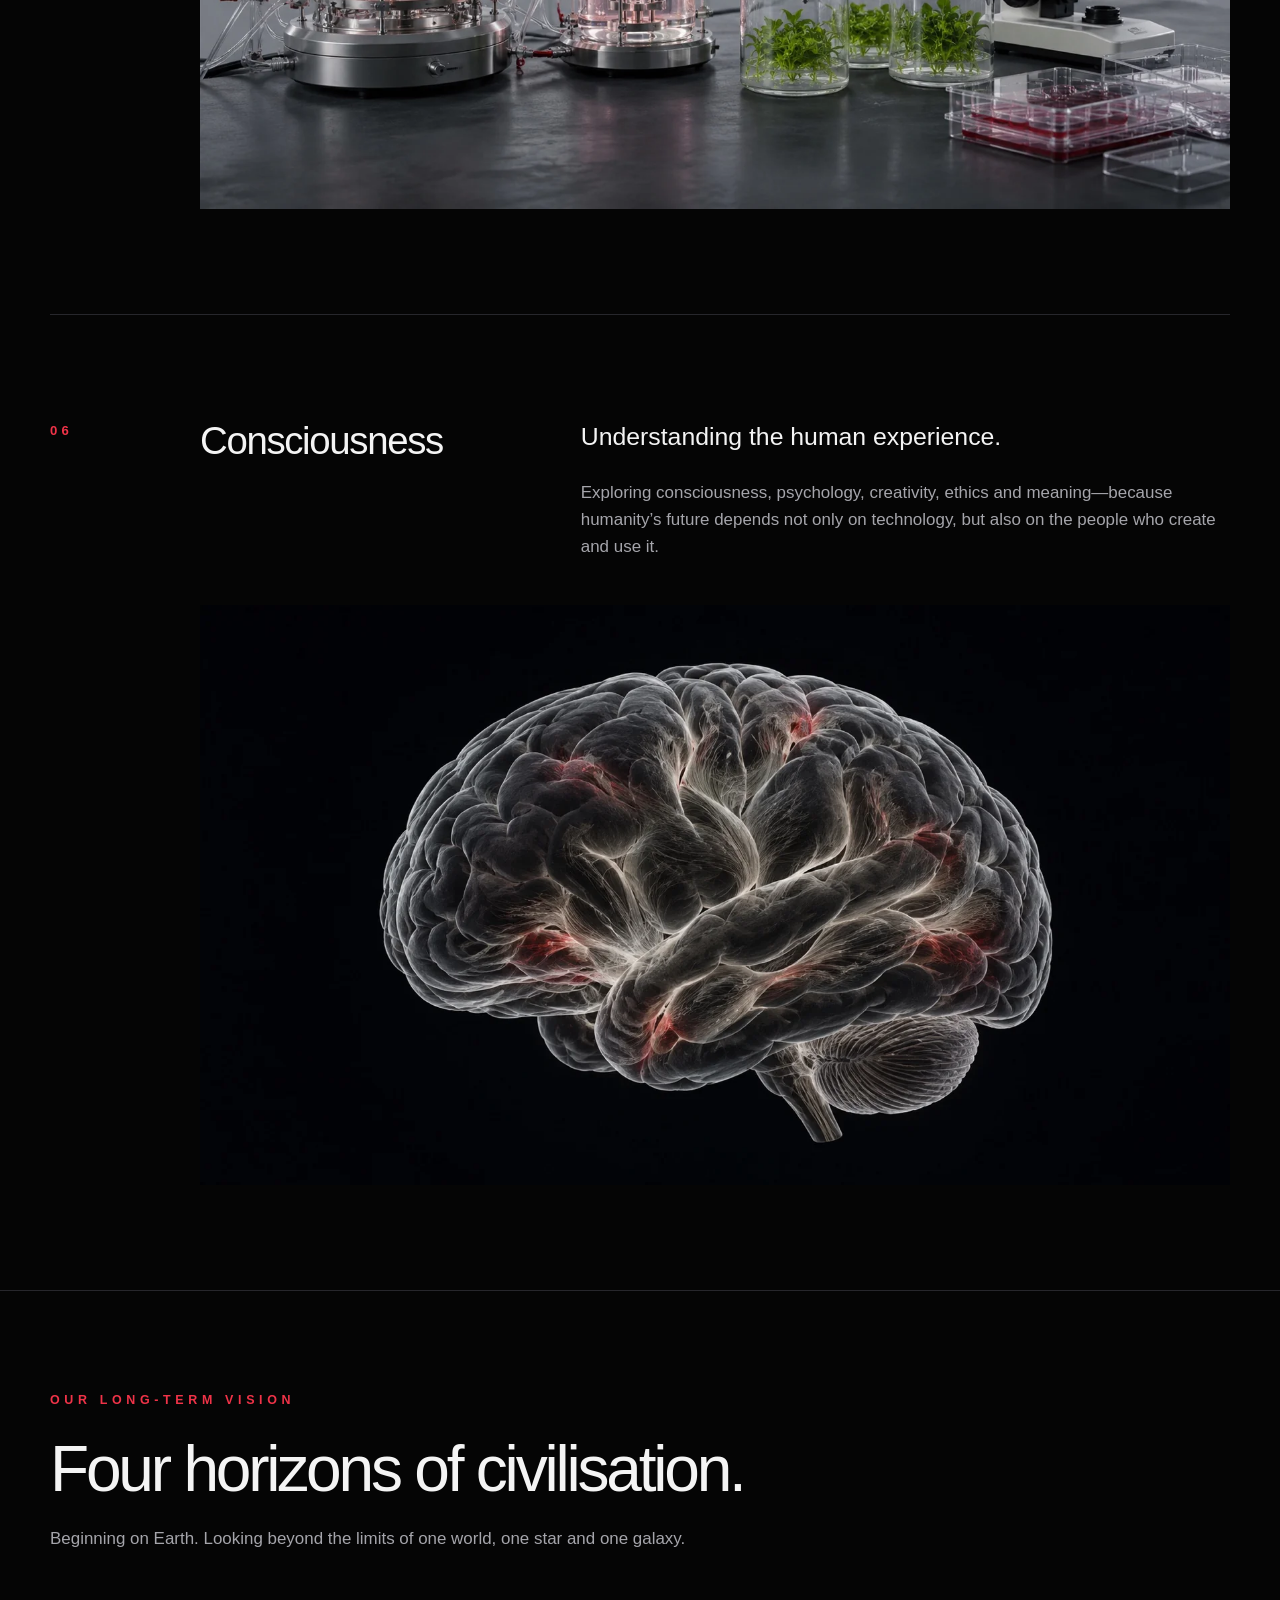
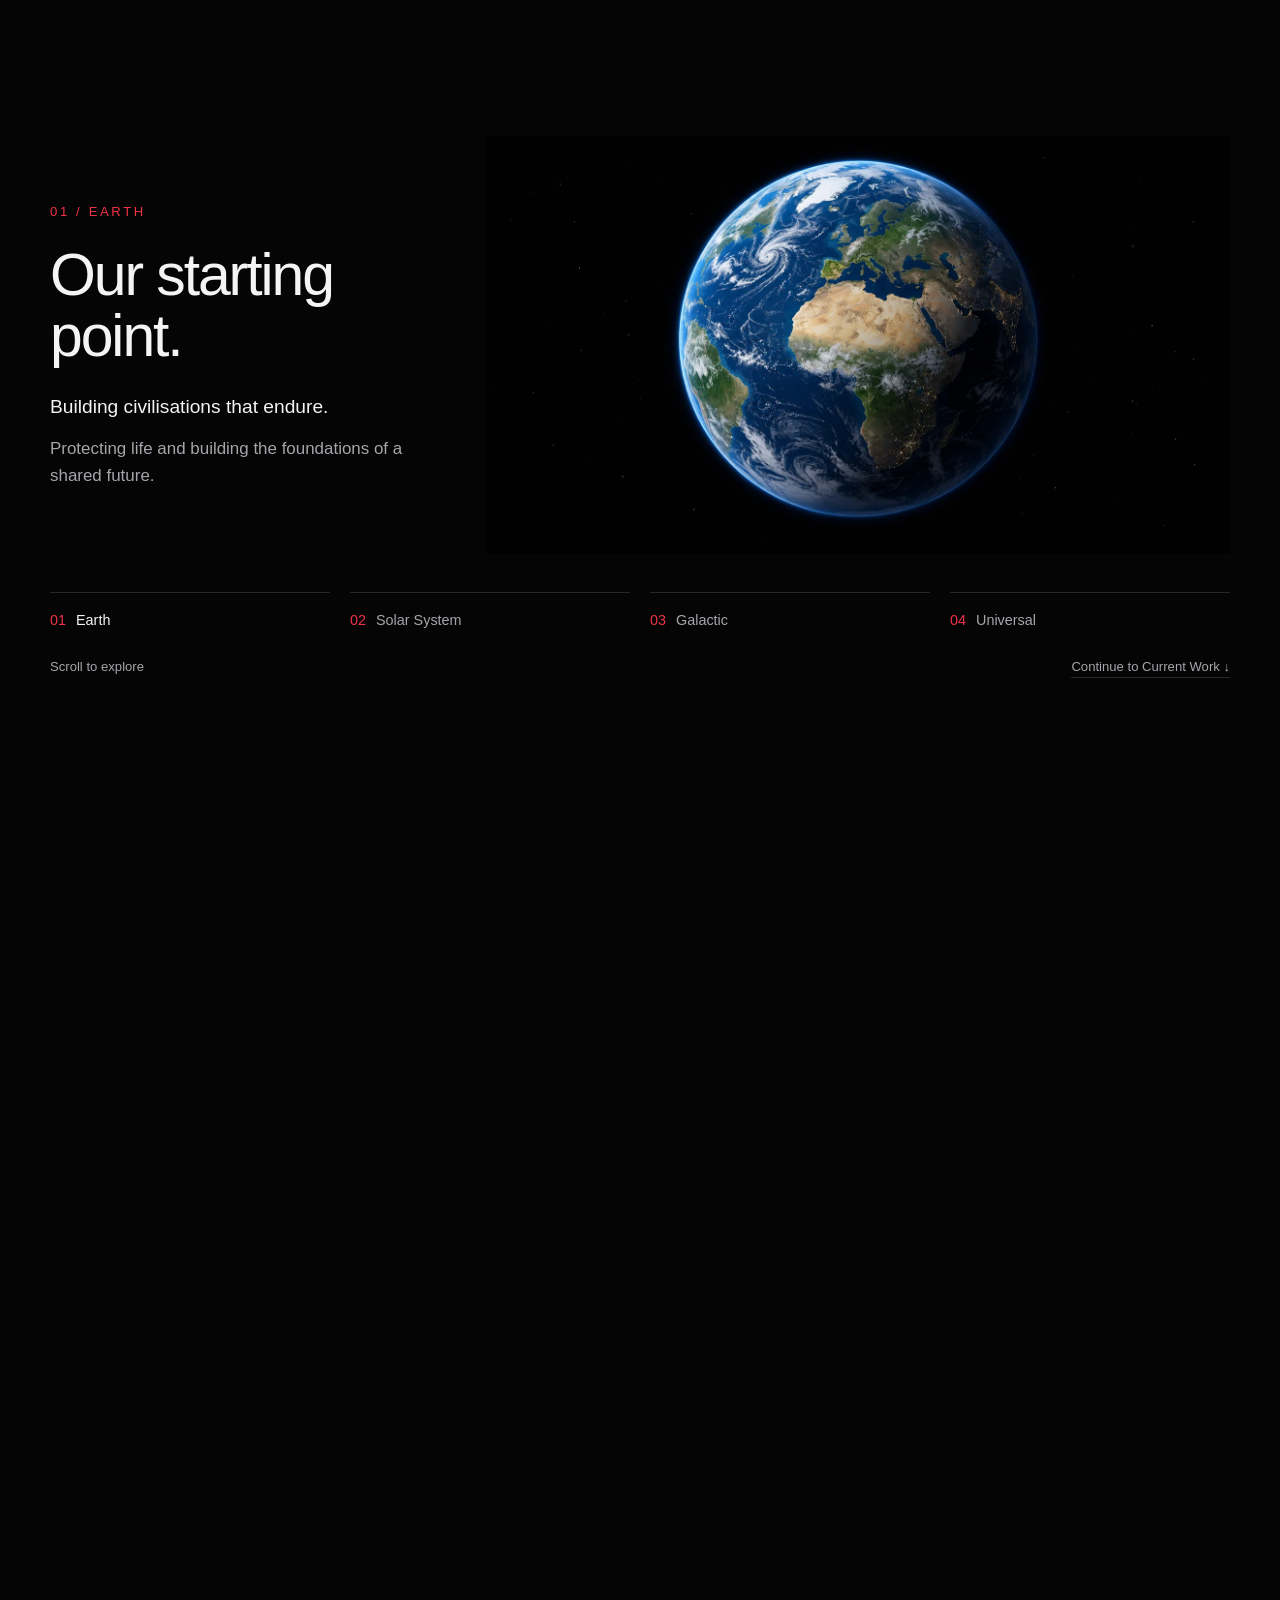
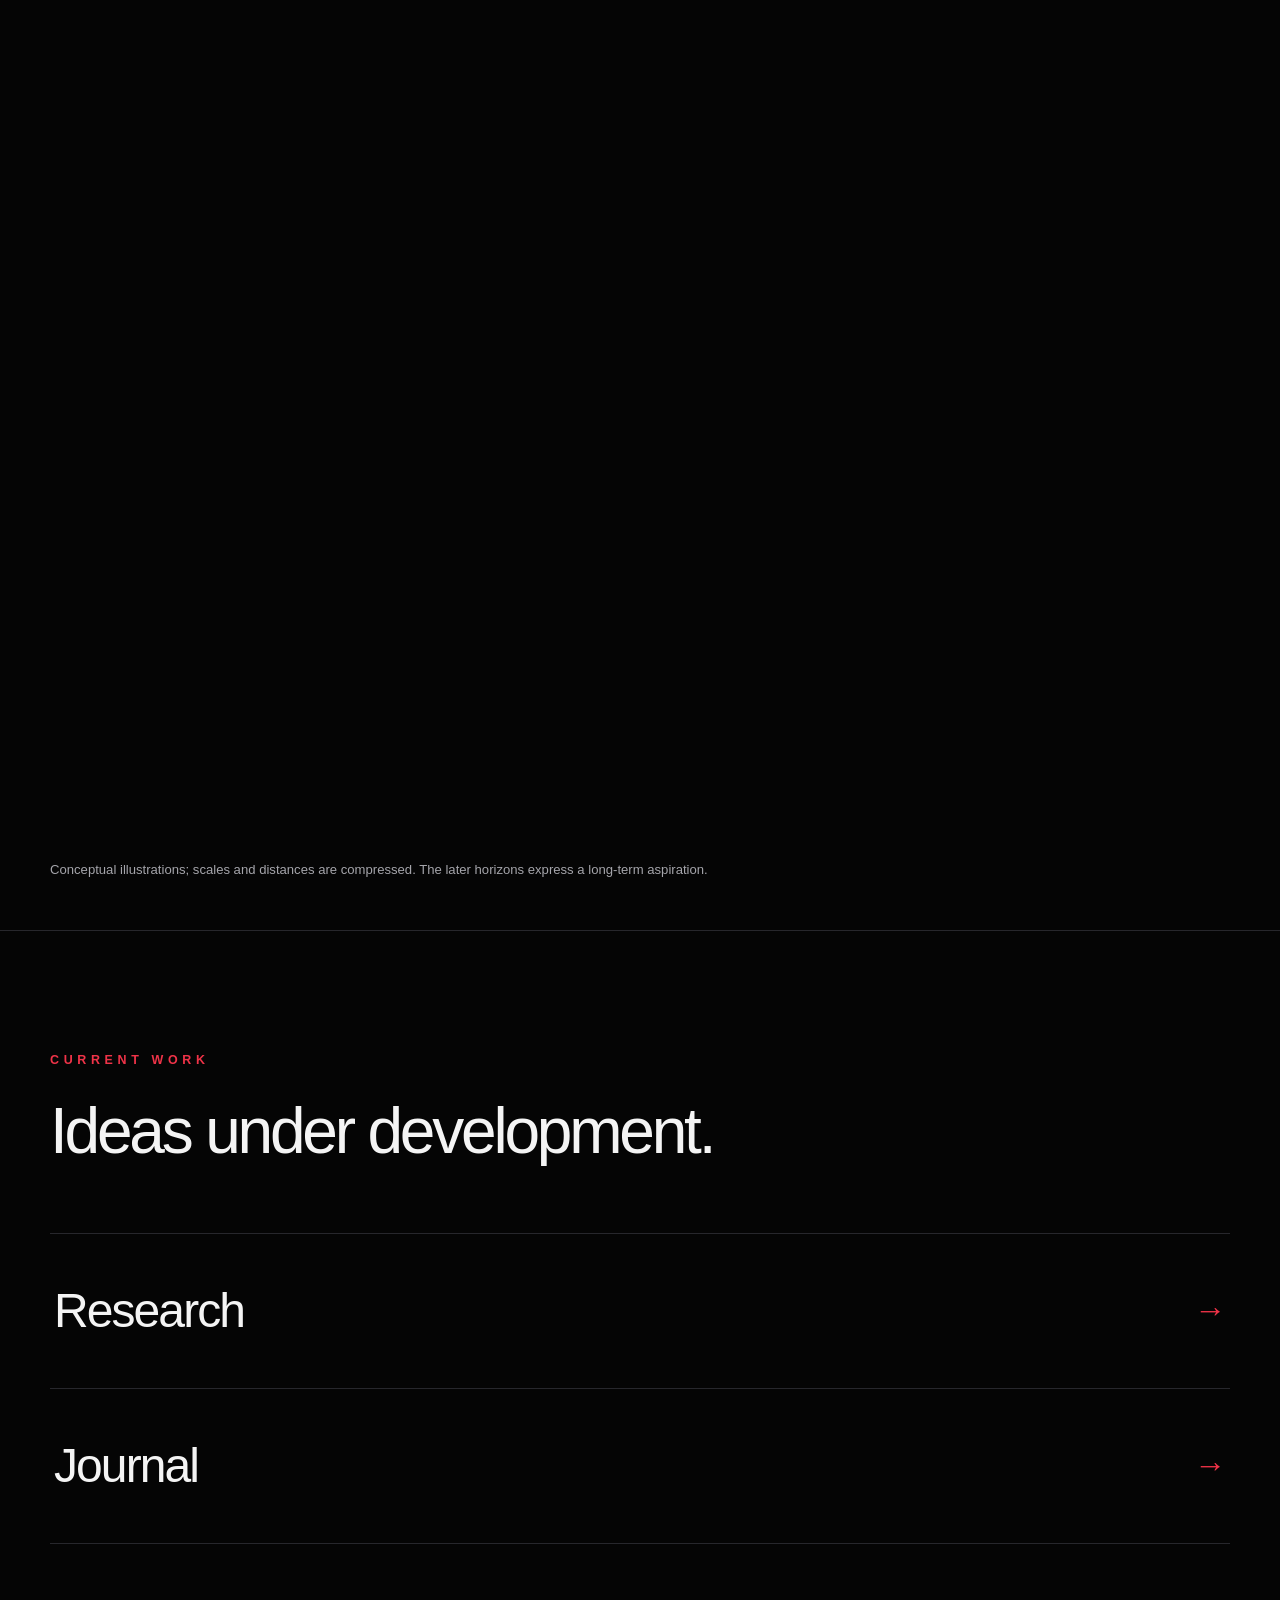
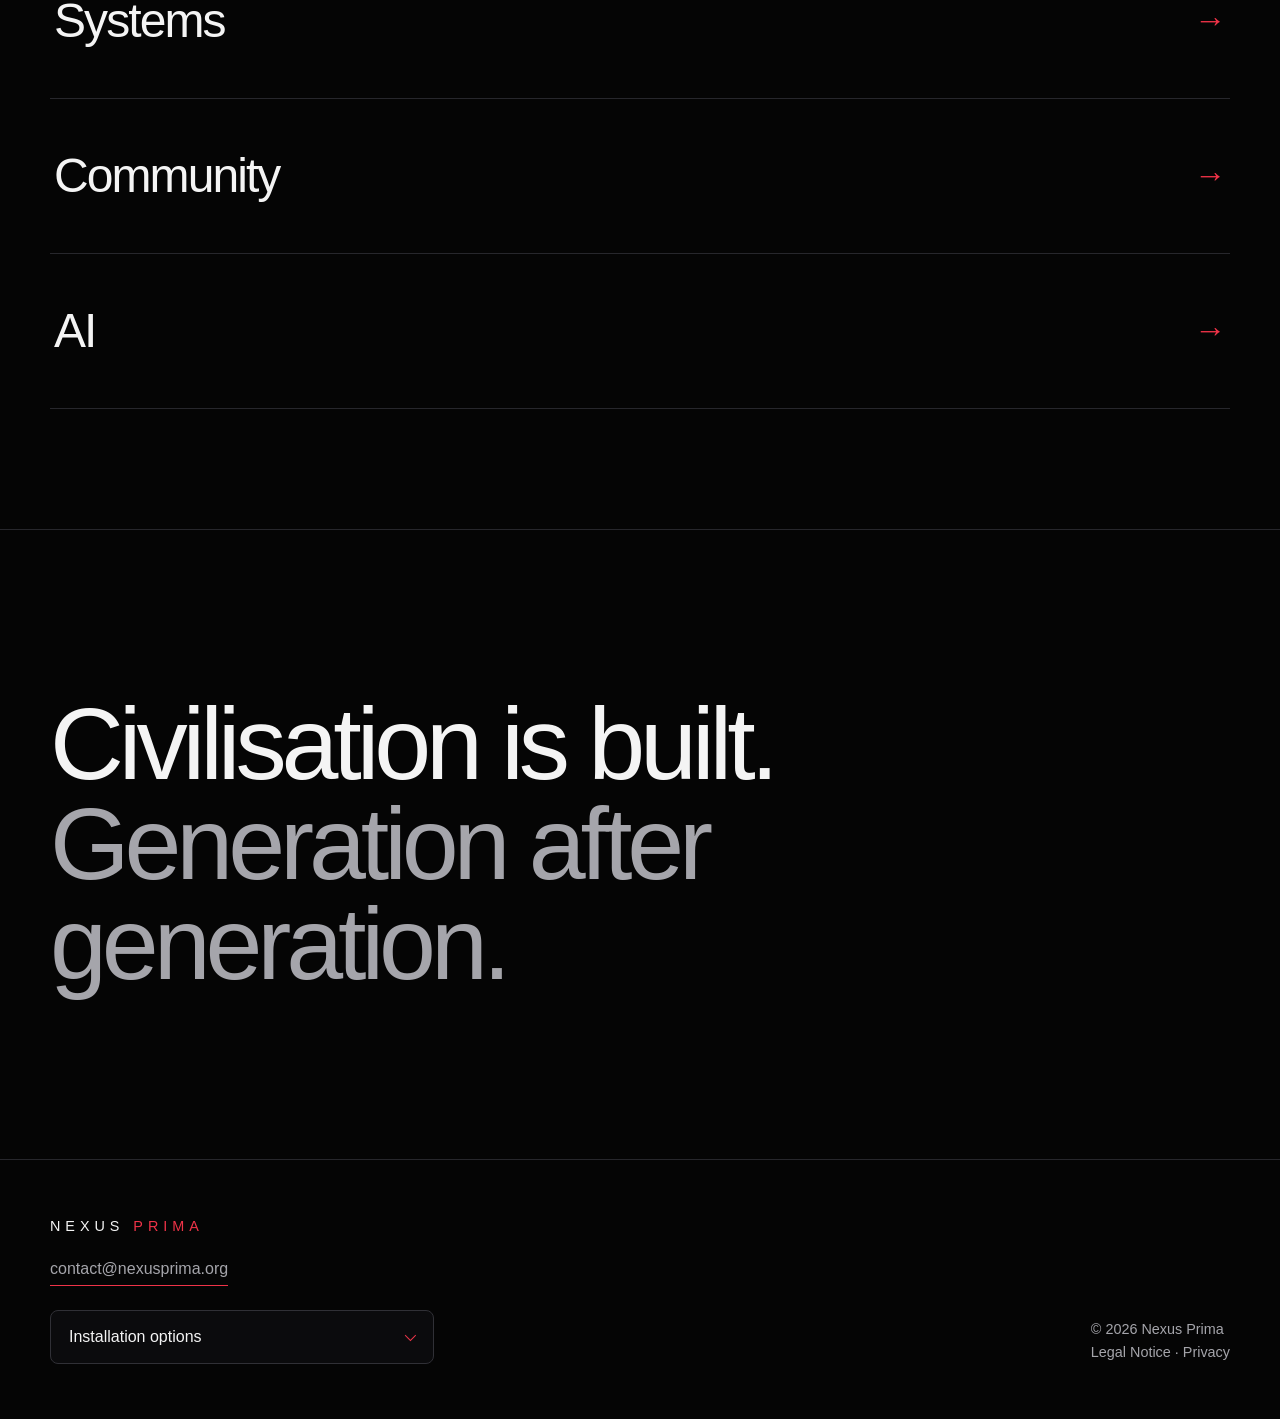
==== commit 47261ead: "Update background image in hero scene" ====
--- a/index.html
+++ b/index.html
@@ -853,7 +853,8 @@
     position: relative;
     isolation: isolate;
     
-background-image: url("./nexus-prima-universe-long.jpg");
+
+background-image: url("./nexus-prima-universe-v2.jpg");
 background-size: cover;
 background-position: center top;
 background-repeat: no-repeat;
@@ -917,14 +918,16 @@
 
   
 
+
 @media (max-width: 650px) {
   .hero-scene {
-    padding-top: clamp(270px, 78vw, 400px);
+    padding-top: calc(clamp(270px, 78vw, 400px) + 65px);
     padding-bottom: 44px;
     background-size: cover;
     background-position: center top;
   }
 }
+
 
 
 </style>
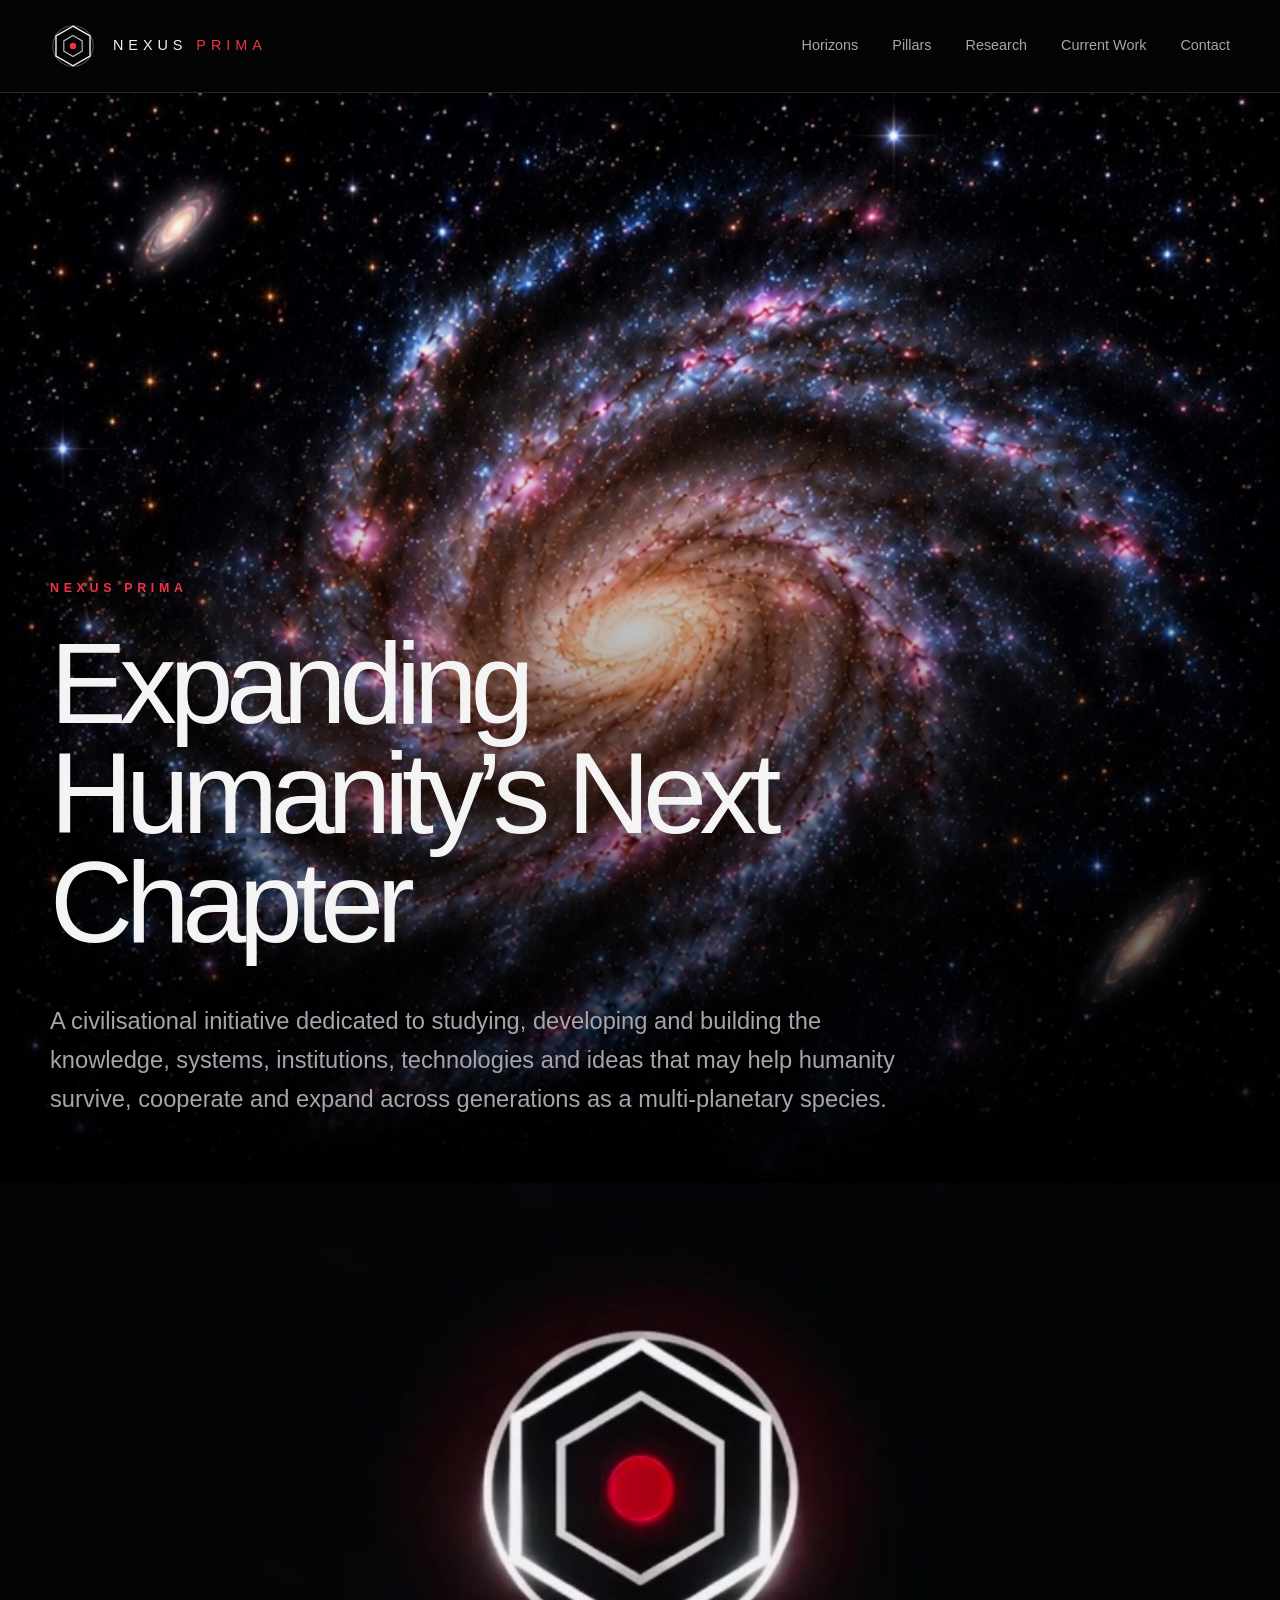
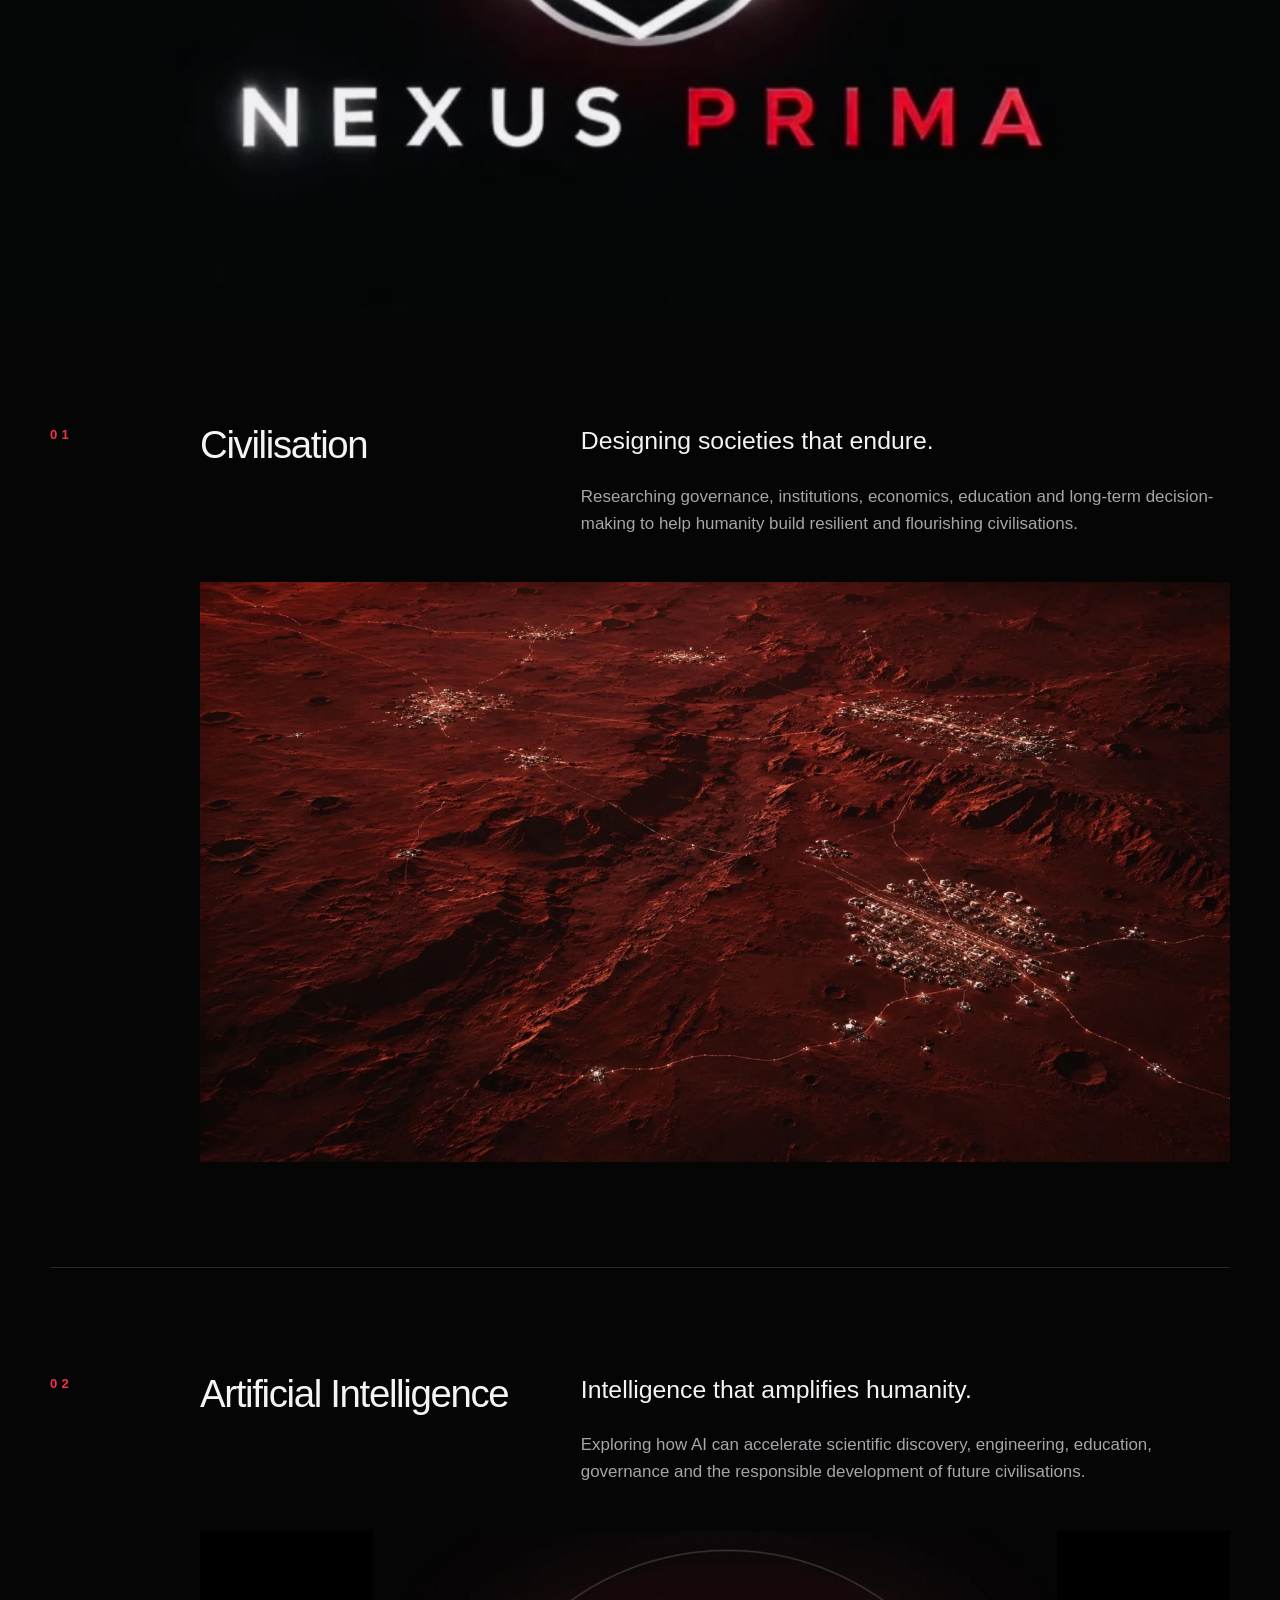
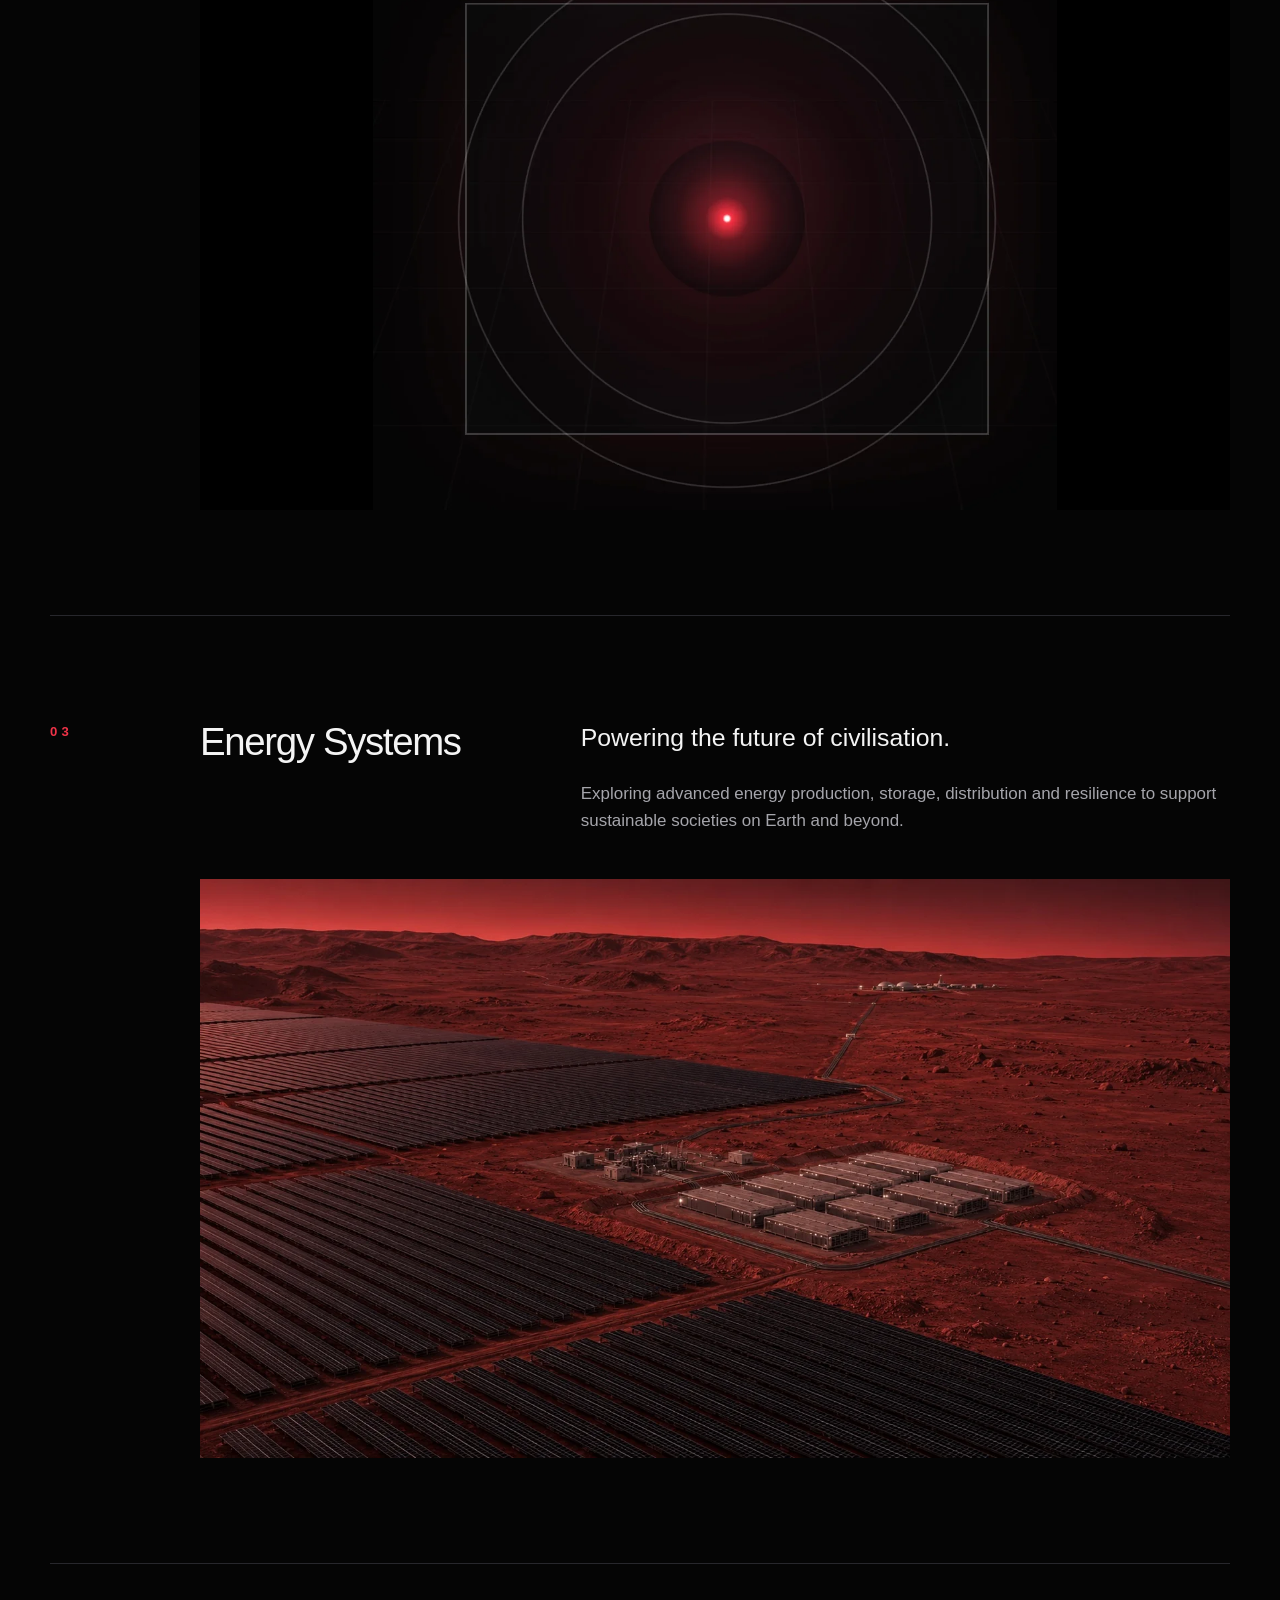
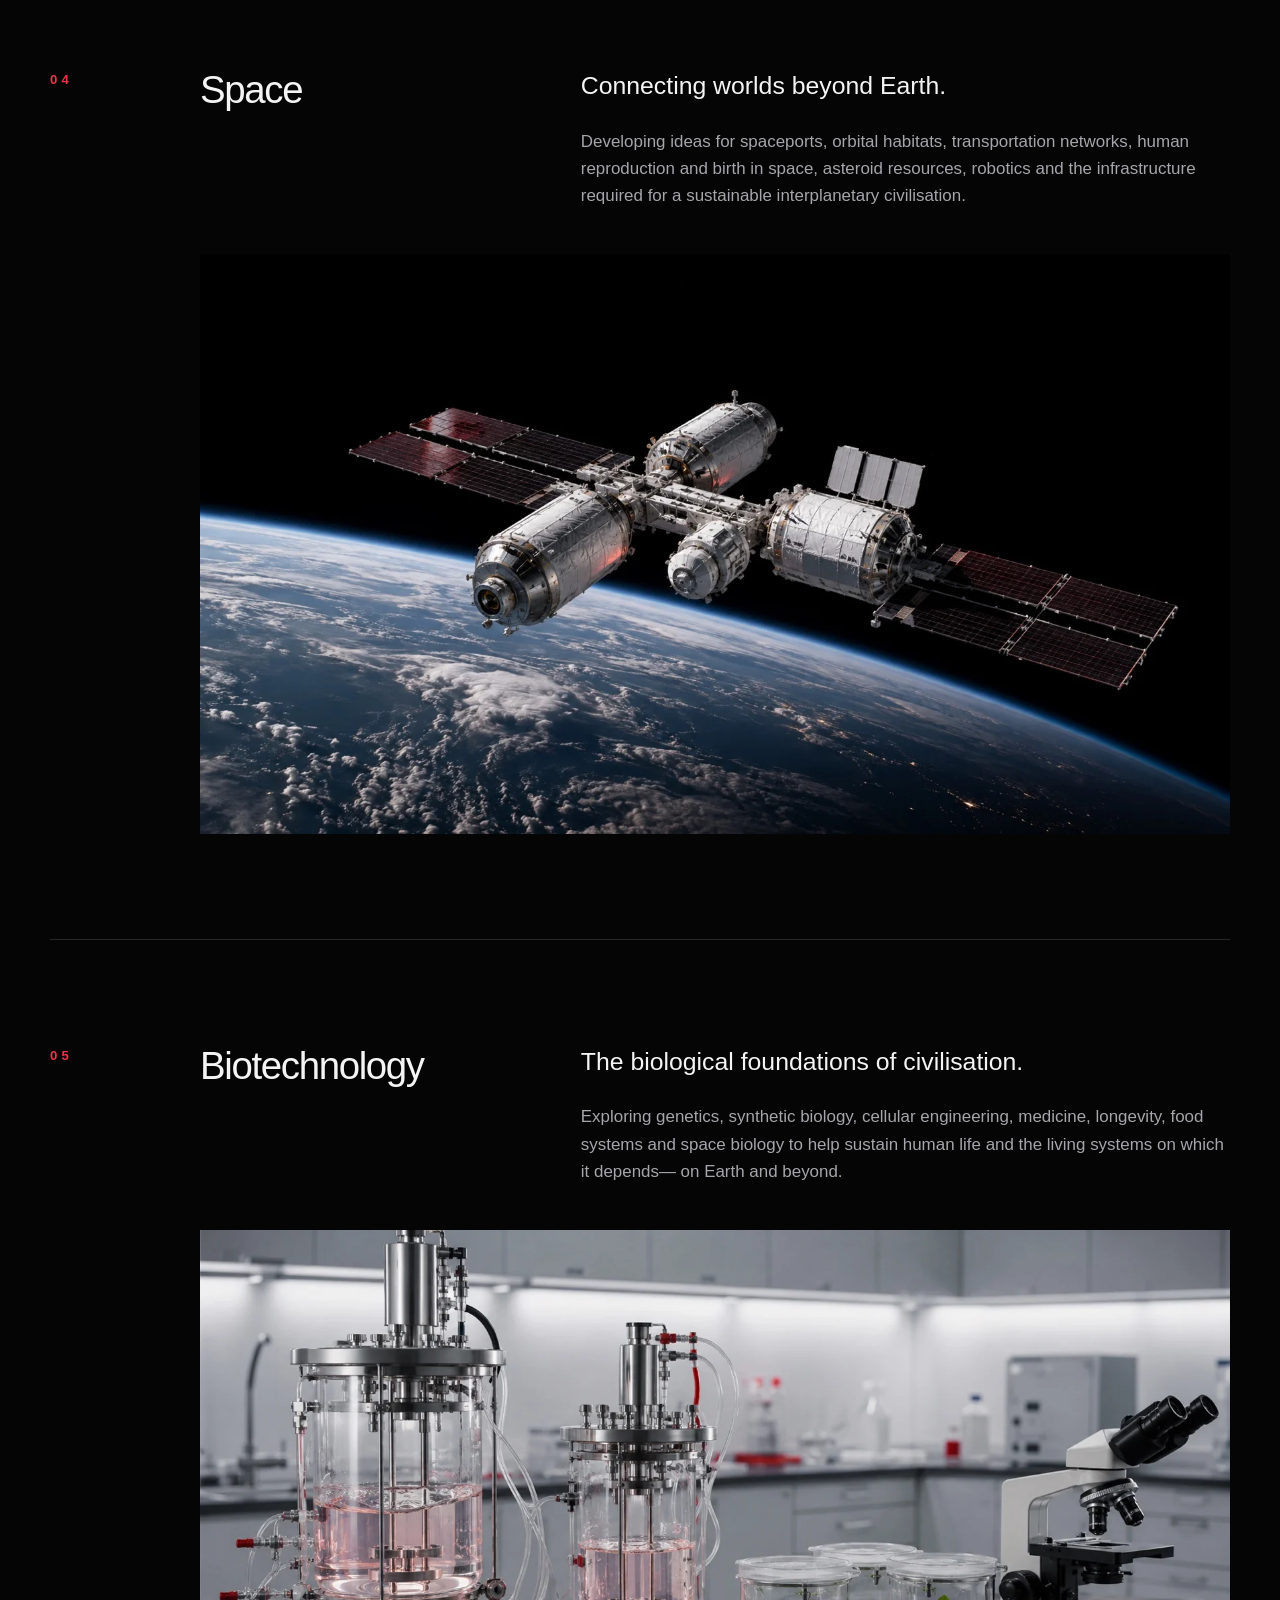
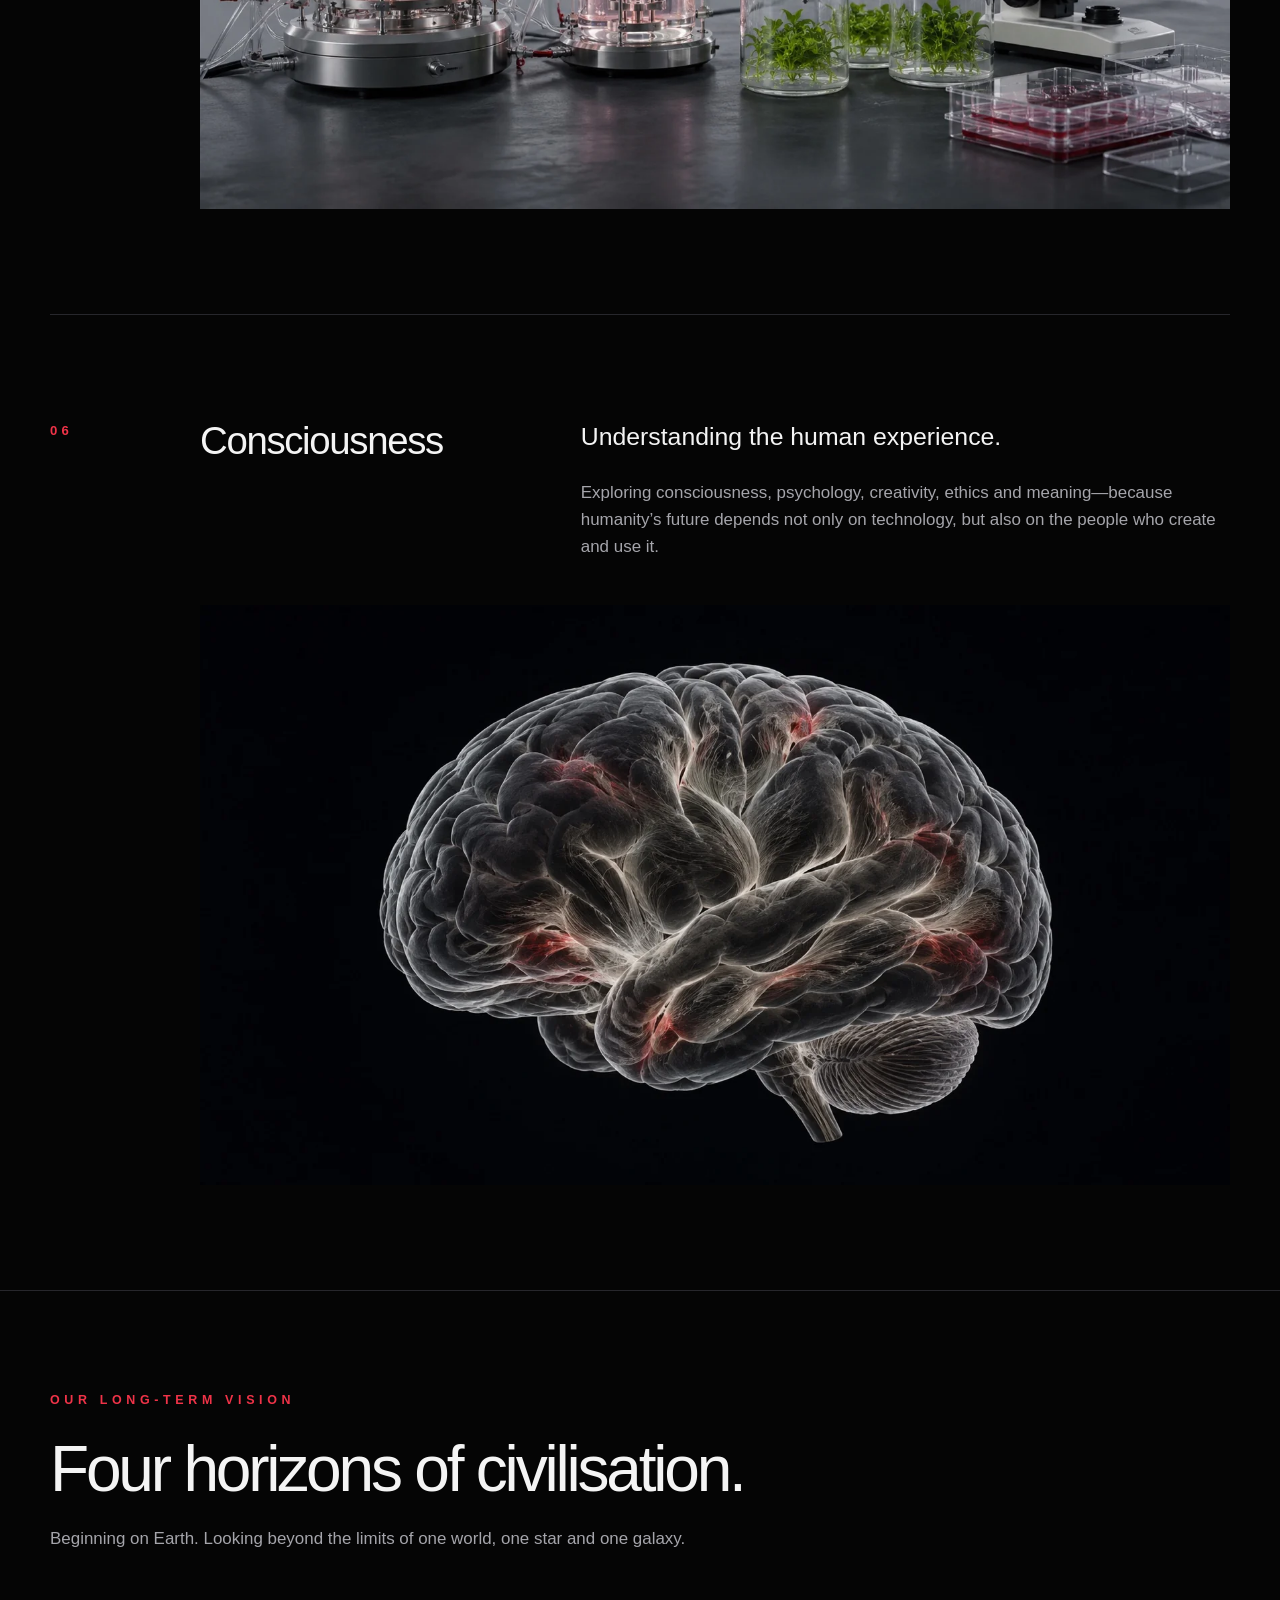
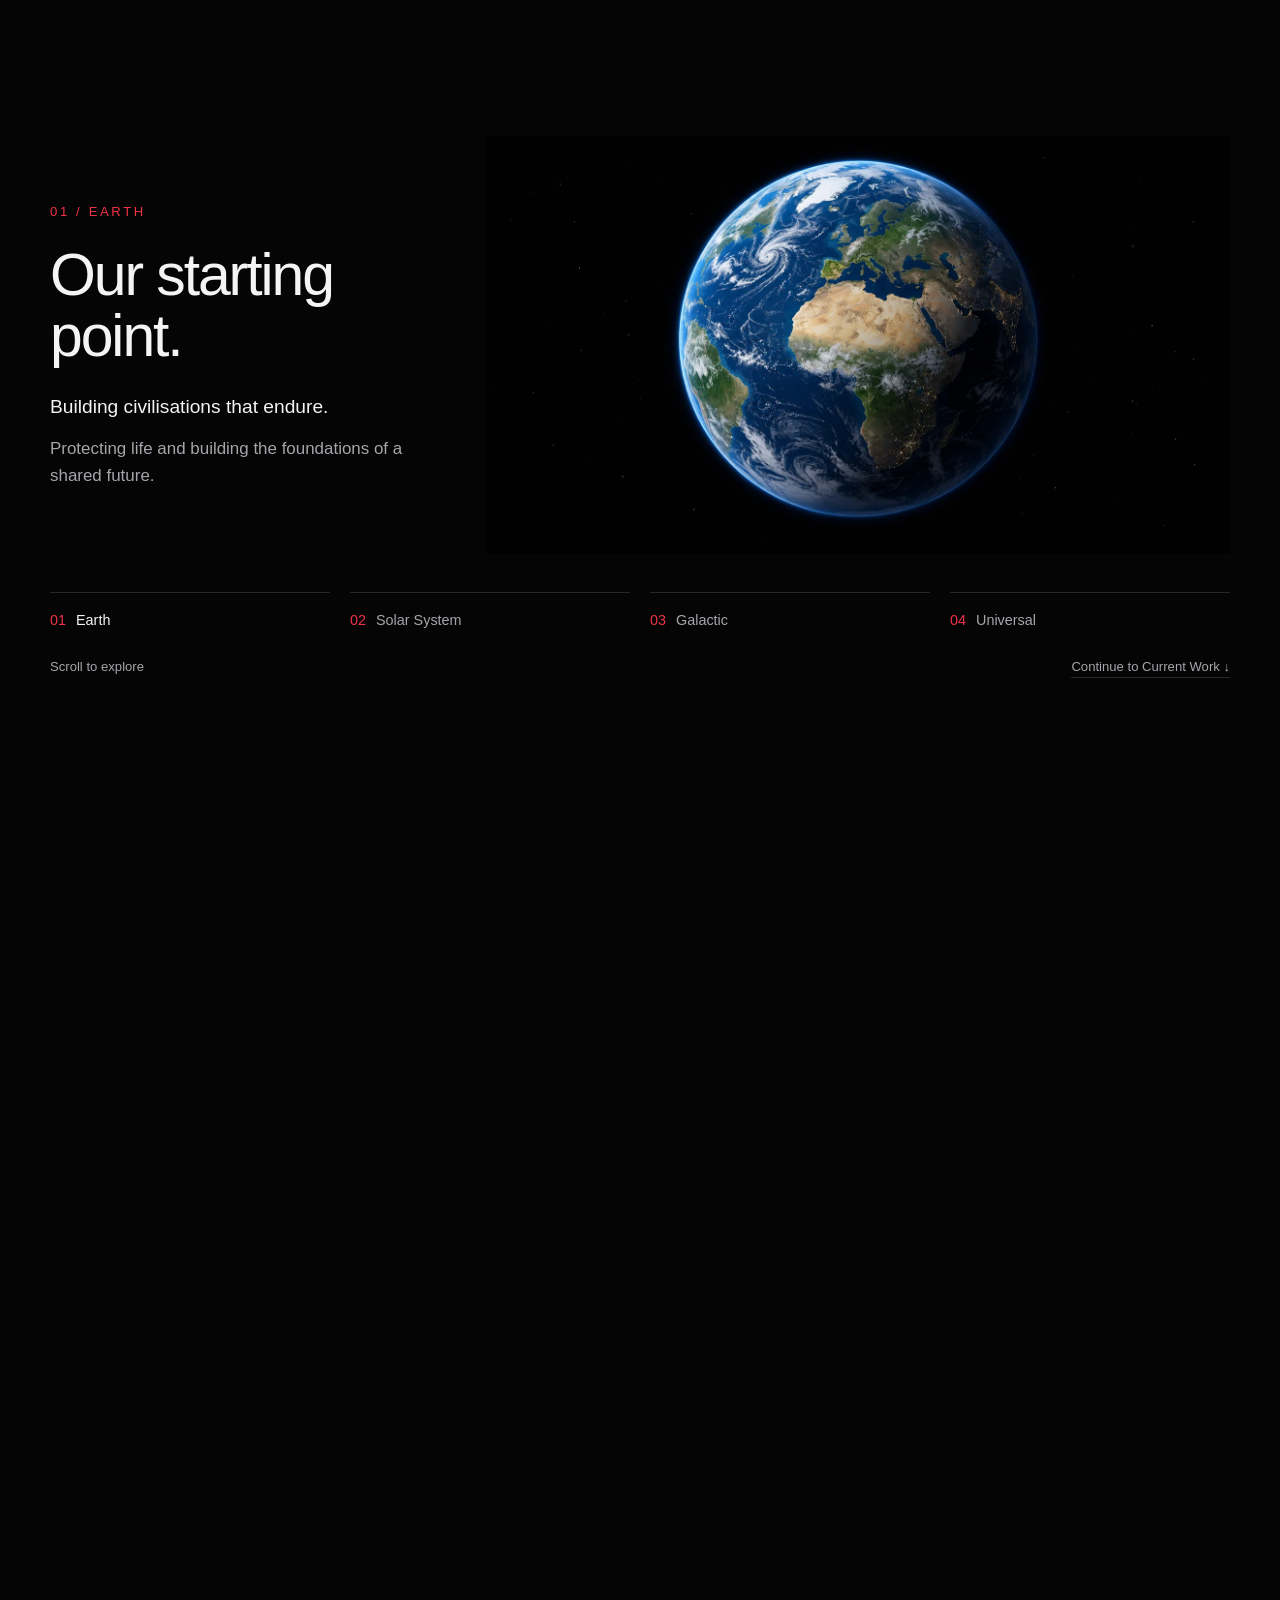
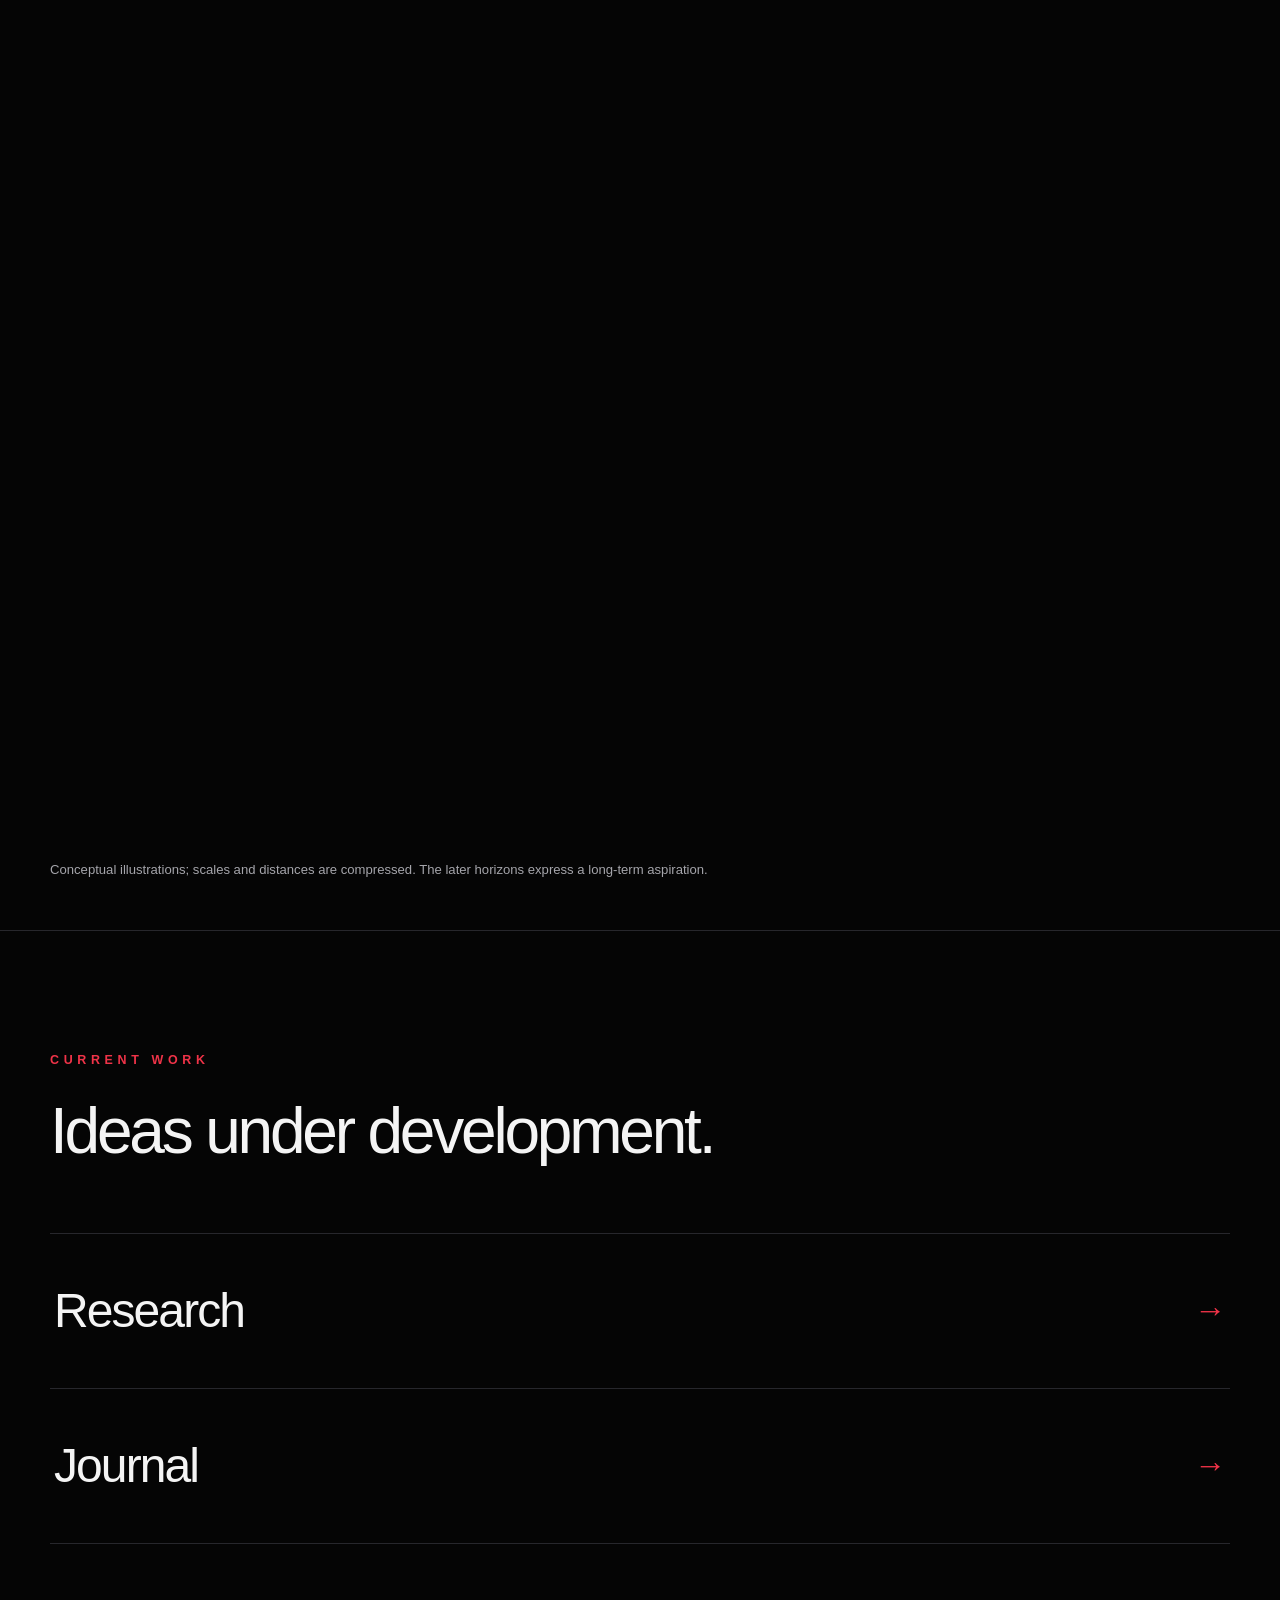
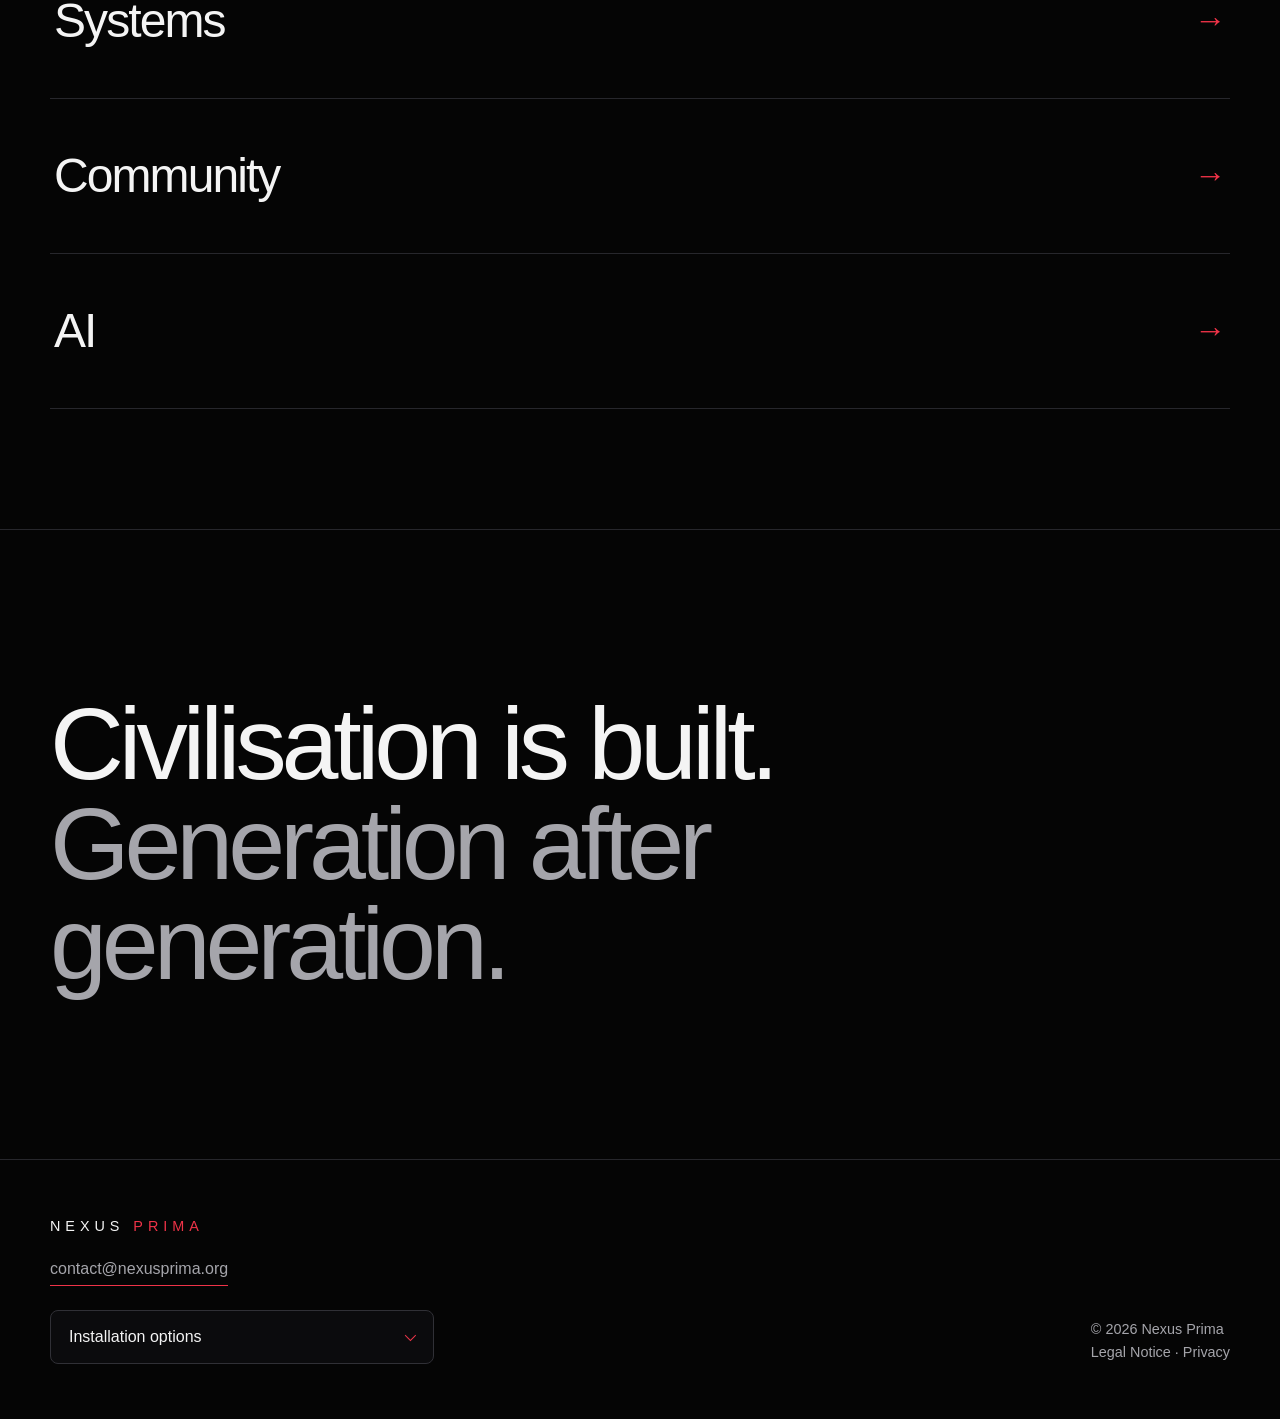
==== commit 1a4ed32b: "Update background image in index.html" ====
--- a/index.html
+++ b/index.html
@@ -853,8 +853,7 @@
     position: relative;
     isolation: isolate;
     
-
-background-image: url("./nexus-prima-universe-v2.jpg");
+background-image: url("./nexus-prima-universe-long.jpg");
 background-size: cover;
 background-position: center top;
 background-repeat: no-repeat;
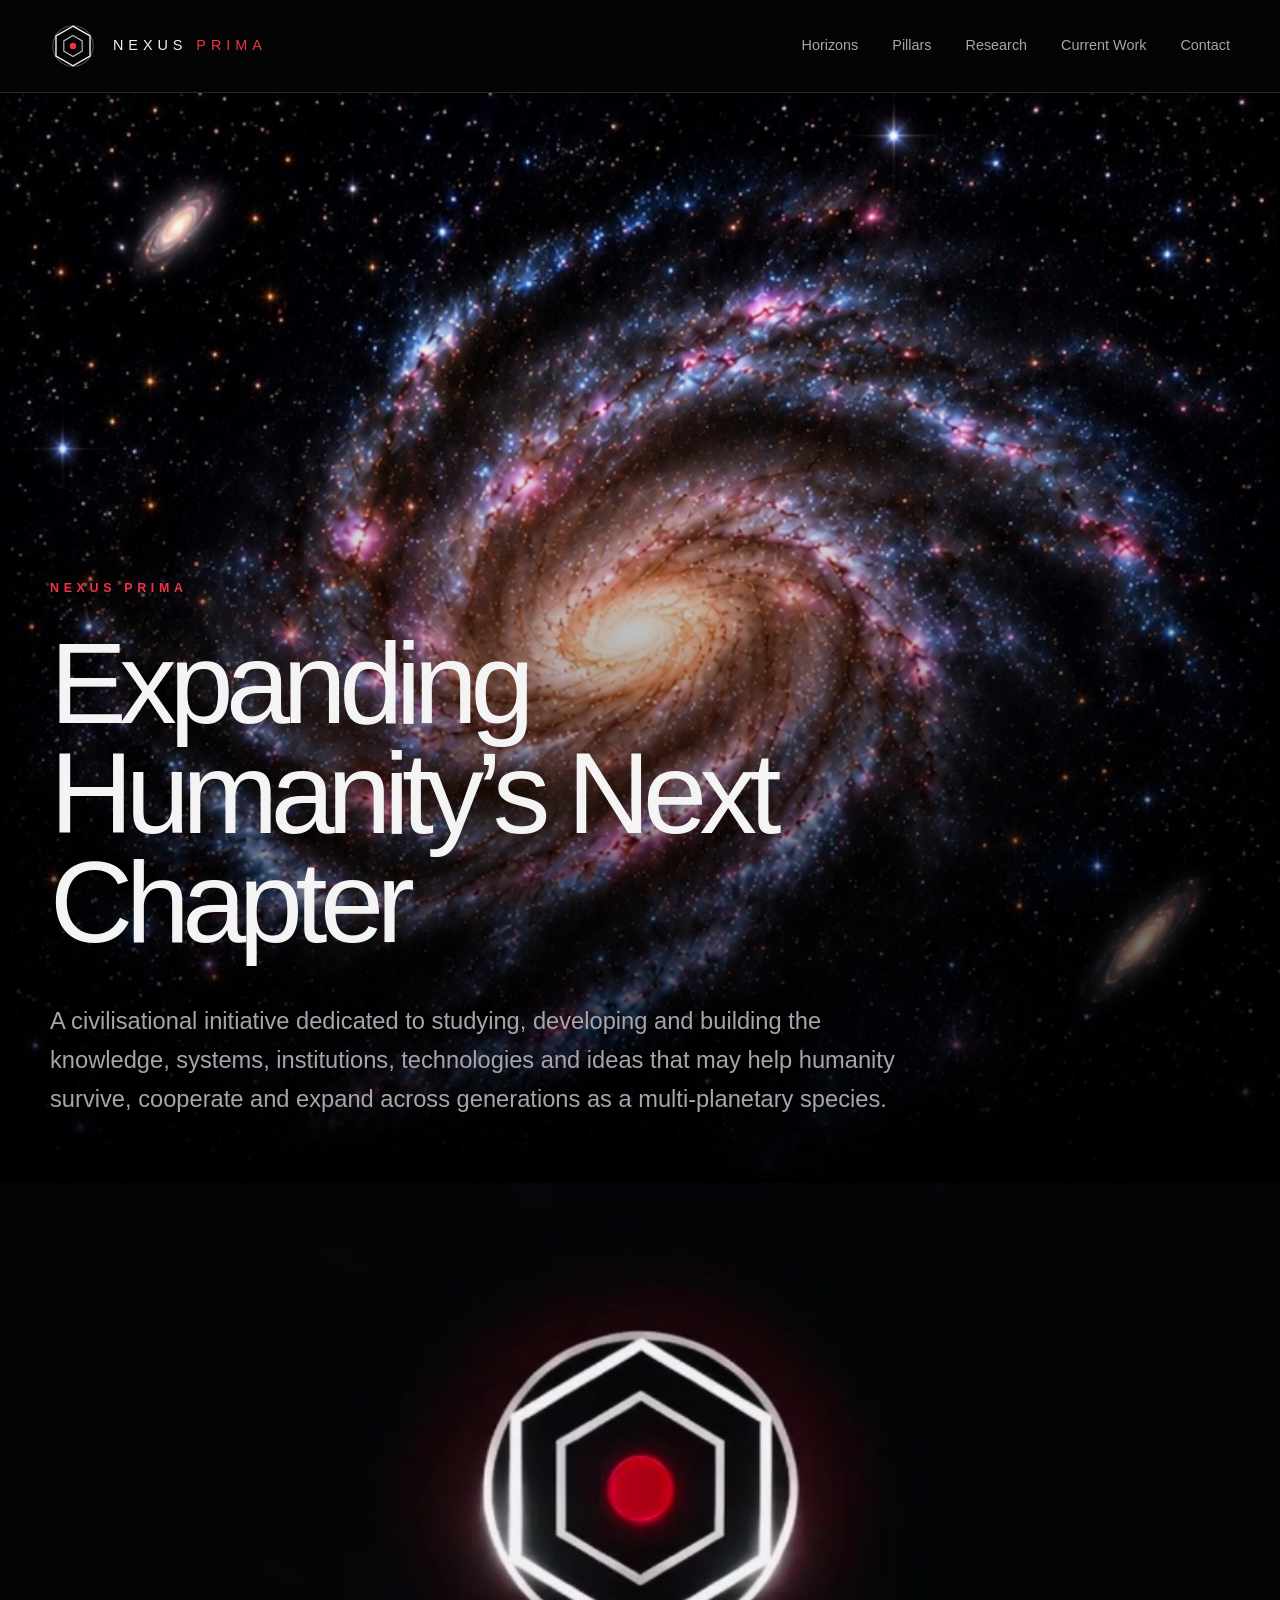
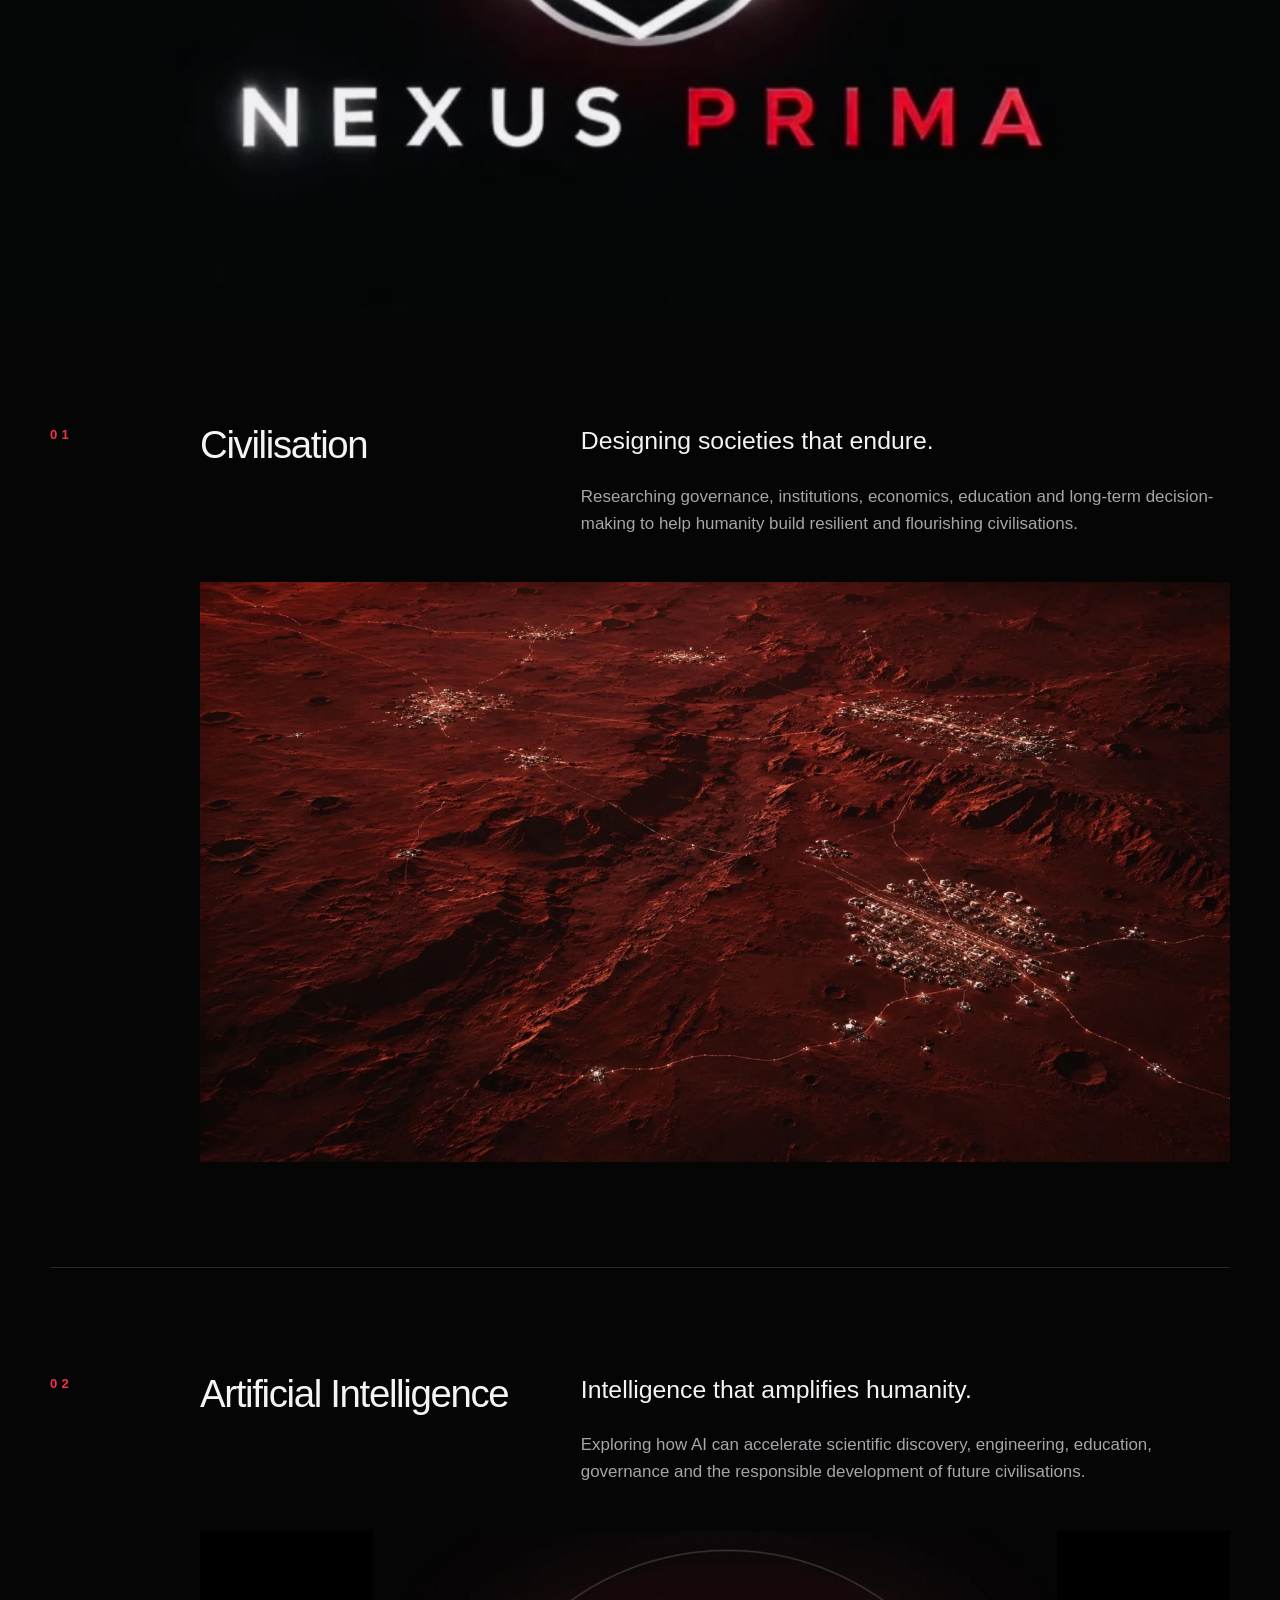
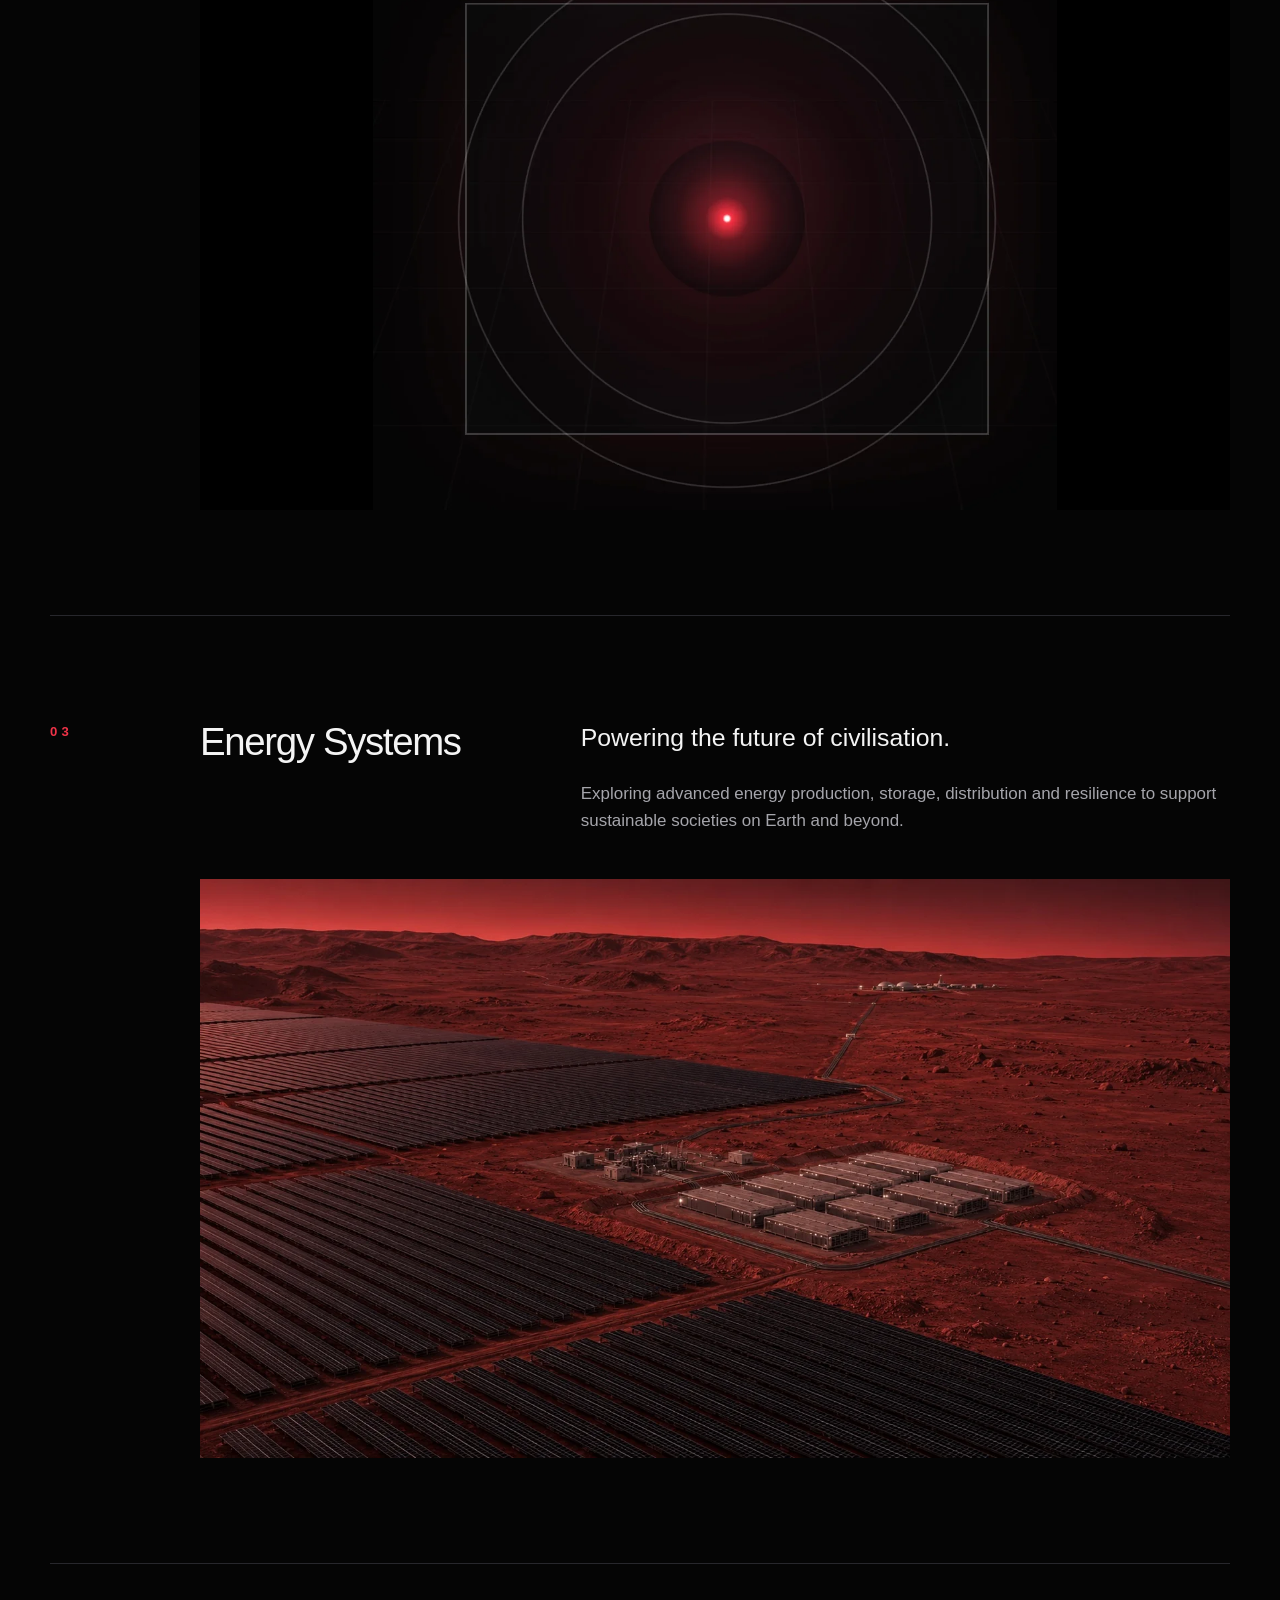
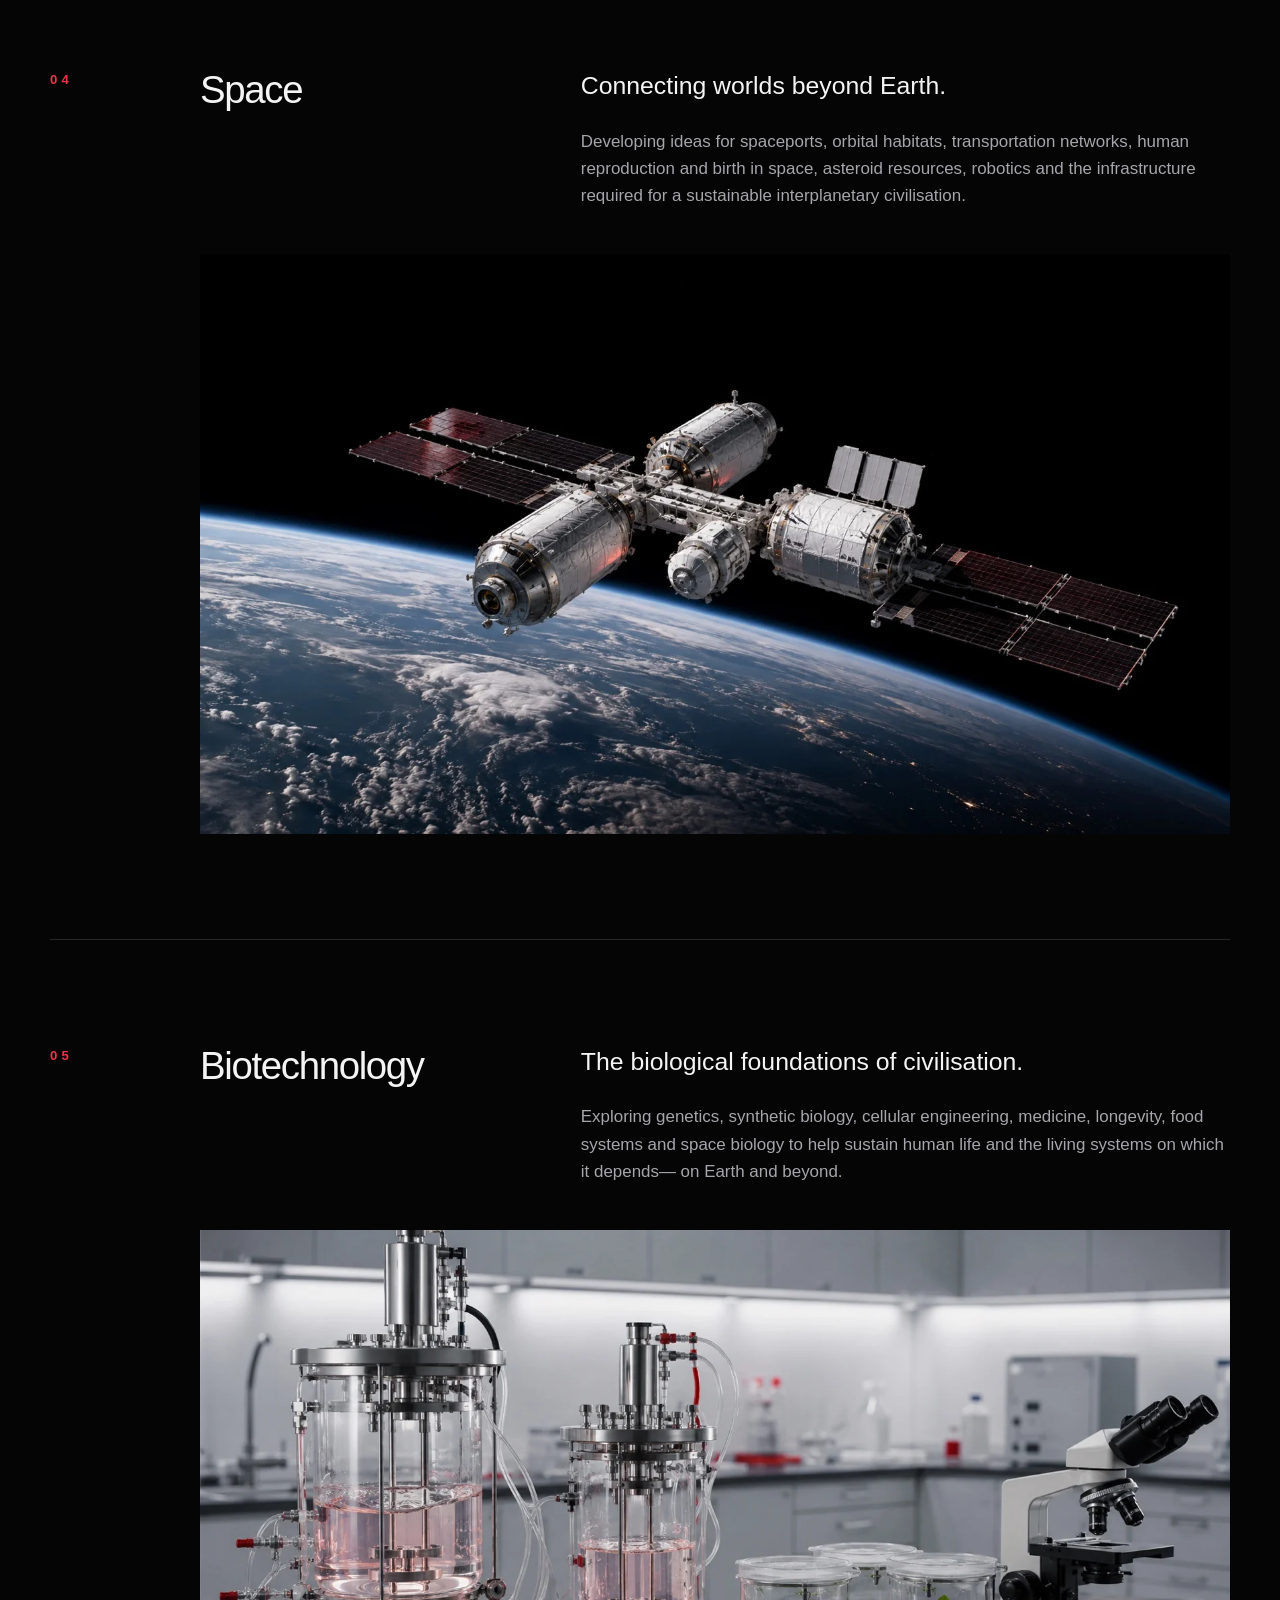
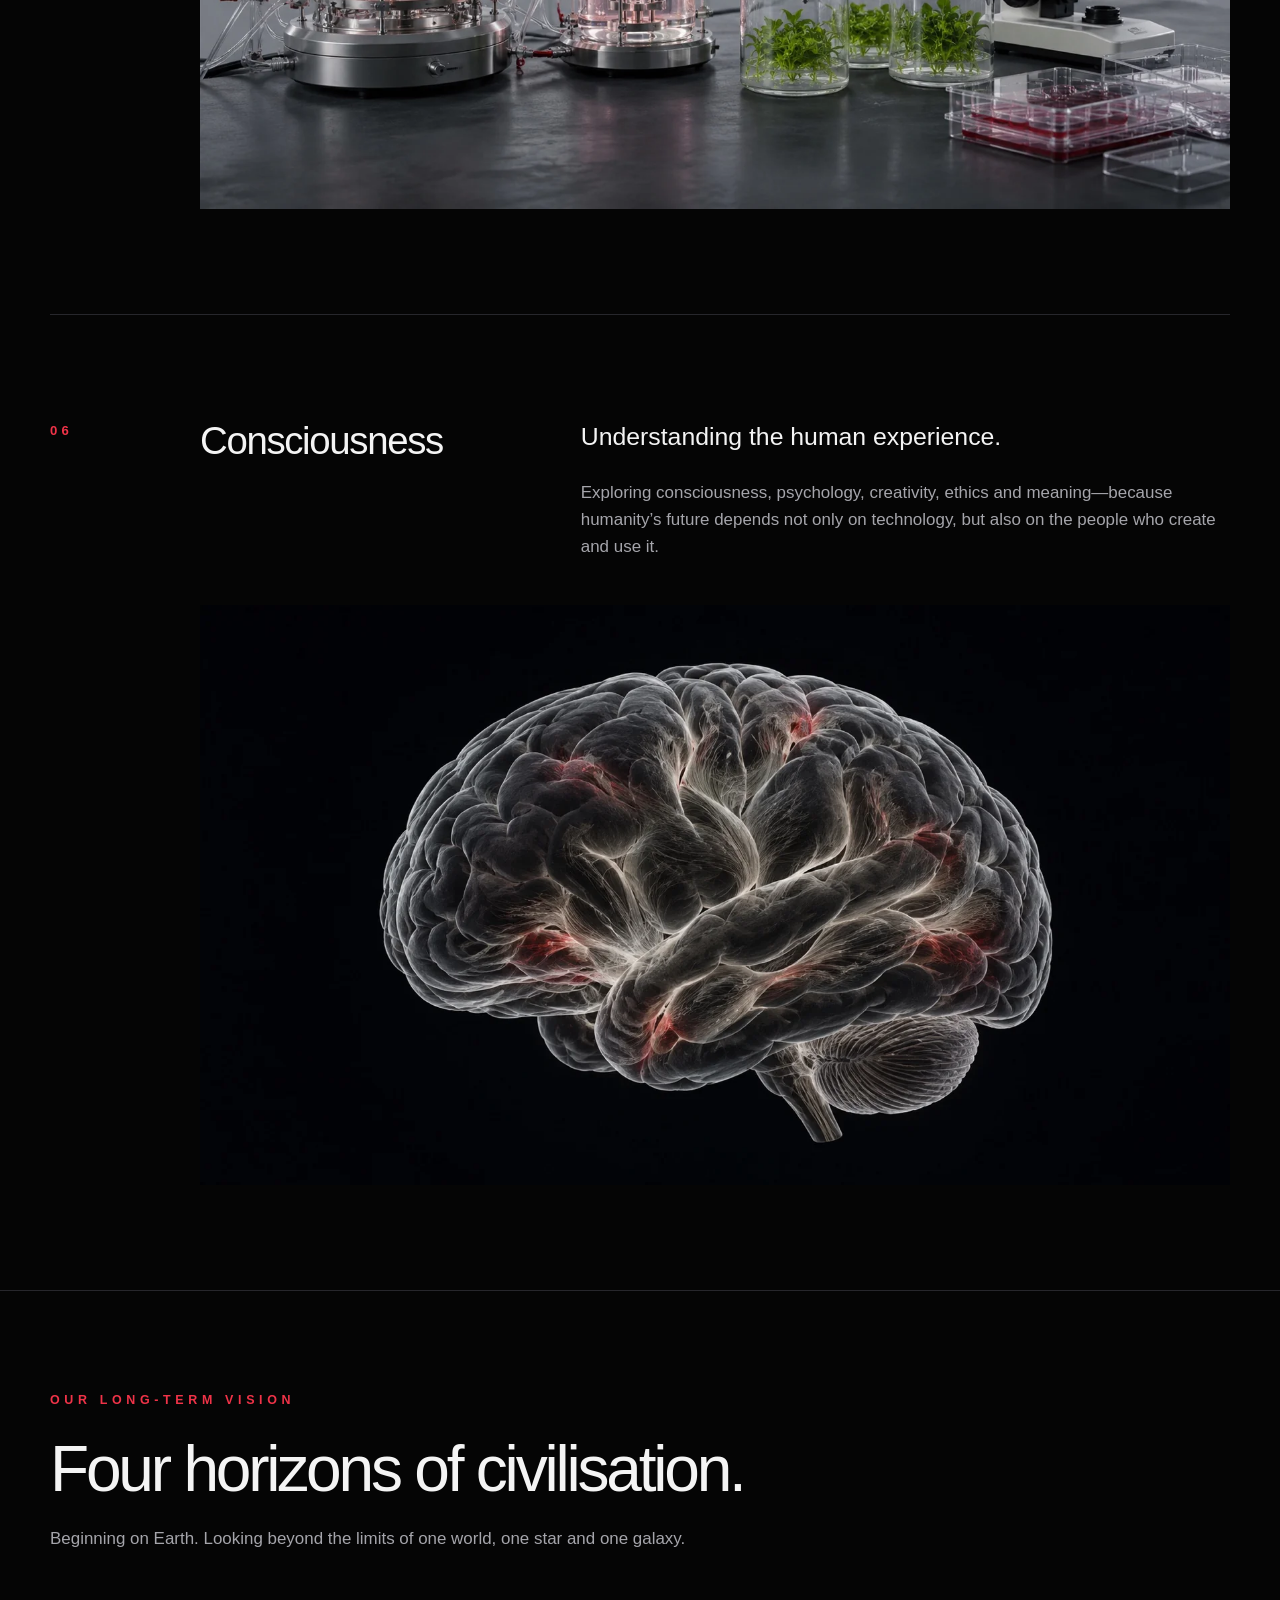
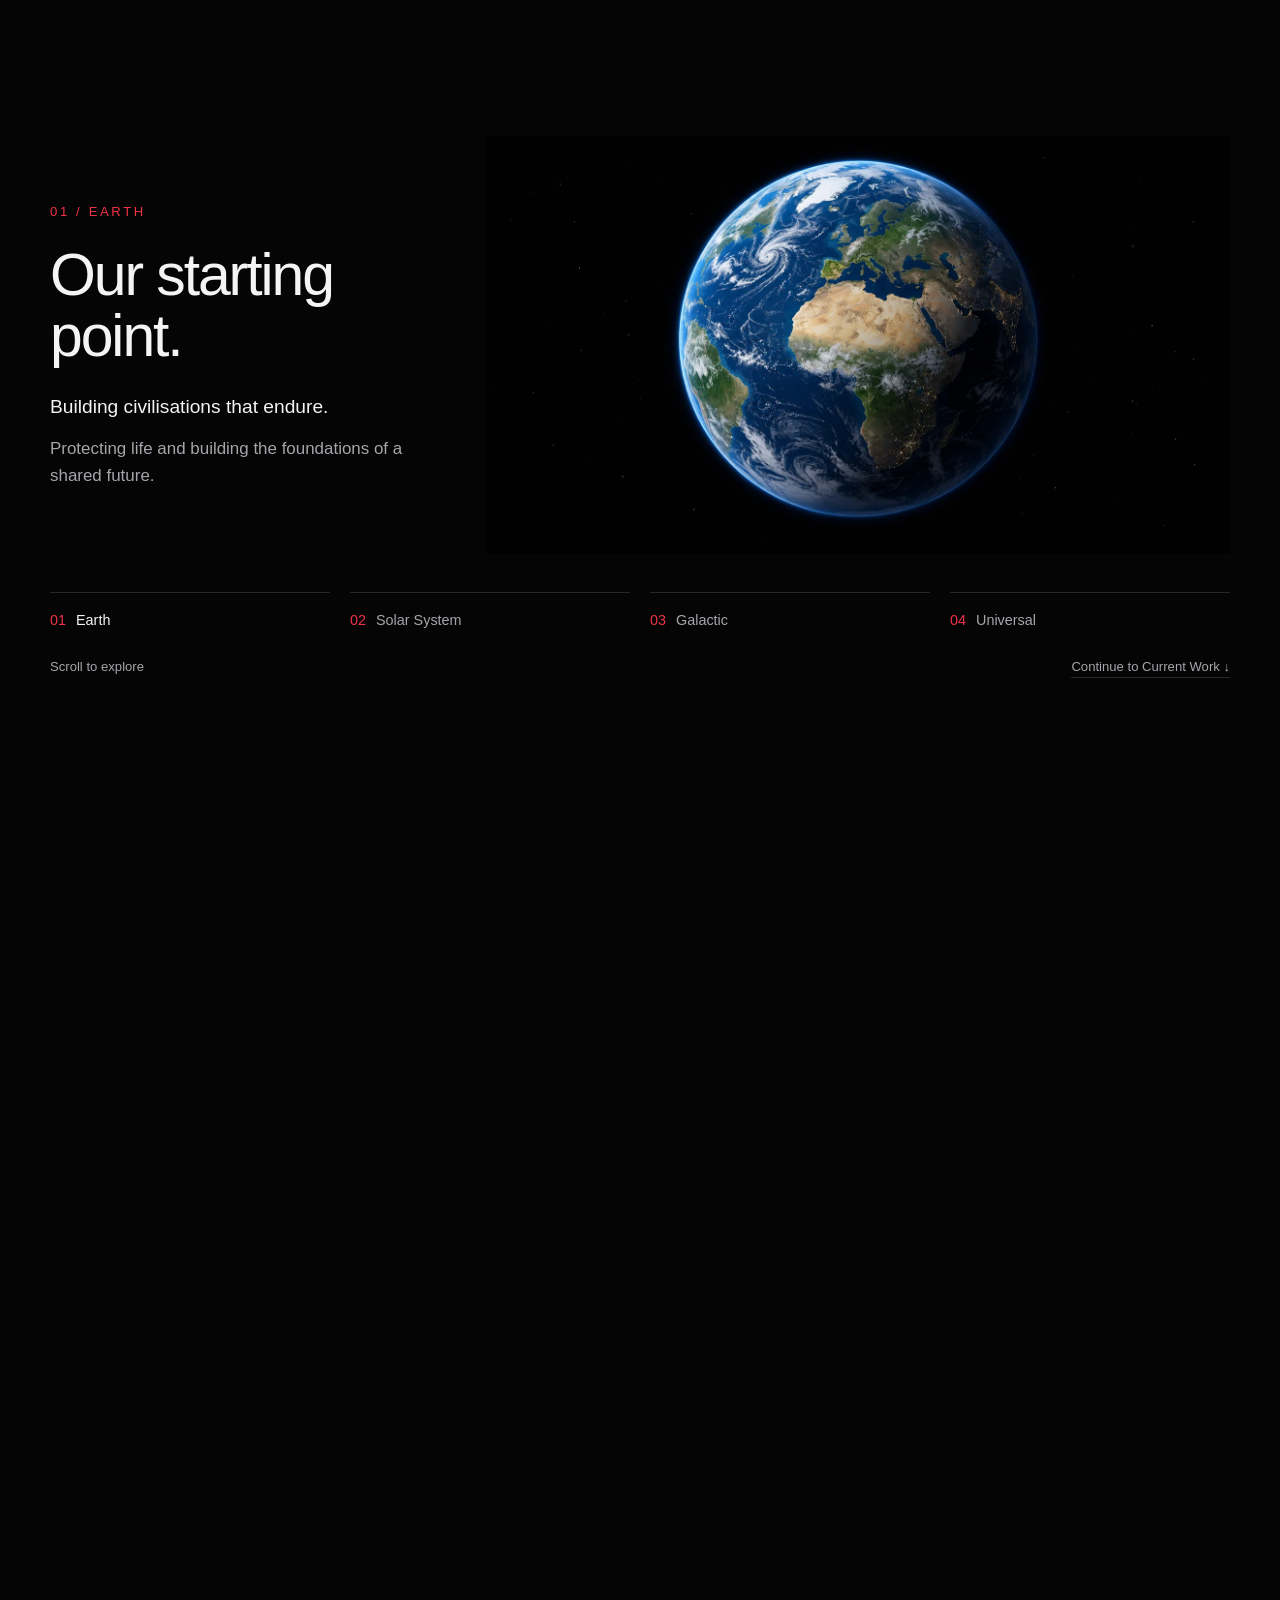
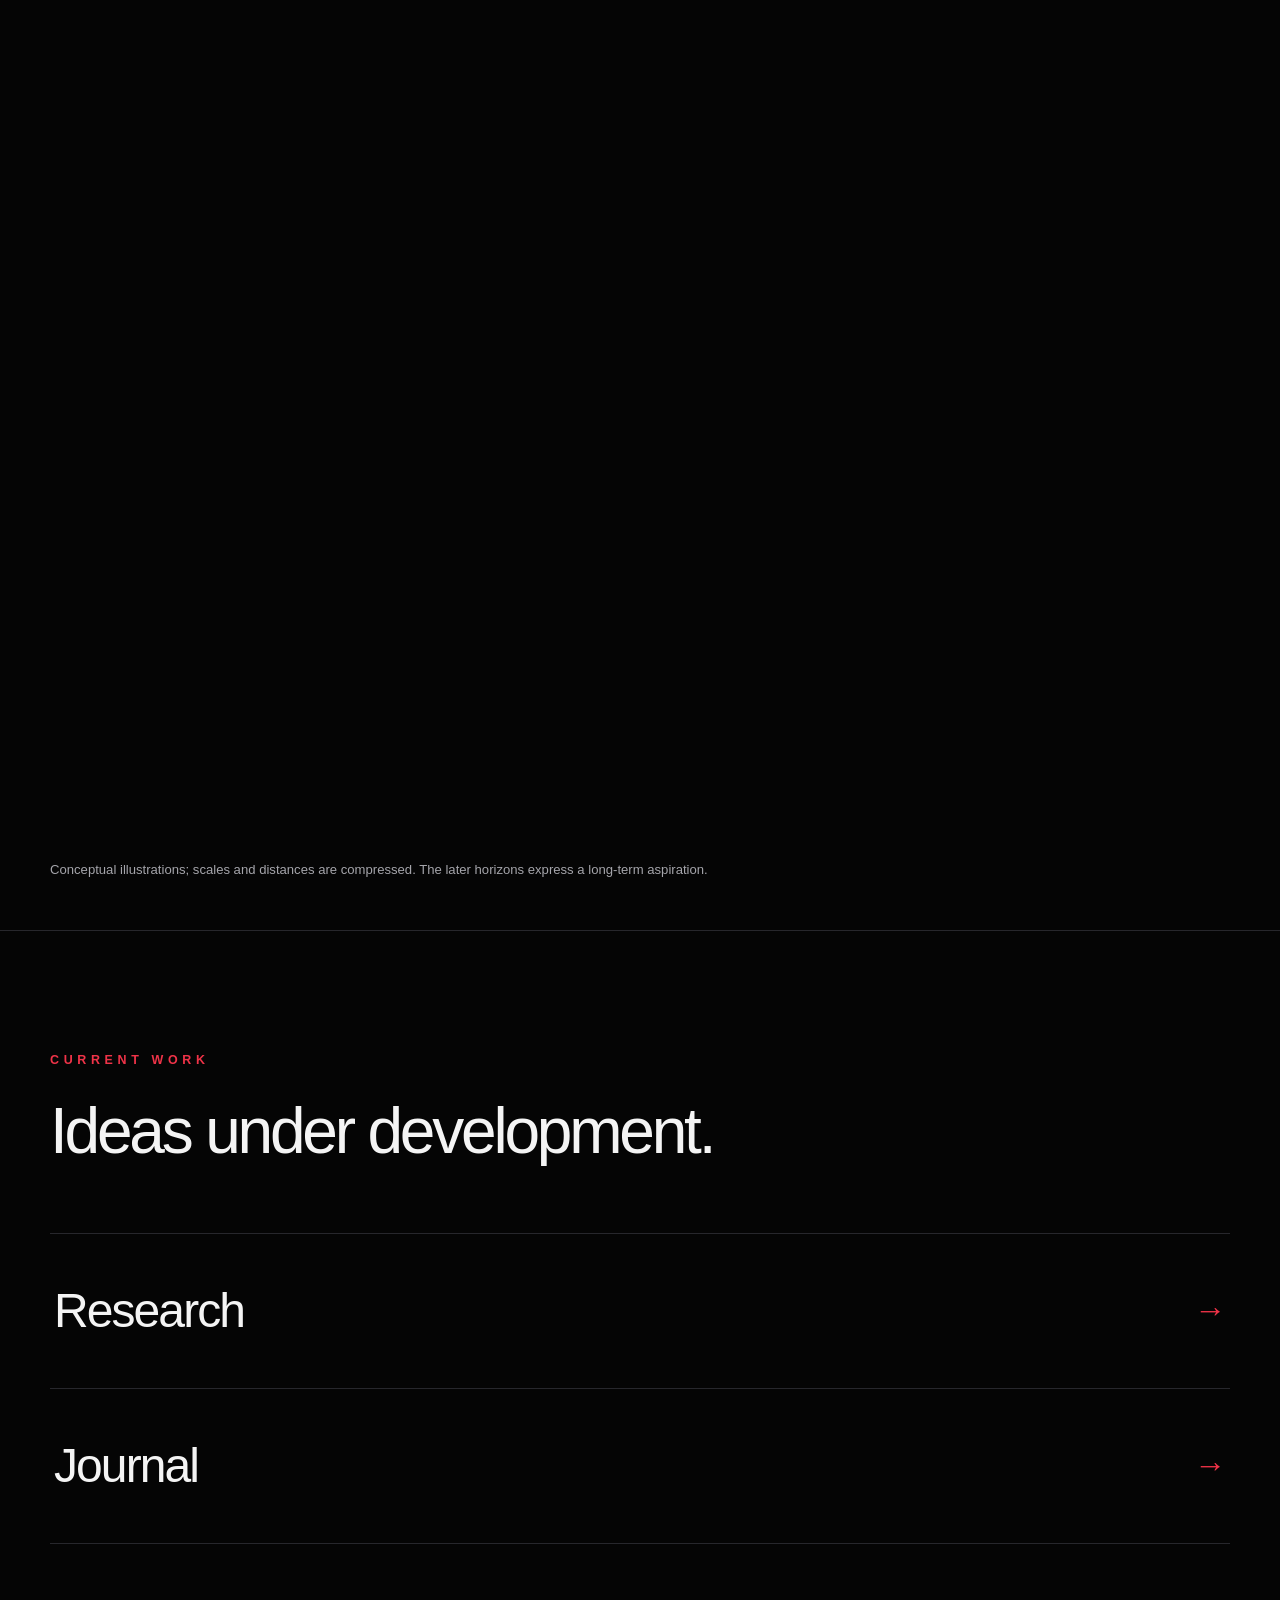
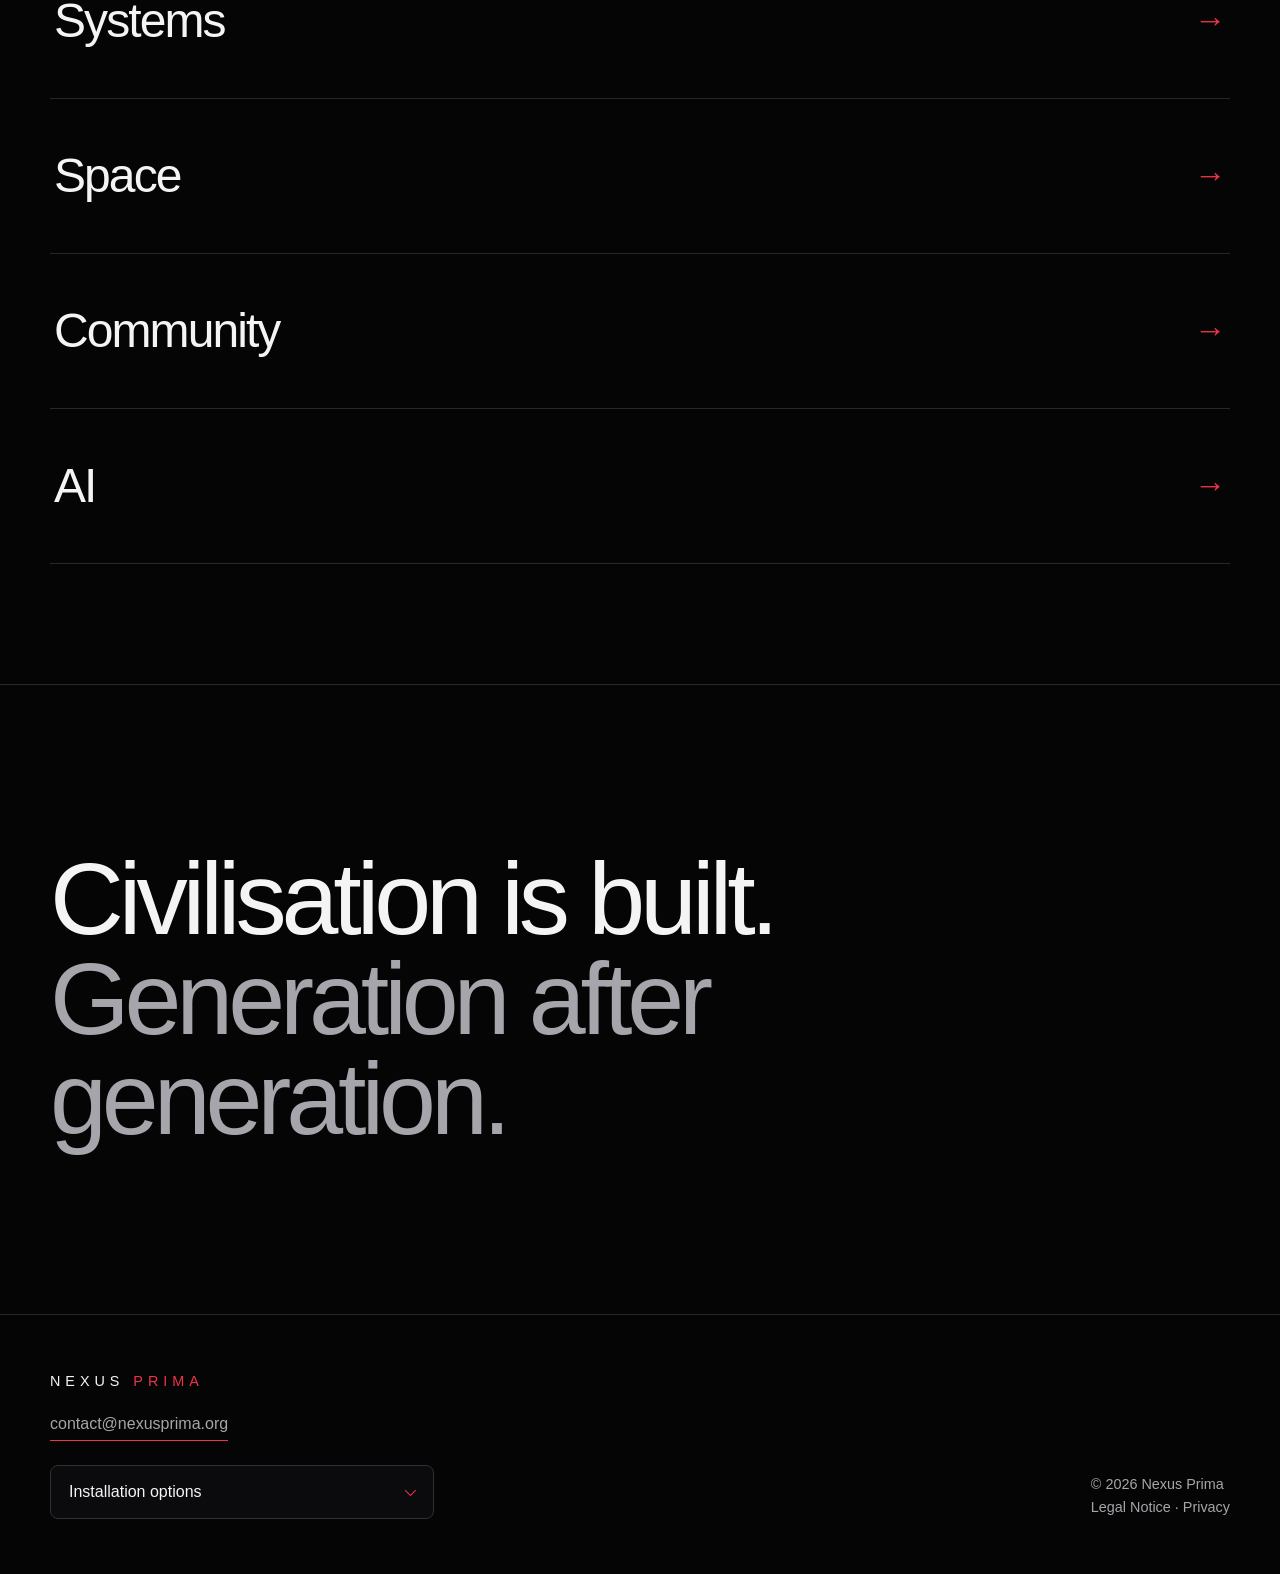
==== commit 910b7a5a: "Add Space link to index.html Added a new link to the Space project with a title and arrow." ====
--- a/index.html
+++ b/index.html
@@ -1336,6 +1336,20 @@
               →
             </div>
           </a>
+          
+<a
+  class="work-link"
+  href="https://space.nexusprima.org"
+>
+  <div class="work-link-title">
+    Space
+  </div>
+
+  <div class="work-arrow">
+    →
+  </div>
+</a>
+
 <a
   class="work-link"
   href="https://community.nexusprima.org"
